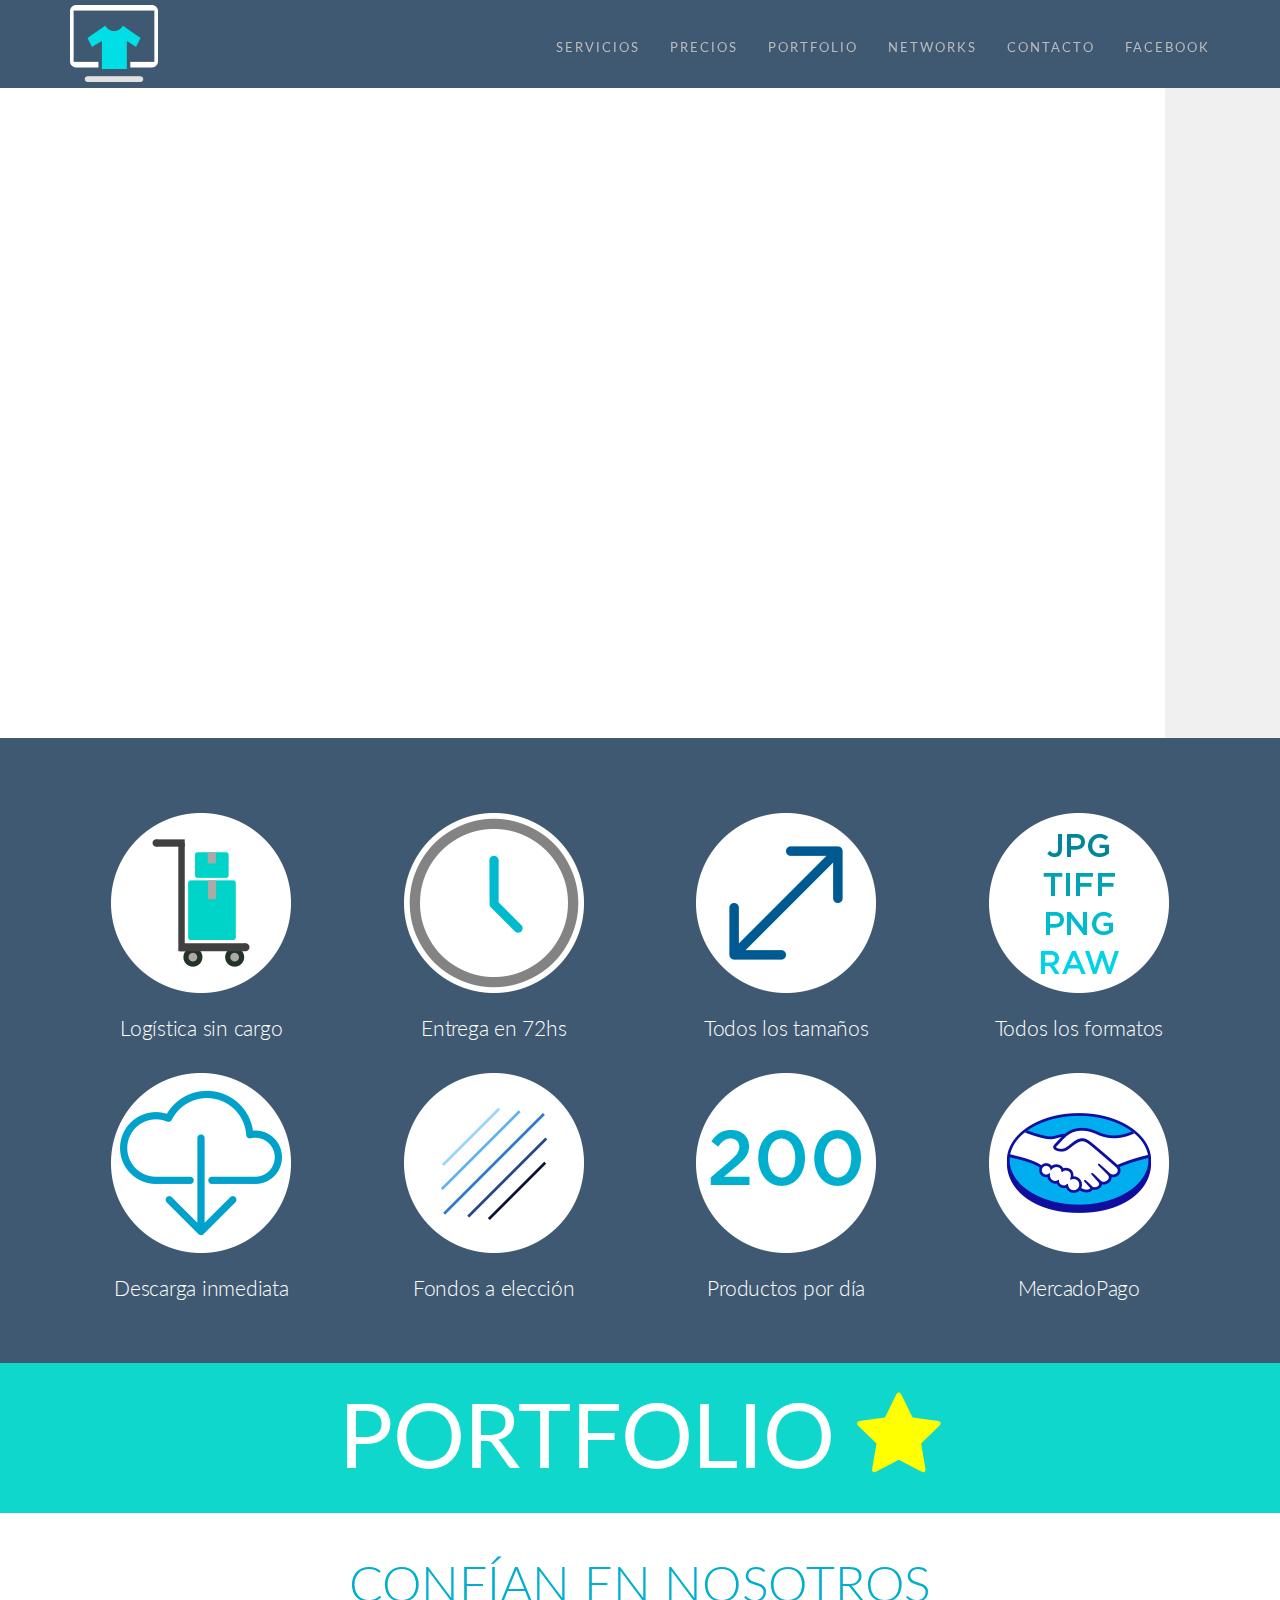
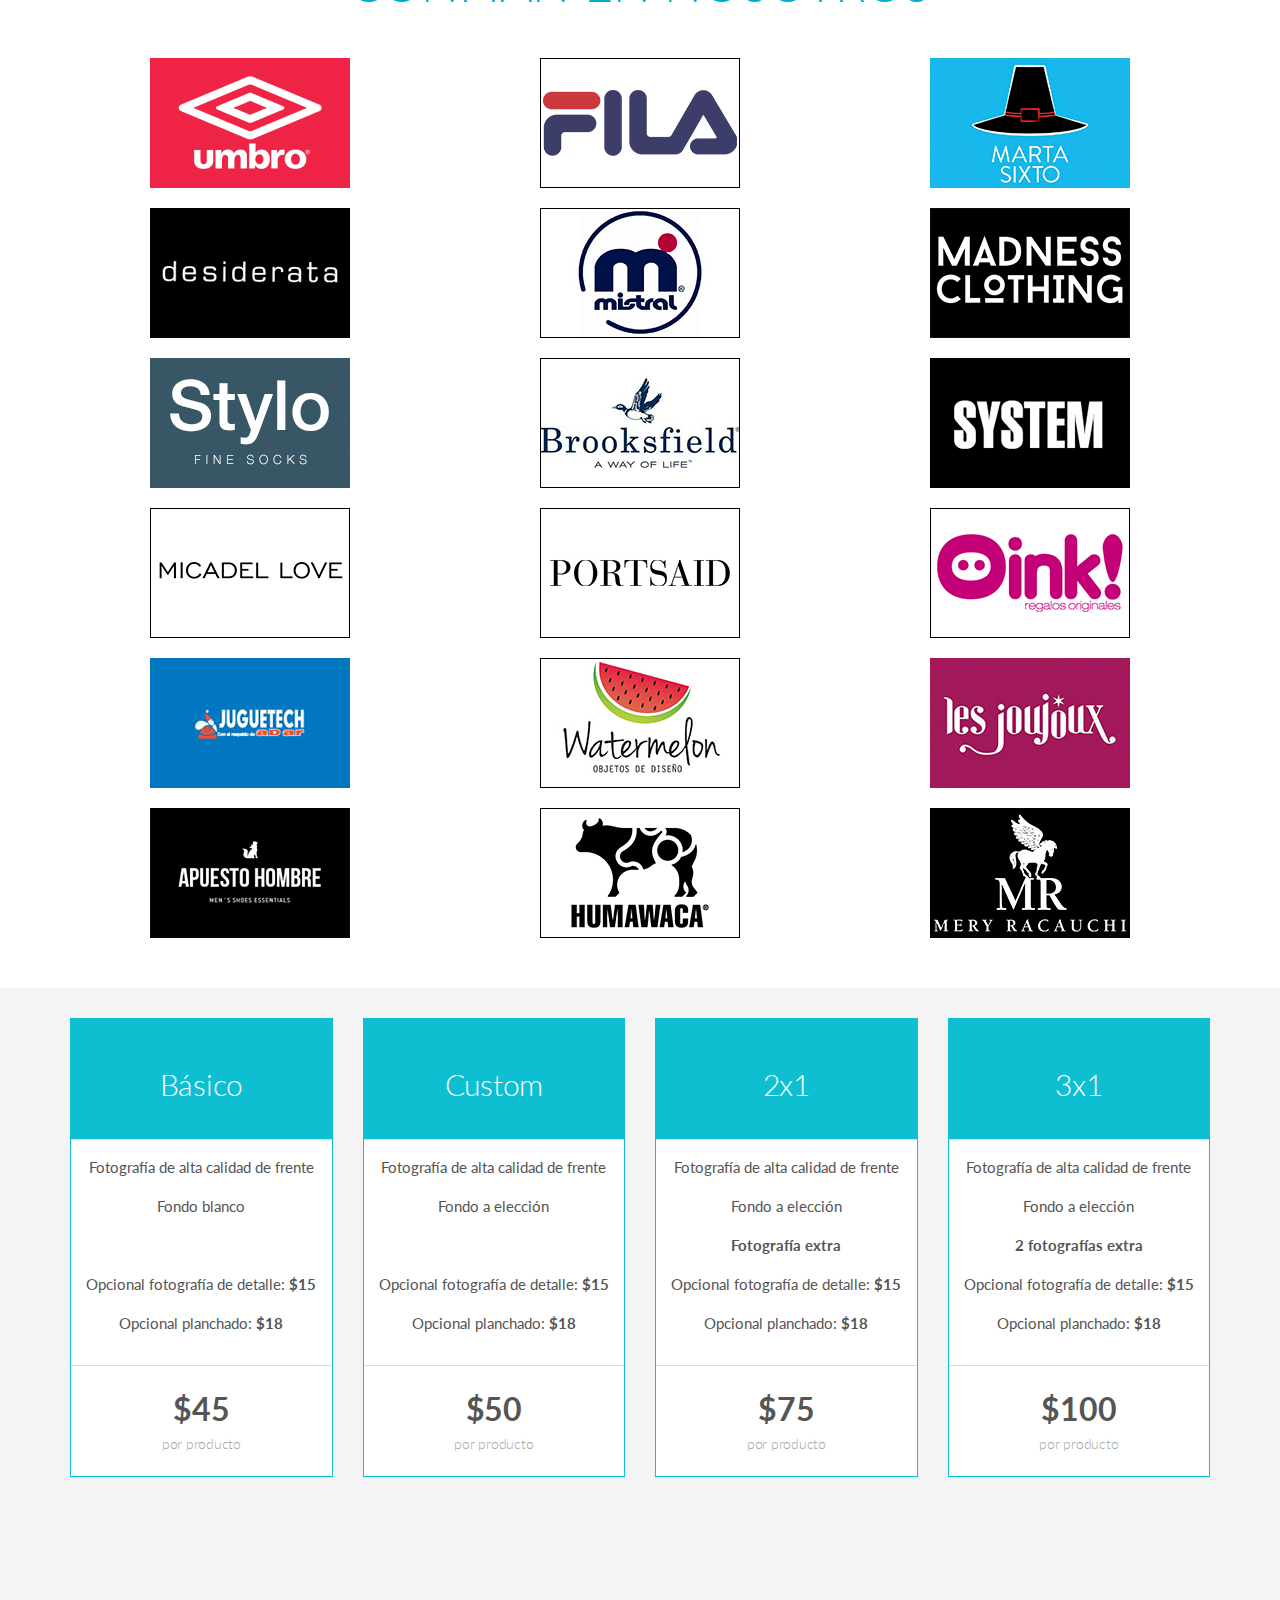
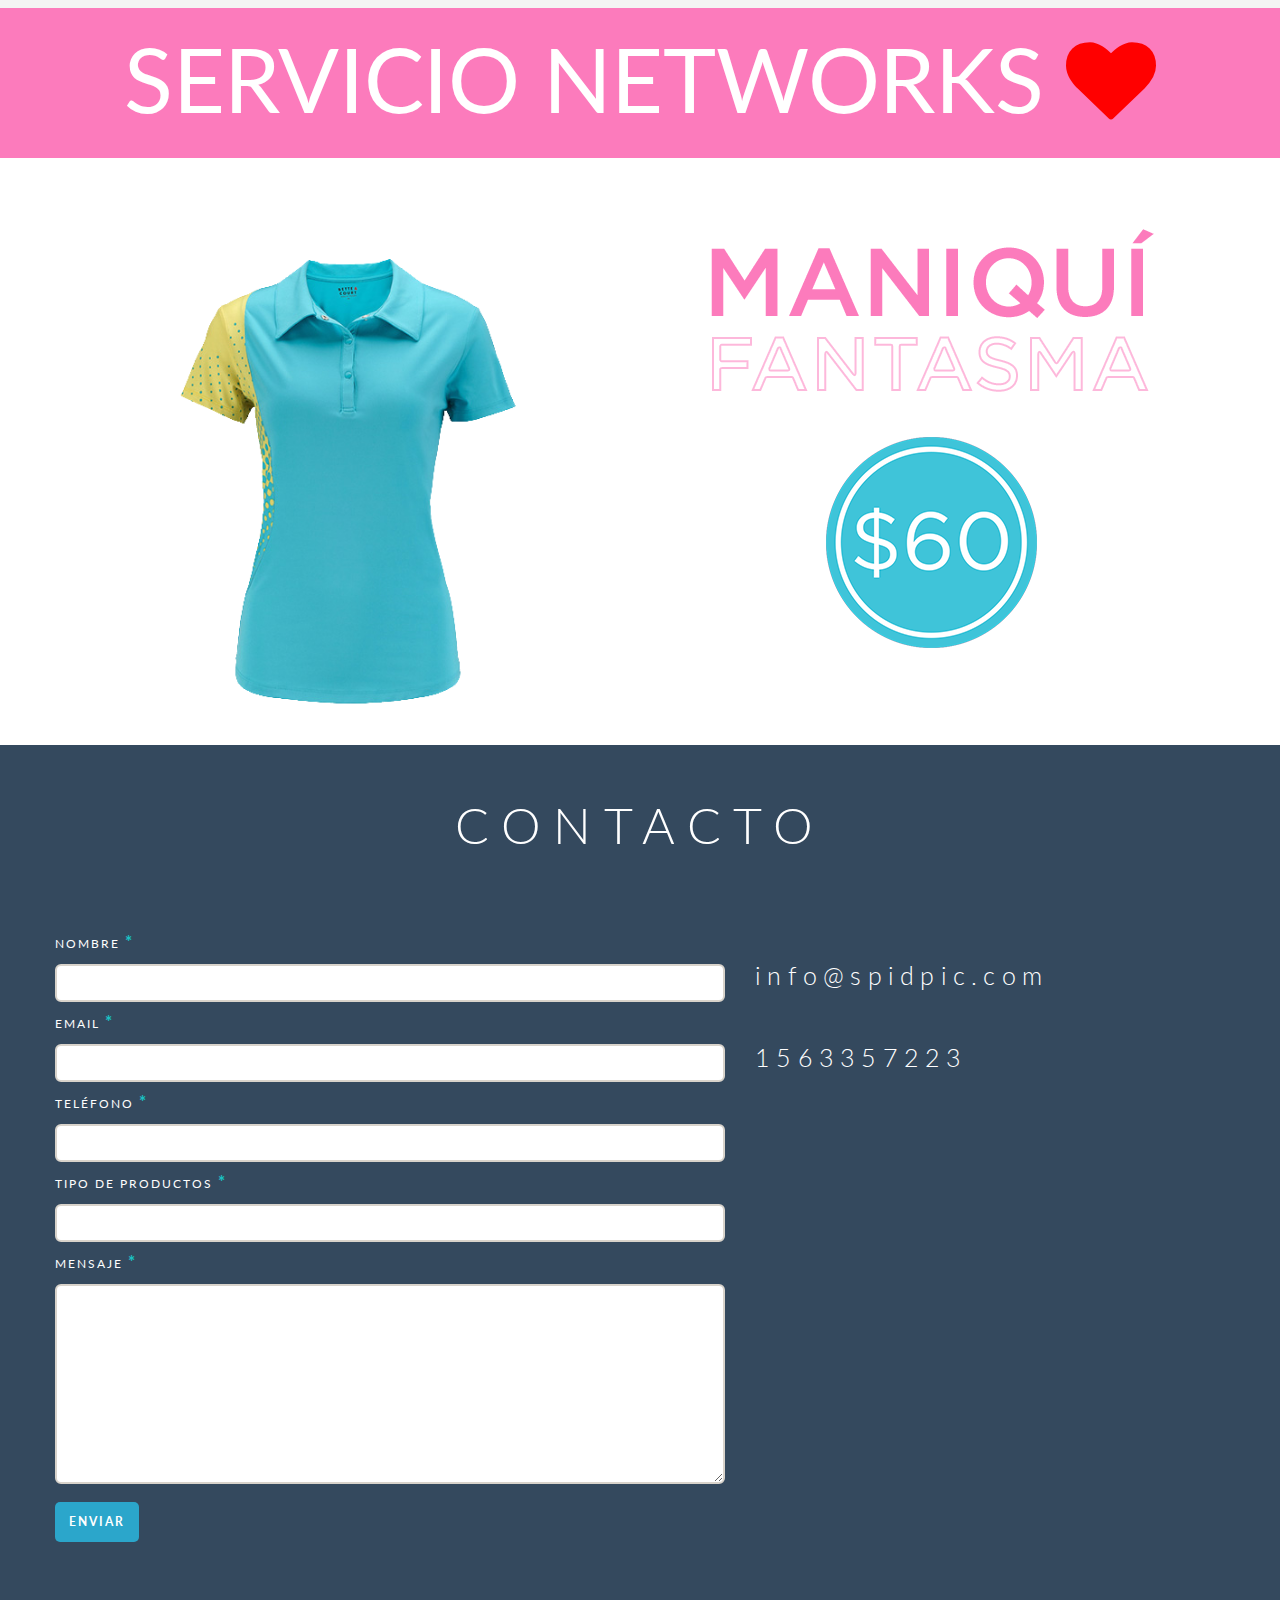
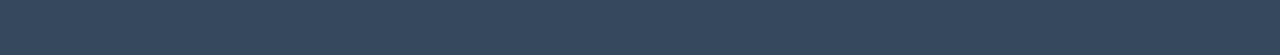
==== index.html @ 54334c4f "Initial commit" ====
<!DOCTYPE html>
<html lang="en">
<head>
<meta charset="utf-8">
<title>Spidpic - Fotografía</title>
<meta name="viewport" content="width=device-width, initial-scale=1.0">
<meta name="description" content="Fotografía de productos">
<meta name="keywords" content="Spidpic, Fotos, fotografo producto, fotografo catalogo, tienda nube, maniqui fantasma, maniqui transparente, fotografo tienda online, fotografia de productos, catalogo, , fotos para mercadolibre, fotos para ecommerce">
<meta name="author" content="QUAI.com.ar">
<meta property="og:title" content="Spidpic" />
<meta property="og:site_name" content="Spidpic" />
<meta property="og:url" content="http://www.spidpic.com" />
<meta property="og:description" content="Fotografía de productos" />
<meta property="og:image" content="http://spidpic.com/img/ogimage.png"/>
<link rel="shortcut icon" href="img/favicon.ico">
<link rel="apple-touch-icon" href="img/apple-touch-icon.png" />

<!-- Google Fonts -->
<link href='http://fonts.googleapis.com/css?family=Lato:400,700,300' rel='stylesheet' type='text/css'>
<!--[if IE]>
	<link href="http://fonts.googleapis.com/css?family=Lato" rel="stylesheet" type="text/css">
	<link href="http://fonts.googleapis.com/css?family=Lato:400" rel="stylesheet" type="text/css">
	<link href="http://fonts.googleapis.com/css?family=Lato:700" rel="stylesheet" type="text/css">
	<link href="http://fonts.googleapis.com/css?family=Lato:300" rel="stylesheet" type="text/css">
<![endif]-->

<link href="css/bootstrap.css" rel="stylesheet">
<link href="css/font-awesome.min.css" rel="stylesheet">
<link href="css/theme.css" rel="stylesheet">
<link href="css/colour.css" rel="stylesheet" type="text/css"/>
<link href="css/zocial.css" rel="stylesheet" type="text/css"/>

<!-- MercadoPago -->
<link rel="stylesheet" type="text/css" href="css/payment-methods.css">
<link rel="stylesheet" id="country" type="text/css" href="css/countries/ar/payment-methods.css">
<link rel="stylesheet" id="country-default" type="text/css" href="css/countries/ar/default/payment-methods.css">
<link rel="stylesheet" id="country-large" type="text/css" href="css/countries/ar/large/payment-methods.css">

<!-- SLIDER REVOLUTION 4.x CSS SETTINGS -->
<link rel="stylesheet" type="text/css" href="rs-plugin/css/settings.css" media="screen" />
    
    <!-- Facebook Pixel Code -->
<script>
!function(f,b,e,v,n,t,s){if(f.fbq)return;n=f.fbq=function(){n.callMethod?
n.callMethod.apply(n,arguments):n.queue.push(arguments)};if(!f._fbq)f._fbq=n;
n.push=n;n.loaded=!0;n.version='2.0';n.queue=[];t=b.createElement(e);t.async=!0;
t.src=v;s=b.getElementsByTagName(e)[0];s.parentNode.insertBefore(t,s)}(window,
document,'script','https://connect.facebook.net/en_US/fbevents.js');

fbq('init', '1708019822805724');
fbq('track', "PageView");</script>
<noscript><img height="1" width="1" style="display:none"
src="https://www.facebook.com/tr?id=1708019822805724&ev=PageView&noscript=1"
/></noscript>
<!-- End Facebook Pixel Code -->

<!--[if lt IE 9]>
<script src="http://html5shim.googlecode.com/svn/trunk/html5.js"></script>
<![endif]-->
</head>

<body>
    
 <!-- HEADER -->
	<div class="header">
        <nav id="main_menu" class="navbar" role="navigation">
            <div class="container">
                <div class="navbar-header">
                    <button type="button" class="navbar-toggle" data-toggle="collapse" data-target="#menu">
                        <i class="fa fa-bars"></i>
                    </button>
                

            <div class="logo">
				<a href="index.html"><img src="img/88x88.png" alt="Logo" class="animated bounceInDown" width="88" /></a>  
			</div>
                </div>

                <div class="collapse navbar-collapse" id="menu">
                    <ul class="nav navbar-nav pull-right">
                        <li class="dropdown"><a href="#" class="go-banner">Servicios</a></li>
                        <li class="dropdown"><a href="#" class="go-pricing-table">Precios</a></li>
                        <li class="dropdown"><a href="portfolio/index.html" target="_self">Portfolio</a></li>
                         <li class="dropdown"><a href="networks/index.html" target="_self">Networks</a></li>
                        <li class="dropdown"><a href="#" class="go-contact">Contacto</a></li>
                        <li class="dropdown"><a href="http://www.facebook.com/spidpic" target="_blank">Facebook</a></li>
                        
                    </ul>
                </div>
           </div>
        </nav>
    </div>
	
    <!-- REVOLUTION SLIDER -->
    <div class="tp-banner-container">
		<div class="tp-banner">
            <ul>
                <!-- Slide 1 -->
                <li data-transition="slideright">
                    <img src="img/slider/slider1.png" alt="" />

                       <!-- Caption -->
                    <div class="tp-caption lfb" data-x="right" data-y="75" data-speed="1500" data-start="1900" data-easing="easeOutExpo">
                        <img src="img/slider/cinturon.png" alt="" />
                    </div>
                    
                    <!-- Caption -->
                    <div class="tp-caption lfr" data-x="left" data-y="140" data-speed="2400" data-start="800" data-easing="easeOutExpo">
                        <img src="img/slider/spidpic.png" alt=""/>
                    </div>

                </li>

                <!-- Slide 2 -->
                <li data-transition="slideleft">
                    <img src="img/slider/slider2.png" alt="" />

                    <!-- Caption -->
                    <div class="tp-caption lfl" data-x="center" data-y="40" data-speed="1000" data-start="800" data-easing="easeOutExpo">
                        <img src="img/slider/calidad.gif" alt="" />
                    </div>

                    <!-- Caption -->
                    <div class="tp-caption lfl" data-x="center" data-y="450" data-speed="1000" data-start="800" data-easing="easeOutExpo">
                        <img src="img/slider/texto2.png" alt="" />
                    </div>
                </li>

                <!-- Slide 3 -->
                <li data-transition="slideleft">
                    <img src="img/slider/slider3.png" alt="" />

                    <!-- Caption -->
                    <div class="tp-caption lfl" data-x="right" data-y="140" data-speed="1000" data-start="800" data-easing="easeOutExpo">
                        <img src="img/slider/iMac.png" alt="" />
                    </div>

                    <!-- Caption -->
                    <div class="tp-caption lfl" data-x="left" data-y="125" data-speed="1000" data-start="800" data-easing="easeOutExpo">
                        <img src="img/slider/texto.png" alt="" />
                    </div>
                </li>
            
			</ul>
			<div class="tp-bannertimer tp-bottom"></div>
        </div>
    </div> 
    
    <!-- SERVICES -->
    <div id="banner">
        <div class="container">
            <div class="container-fluid">
                <div class="row pad45">
                    <div class="row">
                        <div class="col-xs-6 col-md-3 zpacio">
                        <img src="img/servicios/logistica.png" alt="" class="img-responsive center-block"/>
                        <h2 style="text-align:center">Logística sin cargo</h2>
                        </div>
                        <div class="col-xs-6 col-md-3 zpacio">
                        <img src="img/servicios/tiempo.png" alt="" class="img-responsive center-block"/>
                        <h2 style="text-align:center">Entrega en 72hs</h2>
                        </div>
                         <div class="col-xs-6 col-md-3 zpacio">
                        <img src="img/servicios/tamano.png" alt="" class="img-responsive center-block"/>
                        <h2 style="text-align:center">Todos los tamaños</h2>
                        </div>
                            <div class="col-xs-6 col-md-3 zpacio">
                        <img src="img/servicios/formato.png" alt="" class="img-responsive center-block"/>
                        <h2 style="text-align:center">Todos los formatos</h2>
                        </div>
                              <div class="col-xs-6 col-md-3 zpacio">
                        <img src="img/servicios/descarga.png" alt="" class="img-responsive center-block"/>
                        <h2 style="text-align:center">Descarga inmediata</h2>
                        </div>
                        <div class="col-xs-6 col-md-3 zpacio">
                        <img src="img/servicios/fondo.png" alt="" class="img-responsive center-block"/>
                        <h2 style="text-align:center">Fondos a elección</h2>
                        </div>
                         <div class="col-xs-6 col-md-3 zpacio">
                        <img src="img/servicios/200.png" alt="" class="img-responsive center-block"/>
                        <h2 style="text-align:center">Productos por día</h2>
                        </div>
                            <div class="col-xs-6 col-md-3 zpacio">
                        <img src="img/servicios/mercadopago.png" alt="" class="img-responsive center-block"/>
                        <h2 style="text-align:center">MercadoPago</h2>
                        </div>
                    </div>
                </div>
            </div>
        </div>
    </div>
    
    
    <!-- PORTFOLIO -->
    <div id="portfolio">
        <div class="container">
            <div class="container-fluid">
                <div class="row pad10">
                    <div class="row">
                      <a href="portfolio/index.html" target="_self">
                            <div class="col-xs-12 col-md-12 zpacio">
                         <h5 style="text-align:center">PORTFOLIO <i style="color:yellow;" class="fa fa-star"></i></h5>
                        </div>
                      </a>
                    </div>
                </div>
            </div>
        </div>
    </div>
    
        <!-- CLIENTES -->
    <div id="clientes">
                <h1 style="font-size:50px;text-align:center">CONFÍAN EN NOSOTROS</h1>
        <div class="container">
            <div class="container-fluid">
                <div class="row pad45">
                    <div class="row">
                        <div class="col-xs-6 col-md-4 zpacio">
                        <img src="img/clientes/umbro.jpg" alt="" class="img-responsive center-block"/>
                        </div>
                        <div class="col-xs-6 col-md-4 zpacio">
                        <img src="img/clientes/fila.png" alt="" class="img-responsive center-block"/>
                        </div>
                         <div class="col-xs-6 col-md-4 zpacio">
                        <img src="img/clientes/martasixto.jpg" alt="" class="img-responsive center-block"/>
                        </div>
                            <div class="col-xs-6 col-md-4 zpacio">
                        <img src="img/clientes/desiderata.jpg" alt="" class="img-responsive center-block"/>
                        </div>
                              <div class="col-xs-6 col-md-4 zpacio">
                        <img src="img/clientes/mistral.jpg" alt="" class="img-responsive center-block"/>
                        </div>
                        <div class="col-xs-6 col-md-4 zpacio">
                        <img src="img/clientes/madnessclothing.png" alt="" class="img-responsive center-block"/>
                        </div>
                         <div class="col-xs-6 col-md-4 zpacio">
                        <img src="img/clientes/stylo.jpg" alt="" class="img-responsive center-block"/>
                        </div>
                            <div class="col-xs-6 col-md-4 zpacio">
                        <img src="img/clientes/brooksfield.jpg" alt="" class="img-responsive center-block"/>
                        </div>
                             <div class="col-xs-6 col-md-4 zpacio">
                        <img src="img/clientes/system.jpg" alt="" class="img-responsive center-block"/>
                        </div>
                        <div class="col-xs-6 col-md-4 zpacio">
                        <img src="img/clientes/micadel.png" alt="" class="img-responsive center-block"/>
                        </div>
                        <div class="col-xs-6 col-md-4 zpacio">
                        <img src="img/clientes/portsaid.jpg" alt="" class="img-responsive center-block"/>
                        </div>   
                        <div class="col-xs-6 col-md-4 zpacio">
                        <img src="img/clientes/oink.png" alt="" class="img-responsive center-block"/>
                        </div>      
                        <div class="col-xs-6 col-md-4 zpacio">
                        <img src="img/clientes/juguetech.png" alt="" class="img-responsive center-block"/>
                        </div>
                        <div class="col-xs-6 col-md-4 zpacio">
                        <img src="img/clientes/watermelon.jpg" alt="" class="img-responsive center-block"/>
                        </div>   
                        <div class="col-xs-6 col-md-4 zpacio">
                        <img src="img/clientes/lesjoujoux.jpg" alt="" class="img-responsive center-block"/>
                        </div>    
                        <div class="col-xs-6 col-md-4 zpacio">
                        <img src="img/clientes/apuesto.jpg" alt="" class="img-responsive center-block"/>
                        </div>
                        <div class="col-xs-6 col-md-4 zpacio">
                        <img src="img/clientes/humawaca.png" alt="" class="img-responsive center-block"/>
                        </div>   
                        <div class="col-xs-6 col-md-4 zpacio">
                        <img src="img/clientes/meryracauchi.jpg" alt="" class="img-responsive center-block"/>
                        </div>                          
                    </div>
                </div>
            </div>
        </div>
    </div>
    
    <!-- PRICING TABLE -->
    	<div id="pricing-table">
<div class="container">
  <div class="text-center">
  </div>
  <div class="row">
    <div class="col-sm-3">
      <div class="panel panel-default text-center">
        <div class="panel-heading">
          <h1>B&aacute;sico</h1>
        </div>
        <div class="panel-body">
          <p><strong></strong> Fotograf&iacute;a de alta calidad de frente</p>
          <p><strong></strong> Fondo blanco</p>
            <p>&nbsp;</p>
          <p><strong></strong> Opcional fotografía de detalle: <strong>$15</strong></p>
          <p><strong></strong> Opcional planchado: <strong>$18</strong></p>
        </div>
        <div class="panel-footer plan">
          <h3><strong>$45</strong></h3>
          <h4>por producto</h4>
        </div>
      </div> 
    </div> 
    <div class="col-sm-3">
      <div class="panel panel-default text-center">
        <div class="panel-heading">
          <h1>Custom</h1>
        </div>
        <div class="panel-body">
          <p><strong></strong> Fotograf&iacute;a de alta calidad de frente</p>
          <p><strong></strong> Fondo a elección</p>
            <p>&nbsp;</p>
          <p><strong></strong> Opcional fotografía de detalle: <strong>$15</strong></p>
         <p><strong></strong> Opcional planchado: <strong>$18</strong></p>
        </div>
        <div class="panel-footer plan">
          <h3><strong>$50</strong></h3>
          <h4>por producto</h4>
        </div>
      </div> 
    </div> 
   <div class="col-sm-3">
      <div class="panel panel-default text-center">
        <div class="panel-heading">
          <h1>2x1</h1>
        </div>
        <div class="panel-body">
          <p><strong></strong> Fotograf&iacute;a de alta calidad de frente</p>
          <p><strong></strong> Fondo a elección</p>
          <p><strong>Fotograf&iacute;a extra</strong></p>
          <p><strong></strong> Opcional fotografía de detalle: <strong>$15</strong></p>
         <p><strong></strong> Opcional planchado: <strong>$18</strong></p>
        </div>
        <div class="panel-footer plan">
          <h3><strong>$75</strong></h3>
          <h4>por producto</h4>
        </div>
      </div> 
    </div> 
         <div class="col-sm-3">
      <div class="panel panel-default text-center">
        <div class="panel-heading">
          <h1>3x1</h1>
        </div>
        <div class="panel-body">
          <p><strong></strong> Fotograf&iacute;a de alta calidad de frente</p>
          <p><strong></strong> Fondo a elección</p>
          <p><strong>2 fotograf&iacute;as extra</strong></p>
          <p><strong></strong> Opcional fotografía de detalle: <strong>$15</strong></p>
         <p><strong></strong> Opcional planchado: <strong>$18</strong></p>
        </div>
        <div class="panel-footer plan">
          <h3><strong>$100</strong></h3>
          <h4>por producto</h4>
        </div>
      </div> 
    </div> 
  </div>
</div>
            
        
        <div style="text-align:center; margin-top: 30px; font-size: 25px;">
            <a href="#myModal" role="button" data-toggle="modal">
                <ul style="-webkit-padding-start: 0px;">
                    <li class="paymentmethod-account_money paymentmethod-large">Dinero en cuenta MercadoPago</li>
                    <li class="paymentmethod-visa paymentmethod-large">Visa</li>
                    <li class="paymentmethod-master paymentmethod-large">Mastercard</li>
                    <li class="paymentmethod-amex paymentmethod-large">American Express</li>
                    <li class="paymentmethod-diners paymentmethod-large">Diners</li>
                    <li class="paymentmethod-naranja paymentmethod-large">Naranja</li>
                    <li class="paymentmethod-tarshop paymentmethod-large">Tarjeta Shopping</li>
                    <li class="paymentmethod-nativa paymentmethod-large">Nativa</li>
                    <li class="paymentmethod-cencosud paymentmethod-large">Cencosud</li>
                    <li class="paymentmethod-cabal paymentmethod-large">Cabal</li>
                    <li class="paymentmethod-argencard paymentmethod-large">Argencard</li>
                    <li class="paymentmethod-pagofacil paymentmethod-large">Pago Fácil</li>
                    <li class="paymentmethod-rapipago paymentmethod-large">Rapipago</li>
                    <li class="paymentmethod-bapropagos paymentmethod-large">BaproPagos</li>
                    <li class="paymentmethod-redlink paymentmethod-large">Red Link</li>
                <!-- <li class="paymentmethod-banelco paymentmethod-large">Banelco</li> -->
                  </ul>
            </a>
        </div>
    </div>
    
    
        <!-- NETWORKS -->
    <div id="networks">
        <div class="container">
            <div class="container-fluid">
                <div class="row pad10">
                    <div class="row">
                      <a href="networks/index.html" target="_self">
                            <div class="col-xs-12 col-md-12 zpacio">
                         <h5 style="text-align:center">SERVICIO NETWORKS <i style="color:red;" class="fa fa-heart"></i></h5>
                        </div>
                      </a>
                    </div>
                </div>
            </div>
        </div>
    </div>


        <!-- FANTASMA -->
    <div id="banner3">
        <div class="container">
<div class="container-fluid">
    <div class="row pad45">
  <div class="row">
    <div class="col-xs-12 col-md-6">
    <img src="img/fantasma/maniqui.png" alt="" class="img-responsive center-block"/>
    </div>
    <div class="col-xs-12 col-md-6">
    <img src="img/fantasma/precio.png" alt="" class="img-responsive center-block"/>
    </div>
</div>
</div>
</div>
</div>
        </div>
    

    <!-- CONTACT FORM -->
	<div id="contact">
        <h1 style="font-size:50px;">CONTACTO</h1>
    
    	<div class="container wrapper pad10">
			<div class="inner_content">
				<div class="row pad10">
                   
                    <div class="col-sm-12 col-md-7">
                        <div class="contact_form">  
                            <div id="note"></div>
                            <div id="fields">
                                <form id="ajax-contact-form">
                                    <p class="form_info">nombre <span class="required">*</span></p>
                                        <input class="col-xs-12 col-sm-12 col-md-12" type="text" name="name" value="" />
                                    <p class="form_info">email <span class="required">*</span></p>
                                        <input class="col-xs-12 col-sm-12 col-md-12" type="text" name="email" value=""  />
                                    <p class="form_info">tel&eacute;fono <span class="required">*</span></p>
                                        <input class="col-xs-12 col-sm-12 col-md-12" type="text" name="phone" value="" />
                                    <p class="form_info">Tipo de productos <span class="required">*</span></p>
                                        <input class="col-xs-12 col-sm-12 col-md-12" type="text" name="name" value="" />
                                    <p class="form_info">mensaje <span class="required">*</span></p>
                                        <textarea name="message" id="message" class="col-xs-12 col-sm-12 col-md-12" ></textarea>
                                        <div class="clear"></div>

                                    <input type="submit" class="btn btn-primary btn-form marg-right5" value="enviar" />
                                    <div class="clear pad45"></div>
                                </form>
                            </div>
                        </div>
                    </div>
                    
                    <div class="col-sm-12 col-md-5">
                        
                        <h1 class="social">
                           <div class="social-text hidden-phone"><a href="mailto:info@spidpic.com" target="_blank">info@spidpic.com</a></div><br class="zocial icon phone">
                            <div class="social-text hidden-phone">
                            <a href="callto:1563357223" target="_blank">1563357223</a>
                        </h1>
                    </div>
                </div>
			</div>
        </div>
	</div>
				
    	<!-- MODAL -->
<div id="myModal" class="modal fade" tabindex="-1" role="dialog" aria-labelledby="myModalLabel" aria-hidden="true">
    <div class="modal-dialog">
        <div class="modal-content">

            <div class="modal-header">
                <button type="button" class="close" data-dismiss="modal" aria-hidden="true">&times;</button>
                <h4 class="modal-title" id="myModalLabel">Hasta 12 cuotas sin inter&eacute;s a trav&eacute;s de MercadoPago</h4>
            </div>

            <div class="modal-body">
                <iframe src="https://www.mercadopago.com/mla/credit_card_promos.htm" width="810px" height="570px" ></iframe>
            </div>
            
        </div>
    </div>
</div>
    
    <!-- up to top -->
	<a href="#"><i class="go-top hidden-phone hidden-tablet fa fa-angle-double-up"></i></a>
	<!--//end-->
				
<!-- SCRIPTS -->
<script src="js/jquery.js"></script>			
<script src="js/bootstrap.min.js"></script>	

<!-- SLIDER REVOLUTION 4.x SCRIPTS  -->
<script type="text/javascript" src="rs-plugin/js/jquery.themepunch.tools.min.js"></script>   
<script type="text/javascript" src="rs-plugin/js/jquery.themepunch.revolution.min.js"></script>
<!-- slider settings -->
<script type="text/javascript">
	//<![CDATA[
			jQuery(document).ready(function() {
					jQuery('.tp-banner').show().revolution(
				{
					delay:6000,
					startwidth:1170,
					startheight:650,
					navigationType:"bullet",
					navigationStyle:"square",
					hideBulletsOnMobile:"on",
					hideArrowsOnMobile: "on",
					shadow:0,
					fullWidth:"on",
				});
			});	
		//]]>
	</script>
    
<script src="js/jquery.touchSwipe.min.js"></script>
<script src="js/jquery.mousewheel.min.js"></script>
<script type="text/javascript" src="js/scripts.js"></script>
<script src="js/retina.js"></script>
<!-- Contact -->
<script type="text/javascript">
	//<![CDATA[
		$(document).ready(function(){	
			$("#ajax-contact-form").submit(function() {
				var str = $(this).serialize();		
				$.ajax({
					type: "POST",
					url: "contact_form/contact_process.php",
					data: str,
					success: function(msg) {
						// Message Sent - Show the 'Thank You' message and hide the form
						if(msg == 'OK') {
							result = '<div class="notification_ok">Gracias por elegirnos, ya estamos trabajando en tu propuesta</div>';
							$("#fields").hide();
						} else {
							result = msg;
						}
						$('#note').html(result);
					}
				});
				return false;
			});															
		});
	//]]>		
</script>

<script>
  (function(i,s,o,g,r,a,m){i['GoogleAnalyticsObject']=r;i[r]=i[r]||function(){
  (i[r].q=i[r].q||[]).push(arguments)},i[r].l=1*new Date();a=s.createElement(o),
  m=s.getElementsByTagName(o)[0];a.async=1;a.src=g;m.parentNode.insertBefore(a,m)
  })(window,document,'script','//www.google-analytics.com/analytics.js','ga');

  ga('create', 'UA-25387098-2', 'auto');
  ga('send', 'pageview');

</script>
</body>
</html>
---- css/theme.css ----
/*
01. GENERAL STYLING
02. MENU
03. INDEX
	- CONTACT
	- FOOTER
    - PRICING TABLE
04. CSS3 ANIMATIONS
05. MEDIA QUERIES
*/

/*-----------------------------------------------------------------------------------*/
/*	01: GENERAL STYLING
/*-----------------------------------------------------------------------------------*/

html { position: relative; min-height: 100%; }

body {
	margin: 0;
	padding: 0;
	font:15px/24px 'Lato', sans-serif;
	color: #555;
	background: #f0f0f0;  
	-webkit-backface-visibility: hidden; 
	overflow-x: hidden; 
}

/**** PAGE CONTAINERS ****/
.header { 
	padding: 0 0;
	margin: 0 auto; 
	min-height: 86px;
	width: 100%;
	z-index: 1000; 
}
.inner_content { padding: 20px 0 0; }
.inner_content2 { padding: 0 0 0 0; }
.wrapper {  margin: 0px auto; padding: 0 0 60px;}
.wrapper2 {  margin: 0px auto; padding: 0 0 0 0;}
#banner { width: 100%; padding-bottom: 30px; padding-top: 30px;}
#clientes { width: 100%; padding-bottom: 30px; padding-top: 30px;}

/**** GENERAL ****/
img { height: auto; max-width: 100%;  vertical-align: top; ms-interpolation-mode: bicubic; opacity: 1.0; width: auto\9;}
a, input, select, textarea {outline: none; text-decoration: none; }
a, li { -webkit-tap-highlight-color: rgba(0, 0, 0, 0); }
a, a:visited { text-decoration: none!important; }
:focus { outline: 0!important;}
a:hover, a:active, a:focus { outline: 0!important; }
p { margin-bottom: 15px; }
span { font-weight: 700; }
small { letter-spacing: 0.2em; font-size: 11px; }
.clear { height: 0; clear: both; font-size: 0; }
.pull-right { margin-left: 12px; }
.fa { text-rendering: auto; }

/* Padding */
.pad45 { padding-top: 45px; }
.pad30 { padding-top: 30px; }
.pad10 { padding-top: 10px; }

/* Margins */
.marg-right5 { margin-right: 5px; }

iframe { border: 0; }

/**** LINKS ****/
a {
	text-decoration: none;
	-moz-transition: all 0.3s ease;
	-webkit-transition: all 0.3s ease;
	-o-transition: all 0.3s ease;
	transition: all 0.3s ease;
	outline: none;
}
a:hover { text-decoration: none; }

/**** BUTTONS ****/
.btn{ 
	border: 0;
	-webkit-transition: background-color .4s ease-in;
	-moz-transition: background-color .4s ease-in;
	-o-transition: background-color .4s ease-in;
	transition: background-color .4s ease-in;
}

/**** TYPOGRAPHY ****/
h1,h2,h3,h4,h5,h6 { font-weight: 300; letter-spacing: -0.25px; font-family: 'Lato', sans-serif;}
h5 { font-weight: 400; letter-spacing: -0.25px; font-family: 'Lato', sans-serif;}
h1 { font-size: 30px; line-height: 40px!important;  }
h2 { font-size: 21px;  line-height: 30px!important; }
h3 { font-size: 18px; line-height: 25px!important;  }
h4 { font-size: 16px; line-height: 25px!important; margin-bottom: 10px; }
h5 { font-size: 90px; line-height: 100px!important; margin-bottom: 10px; }
h6 { font-size: 14px; line-height: 22px!important; margin-bottom: 10px; }
h7 { font-size: 40px; line-height: 50px!important;  }

/*-----------------------------------------------------------------------------------*/
/*	02: MENU
/*-----------------------------------------------------------------------------------*/

#main_menu { z-index:999; }
.navbar { padding: 0; margin: 0; background: transparent; border: 0px none; }
#main_menu .nav { float: right; margin: 22px 0 0 0; }
.navbar .nav.pull-right { float: right; margin-right: -30px!important; }

#main_menu  .nav > li > a {
	font-weight: 400;
	letter-spacing: 2px;
	font-size: 13px;
	text-align: center!important;
	text-transform: uppercase;
}

/**** TOGGLE ****/
.navbar-toggle {
	position: absolute;
	top: 20px;
    right: 0px;
	font-size: 20px;
	border: 0px;
	width: 40px;
	height: 40px;
	-webkit-border-radius: 4px;
    -moz-border-radius: 4px;
    border-radius: 4px;
	line-height: 0px;
}

/*-----------------------------------------------------------------------------------*/
/*	03: INDEX
/*-----------------------------------------------------------------------------------*/

/***************************************************
	SLIDER REVOLUTION - index
***************************************************/

.tp-banner-container { width:100%; position:relative; padding:0; }
.tp-banner-container li { visibility: hidden; }

/**** BULLETS ****/
.tp-bullets	{ height: 21px;}
.tp-bullets .bullet {	
	cursor: pointer;
	position: relative !important;
	background: rgba(0, 0, 0, 0.15) !important;
	/*-webkit-border-radius: 10px;
	border-radius: 10px;*/
	-webkit-box-shadow: none;
	-moz-box-shadow: none;
	box-shadow: none;
	width: 5px !important;
	height: 5px !important;
	border: 8px solid rgba(0, 0, 0, 0) !important;
	display: inline-block;
	 margin-right: 5px !important;
	 margin-bottom: 0px !important;
	-webkit-transition: background-color 0.2s, border-color 0.2s;
	-moz-transition: background-color 0.2s, border-color 0.2s;
	-o-transition: background-color 0.2s, border-color 0.2s;
	 -ms-transition: background-color 0.2s, border-color 0.2s;
	transition: background-color 0.2s, border-color 0.2s;
	float:none !important;
	box-sizing:content-box;
	-moz-box-sizing:content-box;
	-webkit-box-sizing:content-box;	
}
.tp-bullets .bullet.last { margin-right: 0px; }
.tp-bullets .bullet:hover, .tp-bullets .bullet.selected {
	-webkit-box-shadow: none;
	-moz-box-shadow: none;
	box-shadow: none;
	background: #aaa !important;
	width: 5px !important;
	height: 5px !important;
	border: 8px solid rgba(255, 255, 255, 1) !important;
}


/***************************************************
	INDEX INTRO BOXES
 ***************************************************/
/* Index Boxes */
.tile {
	/*background-color: #e3e1e1;*/
	-webkit-border-radius: 6px;
    -moz-border-radius: 6px;
    border-radius: 6px;
	padding: 14px;
	position: relative;
	text-align: center;
	/*margin-bottom: 25px;*/
    color: #fff;
}
.tile h6 { margin-top: 25px; line-height: 25px!important; }
.tile span{ font-weight: 500; font-size: 20px; }

/* Index Box Icons */

.intro-icon-disc.cont-large { width: 180px; height: 180px; margin: 0 auto; }

.intro-icon-disc {
	-webkit-transition: border .5s;
	-moz-transition: border .5s;
	-o-transition: border .5s;
	-ms-transition: border .5s;
	transition: border .5s;
	-webkit-border-radius: 50%;
    -moz-border-radius: 50%;
    border-radius: 50%;
	-webkit-box-shadow:none;
	-moz-box-shadow: 0 0 0 30px transparent;
	box-shadow: 0 0 0 30px transparent;
	background: rgba(255,255,255,0);
	-webkit-transition: box-shadow .6s ease-in-out;
	-moz-transition: box-shadow .6s ease-in-out;
	-o-transition: box-shadow .6s ease-in-out;
	-ms-transition: box-shadow .6s ease-in-out;
	transition: box-shadow .6s ease-in-out;
}
.intro-icon-disc:hover {
	box-shadow: 0 0 0 0 rgba(255,255,255,0.6);
	-webkit-transition: box-shadow .4s ease-in-out;
	-moz-transition: box-shadow .4s ease-in-out;
	-o-transition: box-shadow .4s ease-in-out;
	-ms-transition: box-shadow .4s ease-in-out;
	transition: box-shadow .4s ease-in-out;
}

.zpacio {
    padding: 0px; 
    padding-bottom: 20px;
}

/***************************************************
	CONTACT
***************************************************/

.contact_form { padding-top: 20px; }
#ajax-contact-form input, .contact_form textarea { border:0px none; box-shadow: none; }
.contact_form textarea { min-height: 200px;}

.form_info {
	color: #fff;
	text-transform: uppercase;
	font-weight: 400;
	font-size: 12px;
	letter-spacing: 2px;
	margin-bottom: 8px;
	clear: both;
    text-align: left;
}
#ajax-contact-form input, #ajax-contact-form textarea {
	border: 2px solid #d8d3cb;
	color: #888;
	-webkit-border-radius: 6px;
	-moz-border-radius: 6px;
	border-radius: 6px;
	-webkit-box-shadow: none;
	-moz-box-shadow: none;
	box-shadow: none;
	padding: 8px;
	margin-bottom: 8px;
}

#ajax-contact-form input { line-height:0px; }
.required { font-size: 17px; }

#ajax-contact-form input.btn-form {
	border: 0 none;
	color: #fff;
	text-transform: uppercase;
	letter-spacing: 1px;
	padding: 20px 14px;
	margin-top: 10px;
	font-size: 12px;
	letter-spacing: 2px;
	font-weight: 700;
	text-decoration: none;
	outline: none;
	cursor: pointer;
	-webkit-border-radius: 5px;
	-moz-border-radius: 5px;
	border-radius: 5px;
	text-align: center;
}
.notification_error {
	color: #fff;
	background-color: #333;
	height: auto;
	margin: 0 0 9px 0;
	padding: 10px;
	text-align: left;
}
.notification_ok {
	color: #fff;
	background-color: #333;
	font-weight: 400;
	height: auto;
	margin: 0 0 9px 0;
	padding: 10px;
	text-align: center;
	font-size: 13px;
	text-transform: uppercase;
}

#contact h1 { 
	letter-spacing: 0.25em;
	font-size: 25px;
	color: #fff;
	margin-bottom: 0.5em!important;
}

#contact a {
    color: #fff;
    text-decoration: none;
    -moz-transition: all 0.3s ease;
    -webkit-transition: all 0.3s ease;
    -o-transition: all 0.3s ease;
    transition: all 0.3s ease;
    outline: none;
}

#contact a:hover {color: #555;}

#contact { padding: 40px 0 0 0; text-align: center; }

h1.social{
    margin-top: 45px;
}

.social-icon {
    float: left;
    margin-right: 10px;
}

.social-text {
    text-align: left;
    margin-bottom: 2px;
}

/***************************************************
	FOOTER
 ***************************************************/
/*Social Icons */
.follow_us { text-align:center; margin:0 auto;  }
.follow_us a { 
	font-size: 50px;
	color: #fff;
	margin: 0 0 0 0;
	text-align: center;
	-webkit-transition: all 0.2s ease-out;
	-moz-transition: all 0.2s ease-out;
	-o-transition: all 0.2s ease-out;
	transition: all 0.2s ease-out;
	background: transparent;
	opacity: 0.2;
}
.follow_us a:hover {opacity: 1.0; color: #fff;}

form#ajax-contact-form {text-align: left;}

#footer {
	text-align: center;
	padding: 39px 0 36px; 
	margin: 0 0; 
	font-size: 13px;
	font-weight: 400;
	width: 100%;
	height:120px;
}

.footer-dev{
    margin: 5px 0 0 0;
    
}

/* Back To Top */
.go-top {
	position: fixed;
	bottom: 0.9em; 
	right: 0.5em;
	text-decoration: none;
	color: white;
	background-color: rgba(0, 0, 0, 0.3);
	font-size: 30px;
	padding: 0.05em 0.3em 0.1em;
	display: none;
	-webkit-border-radius: 3px;
	-moz-border-radius: 3px;
   	border-radius: 3px;
	z-index: 999;
}
.go-top:hover { background-color: rgba(0, 0, 0, 0.6);}

/***************************************************
	PRICING TABLE
 ***************************************************/

.tile2 {
	background-color:  #e3e1e1;
	-webkit-border-radius: 6px;
    -moz-border-radius: 6px;
    border-radius: 6px;
	padding: 14px;
	position: relative;
	text-align: center;
	margin-bottom: 25px;
}
.tile2.tile-hot:before {
  	background-size: 82px 82px;
    content: "";
    height: 82px;
    position: absolute;
    right: 6px;
    top: 6px;
    width: 82px;
}
#pricing-table {padding-top: 30px; padding-bottom: 30px;}
.pricing-table { text-align: center; margin-bottom: 20px; padding: 10px; background:transparent; }
.pricing-table h4 { 
	color: #fff;
	margin-bottom: -4px;
	margin-top: 25px; 
	font-size: 25px; 
	text-transform: uppercase!important; 
	letter-spacing: 1px;
	font-weight: 700!important; 
}
.pricing-table ul { margin: 0; padding: 0; list-style: none; }
.price {
	font: 40px 'Lato', sans serif;
	font-weight: 700;
	margin: 13px 0 5px;
	text-align: center;
	color: #555;
}
.pricing-header-row-1 {
	text-align: center;
	height: 75px;
	padding: 5px 0 12px;
	-webkit-border-radius: 6px 6px 0px 0px;
    -moz-border-radius: 6px 6px 0px 0px;
	border-radius: 6px 6px 0px 0px;
}
.pricing-header-row-2 {
	text-align: center;
	height: 90px;
	margin-top: 0px;
	padding: 10px 0 ;
	border-top: none;
	background: #E9E6E1!important; 
}
.pricing-content-row-odd { font-size: 14px; padding: 8px 0; background: #f0eee9!important;  }
.pricing-content-row-even { font-size: 14px; padding: 8px 0; background: #E9E6E1!important; }
.pricing-footer {
	text-align: center;
	height: 65px;
	padding: 20px 0 0;
	-webkit-border-radius: 0px 0px 6px 6px;
    -moz-border-radius: 0px 0px 6px 6px;
	border-radius: 0px 0px 6px 6px;
}
.pricing-table h5 { font-weight: 400; }
.pricing-table small { text-transform:uppercase; font-size:9px; color: #555; }
.pricing-table .btn-pricing{ 
	color: #fff;
	padding: 0 10px; 
	margin-top: -9px;
  	background: rgba(255, 255, 255, 0.2); 
	-webkit-border-radius: 0px;
	-moz-border-radius: 0px;
	border-radius: 0px;
}
.btn-pricing:hover { background: rgba(255, 255, 255, 0.3);  color: #fff; }

/*-----------------------------------------------------------------------------------*/
/*	04: CSS3 ANIMATIONS
/*-----------------------------------------------------------------------------------*/

.animated{-webkit-animation-fill-mode:both;-moz-animation-fill-mode:both;-ms-animation-fill-mode:both;-o-animation-fill-mode:both;animation-fill-mode:both;-webkit-animation-duration:1s;-moz-animation-duration:1s;-ms-animation-duration:1s;-o-animation-duration:1s;animation-duration:1s;}.animated.hinge{-webkit-animation-duration:2s;-moz-animation-duration:2s;-ms-animation-duration:2s;-o-animation-duration:2s;animation-duration:2s;}@-webkit-keyframes fadeIn { 0% {opacity: 0;}	100% {opacity: 1;}
}

@-moz-keyframes fadeIn { 0% {opacity: 0;} 100% {opacity: 1;} }
@-o-keyframes fadeIn { 0% {opacity: 0;}	 100% {opacity: 1;} }
@keyframes fadeIn { 0% {opacity: 0;} 100% {opacity: 1;} }

.fadeIn {
	-webkit-animation-name: fadeIn;
	-moz-animation-name: fadeIn;
	-o-animation-name: fadeIn;
	animation-name: fadeIn;
}
@-webkit-keyframes fadeInUp {
	0% { opacity: 0; -webkit-transform: translateY(20px); }
	100% { opacity: 1; -webkit-transform: translateY(0); }
}

@-moz-keyframes fadeInUp {
	0% { opacity: 0; -moz-transform: translateY(20px); }
	100% { opacity: 1; -moz-transform: translateY(0); }
}
@-o-keyframes fadeInUp {
	0% { opacity: 0;	-o-transform: translateY(20px); }
	100% { opacity: 1; -o-transform: translateY(0); }
}

@keyframes fadeInUp {
	0% { opacity: 0; transform: translateY(20px); }
	100% { opacity: 1; transform: translateY(0); }
}
.fadeInUp {
	-webkit-animation-name: fadeInUp;
	-moz-animation-name: fadeInUp;
	-o-animation-name: fadeInUp;
	animation-name: fadeInUp;
}
@-webkit-keyframes fadeInDown {
	0% { opacity: 0; -webkit-transform: translateY(-20px); }
	100% { opacity: 1; -webkit-transform: translateY(0); }
}
@-moz-keyframes fadeInDown {
	0% { opacity: 0; -moz-transform: translateY(-20px); }
	100% { opacity: 1; -moz-transform: translateY(0); }
}
@-o-keyframes fadeInDown {
	0% { opacity: 0; -o-transform: translateY(-20px);}
	100% { opacity: 1; -o-transform: translateY(0); }
}
@keyframes fadeInDown {
	0% { opacity: 0; transform: translateY(-20px); }
	100% { opacity: 1; transform: translateY(0); }
}

.fadeInDown {
	-webkit-animation-name: fadeInDown;
	-moz-animation-name: fadeInDown;
	-o-animation-name: fadeInDown;
	animation-name: fadeInDown;
}
@-webkit-keyframes bounceInDown {
	0% { opacity: 0; -webkit-transform: translateY(-2000px); }
	60% { opacity: 1; -webkit-transform: translateY(30px); }
	80% { -webkit-transform: translateY(-10px); }
	100% { -webkit-transform: translateY(0); }
}
@-moz-keyframes bounceInDown {
	0% { opacity: 0; -moz-transform: translateY(-2000px); }
	60% { opacity: 1; -moz-transform: translateY(30px); }
	80% { -moz-transform: translateY(-10px); }
	100% { -moz-transform: translateY(0); }
}
@-o-keyframes bounceInDown {
	0% { opacity: 0; -o-transform: translateY(-2000px); }
	60% { opacity: 1; -o-transform: translateY(30px); }
	80% { -o-transform: translateY(-10px); }
	100% { -o-transform: translateY(0); }
}
@keyframes bounceInDown {
	0% { opacity: 0; transform: translateY(-2000px); }
	60% { opacity: 1; transform: translateY(30px); }
	80% { transform: translateY(-10px); }
	100% { transform: translateY(0); }
}

.bounceInDown {
	-webkit-animation-name: bounceInDown;
	-moz-animation-name: bounceInDown;
	-o-animation-name: bounceInDown;
	animation-name: bounceInDown;
}
@-webkit-keyframes bounceInLeft {
	0% { opacity: 0; -webkit-transform: translateX(-2000px); }
	60% { opacity: 1; -webkit-transform: translateX(30px); }
	80% { -webkit-transform: translateX(-10px); }
	100% { -webkit-transform: translateX(0); }
}
@-moz-keyframes bounceInLeft {
	0% { opacity: 0; -moz-transform: translateX(-2000px); }
	60% { opacity: 1; -moz-transform: translateX(30px); }
	80% { -moz-transform: translateX(-10px); }
	100% { -moz-transform: translateX(0); }
}
@-o-keyframes bounceInLeft {
	0% { opacity: 0; -o-transform: translateX(-2000px); }
	60% { opacity: 1; -o-transform: translateX(30px); }
	80% { -o-transform: translateX(-10px);}
	100% { -o-transform: translateX(0); }
}

@keyframes bounceInLeft {
	0% { opacity: 0; transform: translateX(-2000px); }
	60% { opacity: 1; transform: translateX(30px); }
	80% { transform: translateX(-10px); }
	100% {transform: translateX(0); }
}

.bounceInLeft {
	-webkit-animation-name: bounceInLeft;
	-moz-animation-name: bounceInLeft;
	-o-animation-name: bounceInLeft;
	animation-name: bounceInLeft;
}
@-webkit-keyframes bounceInRight {
	0% { opacity: 0; -webkit-transform: translateX(2000px); }
	60% { opacity: 1; -webkit-transform: translateX(-30px); }
	80% { -webkit-transform: translateX(10px); }
	100% { -webkit-transform: translateX(0); }
}

@-moz-keyframes bounceInRight {
	0% { opacity: 0; -moz-transform: translateX(2000px); }
	60% { opacity: 1; -moz-transform: translateX(-30px); }
	80% { -moz-transform: translateX(10px); }
	100% { -moz-transform: translateX(0); }
}
@-o-keyframes bounceInRight {
	0% {opacity: 0; -o-transform: translateX(2000px); }
	60% { opacity: 1; -o-transform: translateX(-30px); }
	80% { -o-transform: translateX(10px); }
	100% { -o-transform: translateX(0); }
}
@keyframes bounceInRight {
	0% { opacity: 0; transform: translateX(2000px);}
	60% {opacity: 1; transform: translateX(-30px);}
	80% {transform: translateX(10px);}
	100% {transform: translateX(0);}
}

.bounceInRight {
	-webkit-animation-name: bounceInRight;
	-moz-animation-name: bounceInRight;
	-o-animation-name: bounceInRight;
	animation-name: bounceInRight;
}
@-webkit-keyframes shake {
	0%, 100% {-webkit-transform: translateX(0);}	10%, 30%, 50%, 70%, 90% {-webkit-transform: translateX(-10px);}
	20%, 40%, 60%, 80% {-webkit-transform: translateX(10px);}
}
@-moz-keyframes shake {
	0%, 100% {-moz-transform: translateX(0);}
	10%, 30%, 50%, 70%, 90% {-moz-transform: translateX(-10px);}
	20%, 40%, 60%, 80% {-moz-transform: translateX(10px);}
}
@-o-keyframes shake {
	0%, 100% {-o-transform: translateX(0);}
	10%, 30%, 50%, 70%, 90% {-o-transform: translateX(-10px);}
	20%, 40%, 60%, 80% {-o-transform: translateX(10px);}
}
@keyframes shake {
	0%, 100% {transform: translateX(0);}
	10%, 30%, 50%, 70%, 90% {transform: translateX(-10px);}
	20%, 40%, 60%, 80% {transform: translateX(10px);}
}

.shake {
	-webkit-animation-name: shake;
	-moz-animation-name: shake;
	-o-animation-name: shake;
	animation-name: shake;
}

/*-----------------------------------------------------------------------------------*/
/*	05: MEDIA QUERIES
/*-----------------------------------------------------------------------------------*/
@media (max-width: 979px) {
.header { float:none !important; text-align:center; margin:0px auto; padding-bottom:10px!important;}
.container {  padding: 0 15px !important; }
#banner { padding-bottom: 25px!important; }
#clientes { padding-bottom: 25px!important; }
.navbar .nav.pull-right { float: right; margin-right: 0px!important; }
}
/* mobile menu */
@media(max-width:767px){
.navbar .nav.pull-right { float: none; width: 100%; margin: 0; }
#main_menu .nav > li {   border-top: 1px solid #2C2C2C; width:100%!important; }
#main_menu .nav > li a { text-align:left!important;  }
#main_menu  .nav > li:first-child { border-top: 0px solid #2C2C2C; width:100%!important; margin-top:-20px; }
#contact h1 { font-size: 20px; }
.social-icon {   margin-top: 5px; }
}
@media ( min-width:768px) and (max-width:979px){

#main_menu .nav > li > a { font-size: 12px; margin:0px 0 -10px 0!important; padding:24px 15px 22px!important; }
#main_menu .nav { margin:28px -20px 0px 0!important; }
}
@media only screen and (max-width: 480px) { 
#banner { padding-bottom:25px!important; }
#clientes { padding-bottom:25px!important; }
h5 { font-size: 60px; }
}
/* slider revolution */
@media screen and (min-width: 481px) and (max-width:766px){
.follow_us a { font-size: 45px!important;}
}
/* slider revolution */
@media screen and (max-width: 31.5em) {
.follow_us a { font-size: 35px!important; }
}

/* masonry gallery */
@media screen and (max-width: 24em) {
#footer{ padding: 28px 0 0!important; }
}
---- css/colour.css ----
.header { background: #405972; }
#banner { background: #405972; color: #fff    }
#clientes { background: #fff; color: #00aece    }
#portfolio { background: #10D7CC; color: #fff  }
#banner3 { background: #fff;  }
#express { background: #f41b53;  }
#networks { background: #fc7bbc;  }
::-moz-selection{ color:#fff; background: #2BA6CB; }
::selection { color: #fff; background: #fff; }

/**** BUTTONS ****/
.btn-primary { background-color: #2BA6CB; border: 0;}
.btn-primary:hover { background-color: #48dee5;}
.btn:visited, .btn:focus { color: #fff; }

/**** LINKS ****/
a { color: #fff; }
a:hover { color: #F0F0F0; }

/***************************************************
	MENU
 ***************************************************/

#main_menu  .nav > li > a { color: #bbb; }
#main_menu .nav > li > a:hover { background: transparent; color: #fff!important; }
.dropdown-menu > li > a:hover, 
.dropdown-menu > li > a:focus, 
.dropdown-submenu:hover > a, 
.dropdown-submenu:focus > a,
.nav > li > a:focus { text-decoration: none;  color: #fff; background: transparent!important; }
.navbar-toggle { color: #2980B9; background-color: #252525; }
.navbar-toggle:hover { color: #fff; background-color: #2980B9; }

/***************************************************
	CONTACT
 ***************************************************/

.required { color: #19C1C3; }
#ajax-contact-form  input.btn-form:visited, #ajax-contact-form input.btn-form:focus { background:#2BA6CB; }

/***************************************************
	FOOTER
 ***************************************************/

#contact { background-color: #34495E;}
#footer { background: #323A45; color: #999; }

/***************************************************
	PRICING TABLE
 ***************************************************/

#pricing-table { background-color: #f4f4f4;}

.panel {
    border: 1px solid #0ebfd1; 
    border-radius:0;
    transition: box-shadow 0.5s;
}

.panel:hover {
    box-shadow: 5px 0px 40px rgba(0,0,0, .2);
}

.panel-footer .btn:hover {
    border: 1px solid #0ebfd1;
    background-color: #fff !important;
    color: #f4511e;
}

.panel-heading {
    color: #fff !important;
    background-color: #0ebfd1 !important;
    padding: 25px;
    border-bottom: 1px solid transparent;
    border-top-left-radius: 0px;
    border-top-right-radius: 0px;
    border-bottom-left-radius: 0px;
    border-bottom-right-radius: 0px;
}

.panel-footer {
    background-color: #fff !important;
}

.panel-footer h3 {
    font-size: 32px;
}

.panel-footer h4 {
    color: #aaa;
    font-size: 14px;
}

.panel-footer .btn {
    margin: 15px 0;
    background-color: #f4511e;
    color: #fff;
}
---- css/zocial.css ----
@charset "UTF-8";
/*!
	Zocial Butons - http://zocial.smcllns.com - by Sam Collins (@smcllns)
	License: http://opensource.org/licenses/mit-license.php
*/
.zocial,
a.zocial {
	cursor: pointer;
	display: inline-block;
	text-align: center;
	text-decoration: none;
	white-space: nowrap;
	-moz-user-select: none;
	-webkit-user-select: none;
	user-select: none;
	position: relative;
	-moz-transition: all 0.3s ease;
	-webkit-transition: all 0.3s ease;
	-o-transition: all 0.3s ease;
	transition: all 0.3s ease;
}
.zocial:before {
	content: "";
	float: left;
	font: 100%/1.70 zocial;
	font-style: normal;
	font-weight: normal;
	margin: 0 auto 0 ;
	text-align: center;
	text-decoration: none;
	-moz-font-smoothing: antialiased;
	-webkit-font-smoothing: antialiased;
	font-smoothing: antialiased;
}

.zocial:active { outline: none; /* outline is visible on :focus */ }
.zocial.icon {
	overflow: hidden;
	max-width: 2.4em;
	padding-left: 0;
	padding-right: 0;
	max-height: 2.15em;
	white-space: nowrap;
}
.zocial.icon:before {
	padding: 0;
	width: 2.3em;
	height: 2.3em;
	box-shadow: none;
	border: none;
}
.zocial.acrobat:before {content: "\00E3"; }
.zocial.amazon:before {content: "a";}
.zocial.android:before {content: "&";}
.zocial.angellist:before {content: "\00D6";}
.zocial.aol:before {content: "\"";}
.zocial.appnet:before {content: "\00E1";}
.zocial.appstore:before {content: "A";}
.zocial.bitbucket:before {content: "\00E9";}
.zocial.bitcoin:before {content: "2"; }
.zocial.blogger:before {content: "B";}
.zocial.buffer:before {content: "\00E5";}
.zocial.call:before {content: "7";}
.zocial.cal:before {content: ".";}
.zocial.cart:before {content: "\00C9";}
.zocial.chrome:before {content: "[";}
.zocial.cloudapp:before {content: "c";}
.zocial.creativecommons:before {content: "C";}
.zocial.delicious:before {content: "#";}
.zocial.digg:before {content: ";";}
.zocial.disqus:before {content: "Q";}
.zocial.dribbble:before {content: "D";}
.zocial.dropbox:before {content: "d"; }
.zocial.drupal:before {content: "\00E4"; }
.zocial.dwolla:before {content: "\00E0";}
.zocial.email:before {content: "]"; color: }
.zocial.eventasaurus:before {content: "v"; c}
.zocial.eventbrite:before {content: "|";}
.zocial.eventful:before {content: "'"; }
.zocial.evernote:before {content: "E";}
.zocial.facebook:before {content: "f";}
.zocial.fivehundredpx:before {content: "0"; }
.zocial.flattr:before {content: "%";}
.zocial.flickr:before {content: "F";}
.zocial.forrst:before {content: ":"; }
.zocial.foursquare:before {content: "4";}
.zocial.github:before {content: "\00E8";}
.zocial.gmail:before {content: "m"; }
.zocial.google:before {content: "G";}
.zocial.googleplay:before {content: "h";}
.zocial.googleplus:before {content: "+";}
.zocial.gowalla:before {content: "@";}
.zocial.grooveshark:before {content: "8";}
.zocial.guest:before {content: "?";}
.zocial.html5:before {content: "5";}
.zocial.ie:before {content: "6";}
.zocial.instagram:before {content: "\00DC";}
.zocial.instapaper:before {content: "I";}
.zocial.intensedebate:before {content: "{";}
.zocial.itunes:before {content: "i"; }
.zocial.klout:before {content: "K"; }
.zocial.lanyrd:before {content: "-";}
.zocial.lastfm:before {content: "l";}
.zocial.lego:before {content: "\00EA"; }
.zocial.linkedin:before {content: "L";}
.zocial.lkdto:before {content: "\00EE";}
.zocial.logmein:before {content: "\00EB";}
.zocial.macstore:before {content: "^";}
.zocial.meetup:before {content: "M";}
.zocial.myspace:before {content: "_";}
.zocial.ninetyninedesigns:before {content: "9"; }
.zocial.openid:before {content: "o"; }
.zocial.opentable:before {content: "\00C7";}
.zocial.paypal:before {content: "$";}
.zocial.pinboard:before {content: "n";}
.zocial.pinterest:before {content: "1";}
.zocial.plancast:before {content: "P";}
.zocial.plurk:before {content: "j";}
.zocial.pocket:before {content: "\00E7";}
.zocial.podcast:before {content: "`";}
.zocial.posterous:before {content: "~";}
.zocial.print:before {content: "\00D1";}
.zocial.quora:before {content: "q";}
.zocial.reddit:before {content: ">"; }
.zocial.rss:before {content: "R";}
.zocial.scribd:before {content: "}"; }
.zocial.skype:before {content: "S";}
.zocial.smashing:before {content: "*";}
.zocial.songkick:before {content: "k";}
.zocial.soundcloud:before {content: "s";}
.zocial.spotify:before {content: "=";}
.zocial.stackoverflow:before {content: "\00EC"; }
.zocial.statusnet:before {content: "\00E2"; }
.zocial.steam:before {content: "b";}
.zocial.stripe:before {content: "\00A3";}
.zocial.stumbleupon:before {content: "/";}
.zocial.tumblr:before {content: "t";}
.zocial.twitter:before {content: "T";}
.zocial.viadeo:before {content: "H"; }
.zocial.vimeo:before {content: "V";}
.zocial.vk:before {content: "N";}
.zocial.weibo:before {content: "J"; }
.zocial.wikipedia:before {content: ",";}
.zocial.windows:before {content: "W";}
.zocial.wordpress:before {content: "w";}
.zocial.xing:before {content: "X"}
.zocial.yahoo:before {content: "Y";}
.zocial.ycombinator:before {content: "\00ED";}
.zocial.yelp:before {content: "y";}
.zocial.youtube:before {content: "U";}

button:-moz-focus-inner { border: 0; padding: 0; }

@font-face {
    font-family: 'zocial';
    src: url('../font/zocial-regular-webfont.eot');
}

@font-face {
    font-family: 'zocial';
    src: url([data-uri]) format('woff'),
         url('../font/zocial-regular-webfont.ttf') format('truetype'),
         url('../font/zocial-regular-webfont.svg#zocialregular') format('svg');
    font-weight: normal;
    font-style: normal;
}
---- css/payment-methods.css ----
/**
 * Payment Methods Logos
 * @authors: ndevalle, ipianciola, gandre, aramos
 * @description: common component for each country's payment methods logos.
 * @version: 1.2.0
 */

/* Common Structure 
---------------------------------------------------------------*/

[class*='paymentmethod'] {
    background-repeat: no-repeat;
    display: inline-block;
    margin: 2px;
    overflow: hidden;
    text-indent: 100%;
    vertical-align: middle;
    white-space: nowrap;
}

/* Common Payment Methods to all Contries 
---------------------------------------------------------------*/

.paymentmethod-account_money {
    background-position: 0 0;
}

.paymentmethod-visa,
.paymentmethod-debvisa {
    background-position: 0 -50px;
}

.paymentmethod-master,
.paymentmethod-debmaster {
    background-position: 0 -100px;
}

.paymentmethod-amex {
    background-position: 0 -150px;
}
---- css/countries/ar/payment-methods.css ----
/* Sprite position for Argentina Logos
---------------------------------------------------------------*/

.paymentmethod-diners {
    background-position: 0 -200px;
}

.paymentmethod-naranja { 
	background-position: 0 -250px; 
}

.paymentmethod-nativa { 
	background-position: 0 -300px; 
}

.paymentmethod-tarshop { 
	background-position: 0 -350px; 
}

.paymentmethod-cencosud { 
	background-position: 0 -400px; 
}

.paymentmethod-cabal { 
	background-position: 0 -450px; 
}

.paymentmethod-argencard { 
	background-position: 0 -500px; 
}

.paymentmethod-pagofacil { 
	background-position: 0 -550px; 
}

.paymentmethod-rapipago { 
	background-position: 0 -600px; 
}

.paymentmethod-redlink { 
	background-position: 0 -650px; 
}

.paymentmethod-banelco { 
	background-position: 0 -700px; 
}

.paymentmethod-bapropagos { 
	background-position: 0 -750px; 
}
---- css/countries/ar/default/payment-methods.css ----
/* Argentina Sprite for Default Size 
---------------------------------------------------------------*/


[class*='paymentmethod'] {
    background-image: url('http://secure.mlstatic.com/org-img/ui/payment-methods/1.2.0/ar/payment-methods-default.png');
    /*you must use the following url for secure pages*/
    /* background-image: url('https://secure.mlstatic.com/org-img/ui/payment-methods/1.2.0/ar/payment-methods-default.png'); */
    height: 16px; /* most common height */
}

/*
 * Retina logo for small screens 
 */

@media
only screen and (-webkit-min-device-pixel-ratio: 2),
only screen and (   min--moz-device-pixel-ratio: 2),
only screen and (     -o-min-device-pixel-ratio: 2/1),
only screen and (        min-device-pixel-ratio: 2),
only screen and (                min-resolution: 192dpi),
only screen and (                min-resolution: 2dppx) {
 
[class*='paymentmethod'] {
        background-image: url('http://secure.mlstatic.com/org-img/ui/payment-methods/1.2.0/ar/payment-methods-default@2x.png') no-repeat;
        /*you must use the following url for secure pages*/
        /*background-image: url('https://secure.mlstatic.com/org-img/ui/payment-methods/1.2.0/ar/payment-methods-default@2x.png') no-repeat;*/
        background-size: 72px 800px; /* original x1 image size */
    }

}


/* Argentina Default Size
---------------------------------------------------------------*/

.paymentmethod-account_money {
    height: 20px;
    width: 72px;
}

.paymentmethod-visa {
    width: 38px;
}

.paymentmethod-master { 
    height: 19px;
    width: 29px;
}

.paymentmethod-amex { 
    height: 17px;
    width: 17px;
}

.paymentmethod-diners { 
    height: 16px;
    width: 60px;
}

.paymentmethod-naranja { 
    height: 18px;
    width: 16px;
}

.paymentmethod-nativa {
    height: 15px;
    width: 36px;
}

.paymentmethod-tarshop {
    width: 27px;
}

.paymentmethod-cencosud {
    height: 17px;
    width: 26px;
}

.paymentmethod-cabal {
    height: 17px;
    width: 17px;
}

.paymentmethod-argencard {
    height: 18px;
    width: 17px;
}

.paymentmethod-pagofacil,
.paymentmethod-redlink {
    height: 20px;
    width: 19px;
}

.paymentmethod-rapipago {
    height: 11px;
    width: 56px;
}

.paymentmethod-banelco {
    width: 46px;
}

.paymentmethod-bapropagos {
    width: 51px;
}
---- css/countries/ar/large/payment-methods.css ----
/* Argentina Sprite for Large Size 
---------------------------------------------------------------*/


.paymentmethod-large {
    background-image: url('http://secure.mlstatic.com/org-img/ui/payment-methods/1.2.0/ar/payment-methods-large.png');
    /*you must use the following url for secure pages*/
    /* background-image: url('https://secure.mlstatic.com/org-img/ui/payment-methods/1.2.0/ar/payment-methods-large.png'); */
    height: 26px; /* most common height */
    margin: 5px;
}

/*
 * Retina logo for small screens 
 */

@media
only screen and (-webkit-min-device-pixel-ratio: 2),
only screen and (   min--moz-device-pixel-ratio: 2),
only screen and (     -o-min-device-pixel-ratio: 2/1),
only screen and (              min-device-pixel-ratio: 2),
only screen and (                min-resolution: 192dpi),
only screen and (                min-resolution: 2dppx) {
   
.paymentmethod-large {
        background-image: url('http://secure.mlstatic.com/org-img/ui/payment-methods/1.2.0/ar/payment-methods-large@2x.png') no-repeat;
        /*you must use the following url for secure pages*/
        /*background-image: url('https://secure.mlstatic.com/org-img/ui/payment-methods/1.2.0/ar/payment-methods-large@2x.png') no-repeat;*/
        background-size: 116px 776px; /* original x1 image size */
    }

}

/* Argentina Large Size
---------------------------------------------------------------*/

.paymentmethod-account_money.paymentmethod-large {
    height: 31px;
    width: 116px;
}

.paymentmethod-visa.paymentmethod-large {
    height: 21px;
    width: 60px;
}

.paymentmethod-master.paymentmethod-large {
    height: 28px;
    width: 46px;
}

.paymentmethod-amex.paymentmethod-large {
    height: 27px;
    width: 26px;
}

.paymentmethod-diners.paymentmethod-large {
    height: 25px;
    width: 96px;
}

.paymentmethod-naranja.paymentmethod-large {
    height: 29px;
    width: 25px;
}

.paymentmethod-nativa.paymentmethod-large {
    width: 58px;
}

.paymentmethod-tarshop.paymentmethod-large {
    width: 42px;
}

.paymentmethod-cencosud.paymentmethod-large {
    width: 41px;
}

.paymentmethod-cabal.paymentmethod-large {
    width: 26px;
}

.paymentmethod-argencard.paymentmethod-large {
    height: 28px;
    width: 28px;
}

.paymentmethod-pagofacil.paymentmethod-large,
.paymentmethod-redlink.paymentmethod-large {
    height: 31px;
    width: 31px;
}

.paymentmethod-rapipago.paymentmethod-large {
    height: 16px;
    width: 86px;
}

.paymentmethod-banelco.paymentmethod-large {
    height: 25px;
    width: 74px;
}

.paymentmethod-bapropagos.paymentmethod-large {
    width: 82px;
}
---- rs-plugin/css/settings.css ----
/*-----------------------------------------------------------------------------

	-	Revolution Slider 4.1 Captions -

		Screen Stylesheet

version:   	1.4.5
date:      	27/11/13
author:		themepunch
email:     	info@themepunch.com
website:   	http://www.themepunch.com
-----------------------------------------------------------------------------*/



/*************************
	-	CAPTIONS	-
**************************/

.tp-static-layers	{	position:absolute; z-index:505; top:0px;left:0px;}

.tp-hide-revslider,.tp-caption.tp-hidden-caption	{	visibility:hidden !important; display:none !important;}


.tp-caption { z-index:1; white-space:nowrap}

.tp-caption-demo .tp-caption	{	position:relative !important; display:inline-block; margin-bottom:10px; margin-right:20px !important;}


.tp-caption.whitedivider3px {

	color: #000000;
	text-shadow: none;
	background-color: rgb(255, 255, 255);
	background-color: rgba(255, 255, 255, 1);
	text-decoration: none;
	min-width: 408px;
	min-height: 3px;
	background-position: initial initial;
	background-repeat: initial initial;
	border-width: 0px;
	border-color: #000000;
	border-style: none;
}


.tp-caption.finewide_large_white {
color:#ffffff;
text-shadow:none;
font-size:60px;
line-height:60px;
font-weight:300;
font-family:"Open Sans", sans-serif;
background-color:transparent;
text-decoration:none;
text-transform:uppercase;
letter-spacing:8px;
border-width:0px;
border-color:rgb(0, 0, 0);
border-style:none;
}

.tp-caption.whitedivider3px {
color:#000000;
text-shadow:none;
background-color:rgb(255, 255, 255);
background-color:rgba(255, 255, 255, 1);
text-decoration:none;
font-size:0px;
line-height:0;
min-width:468px;
min-height:3px;
border-width:0px;
border-color:rgb(0, 0, 0);
border-style:none;
}

.tp-caption.finewide_medium_white {
color:#ffffff;
text-shadow:none;
font-size:37px;
line-height:37px;
font-weight:300;
font-family:"Open Sans", sans-serif;
background-color:transparent;
text-decoration:none;
text-transform:uppercase;
letter-spacing:5px;
border-width:0px;
border-color:rgb(0, 0, 0);
border-style:none;
}

.tp-caption.boldwide_small_white {
font-size:25px;
line-height:25px;
font-weight:800;
font-family:"Open Sans", sans-serif;
color:rgb(255, 255, 255);
text-decoration:none;
background-color:transparent;
text-shadow:none;
text-transform:uppercase;
letter-spacing:5px;
border-width:0px;
border-color:rgb(0, 0, 0);
border-style:none;
}

.tp-caption.whitedivider3px_vertical {
color:#000000;
text-shadow:none;
background-color:rgb(255, 255, 255);
background-color:rgba(255, 255, 255, 1);
text-decoration:none;
font-size:0px;
line-height:0;
min-width:3px;
min-height:130px;
border-width:0px;
border-color:rgb(0, 0, 0);
border-style:none;
}

.tp-caption.finewide_small_white {
color:#ffffff;
text-shadow:none;
font-size:25px;
line-height:25px;
font-weight:300;
font-family:"Open Sans", sans-serif;
background-color:transparent;
text-decoration:none;
text-transform:uppercase;
letter-spacing:5px;
border-width:0px;
border-color:rgb(0, 0, 0);
border-style:none;
}

.tp-caption.finewide_verysmall_white_mw {
font-size:13px;
line-height:25px;
font-weight:400;
font-family:"Open Sans", sans-serif;
color:#ffffff;
text-decoration:none;
background-color:transparent;
text-shadow:none;
text-transform:uppercase;
letter-spacing:5px;
max-width:470px;
white-space:normal !important;
border-width:0px;
border-color:rgb(0, 0, 0);
border-style:none;
}

.tp-caption.lightgrey_divider {
text-decoration:none;
background-color:rgb(235, 235, 235);
background-color:rgba(235, 235, 235, 1);
width:370px;
height:3px;
background-position:initial initial;
background-repeat:initial initial;
border-width:0px;
border-color:rgb(34, 34, 34);
border-style:none;
}

.tp-caption.finewide_large_white {
color: #FFF;
text-shadow: none;
font-size: 60px;
line-height: 60px;
font-weight: 300;
font-family: "Open Sans", sans-serif;
background-color: rgba(0, 0, 0, 0);
text-decoration: none;
text-transform: uppercase;
letter-spacing: 8px;
border-width: 0px;
border-color: #000;
border-style: none;
}

.tp-caption.finewide_medium_white {
color: #FFF;
text-shadow: none;
font-size: 34px;
line-height: 34px;
font-weight: 300;
font-family: "Open Sans", sans-serif;
background-color: rgba(0, 0, 0, 0);
text-decoration: none;
text-transform: uppercase;
letter-spacing: 5px;
border-width: 0px;
border-color: #000;
border-style: none;
}

.tp-caption.huge_red {
position:absolute;
color:rgb(223,75,107);
font-weight:400;
font-size:150px;
line-height:130px;
font-family: 'Oswald', sans-serif;
margin:0px;
border-width:0px;
border-style:none;
white-space:nowrap;
background-color:rgb(45,49,54);
padding:0px;
}

.tp-caption.middle_yellow {
position:absolute;
color:rgb(251,213,114);
font-weight:600;
font-size:50px;
line-height:50px;
font-family: 'Open Sans', sans-serif;
margin:0px;
border-width:0px;
border-style:none;
white-space:nowrap;
}

.tp-caption.huge_thin_yellow {
	position:absolute;
color:rgb(251,213,114);
font-weight:300;
font-size:90px;
line-height:90px;
font-family: 'Open Sans', sans-serif;
margin:0px;
letter-spacing: 20px;
border-width:0px;
border-style:none;
white-space:nowrap;
}

.tp-caption.big_dark {
position:absolute;
color:#333;
font-weight:700;
font-size:70px;
line-height:70px;
font-family:"Open Sans";
margin:0px;
border-width:0px;
border-style:none;
white-space:nowrap;
}

.tp-caption.medium_dark {
position:absolute;
color:#333;
font-weight:300;
font-size:40px;
line-height:40px;
font-family:"Open Sans";
margin:0px;
letter-spacing: 5px;
border-width:0px;
border-style:none;
white-space:nowrap;
}


.tp-caption.medium_grey {
position:absolute;
color:#fff;
text-shadow:0px 2px 5px rgba(0, 0, 0, 0.5);
font-weight:700;
font-size:20px;
line-height:20px;
font-family:Arial;
padding:2px 4px;
margin:0px;
border-width:0px;
border-style:none;
background-color:#888;
white-space:nowrap;
}

.tp-caption.small_text {
position:absolute;
color:#fff;
text-shadow:0px 2px 5px rgba(0, 0, 0, 0.5);
font-weight:700;
font-size:14px;
line-height:20px;
font-family:Arial;
margin:0px;
border-width:0px;
border-style:none;
white-space:nowrap;
}

.tp-caption.medium_text {
position:absolute;
color:#fff;
text-shadow:0px 2px 5px rgba(0, 0, 0, 0.5);
font-weight:700;
font-size:20px;
line-height:20px;
font-family:Arial;
margin:0px;
border-width:0px;
border-style:none;
white-space:nowrap;
}


.tp-caption.large_bold_white_25 {
font-size:55px;
line-height:65px;
font-weight:700;
font-family:"Open Sans";
color:#fff;
text-decoration:none;
background-color:transparent;
text-align:center;
text-shadow:#000 0px 5px 10px;
border-width:0px;
border-color:rgb(255, 255, 255);
border-style:none;
}

.tp-caption.medium_text_shadow {
font-size:25px;
line-height:25px;
font-weight:600;
font-family:"Open Sans";
color:#fff;
text-decoration:none;
background-color:transparent;
text-align:center;
text-shadow:#000 0px 5px 10px;
border-width:0px;
border-color:rgb(255, 255, 255);
border-style:none;
}

.tp-caption.large_text {
position:absolute;
color:#fff;
text-shadow:0px 2px 5px rgba(0, 0, 0, 0.5);
font-weight:700;
font-size:40px;
line-height:40px;
font-family:Arial;
margin:0px;
border-width:0px;
border-style:none;
white-space:nowrap;
}

.tp-caption.medium_bold_grey {
font-size:30px;
line-height:30px;
font-weight:800;
font-family:"Open Sans";
color:rgb(102, 102, 102);
text-decoration:none;
background-color:transparent;
text-shadow:none;
margin:0px;
padding:1px 4px 0px;
border-width:0px;
border-color:rgb(255, 214, 88);
border-style:none;
}

.tp-caption.very_large_text {
position:absolute;
color:#fff;
text-shadow:0px 2px 5px rgba(0, 0, 0, 0.5);
font-weight:700;
font-size:60px;
line-height:60px;
font-family:Arial;
margin:0px;
border-width:0px;
border-style:none;
white-space:nowrap;
letter-spacing:-2px;
}

.tp-caption.very_big_white {
position:absolute;
color:#fff;
text-shadow:none;
font-weight:800;
font-size:60px;
line-height:60px;
font-family:Arial;
margin:0px;
border-width:0px;
border-style:none;
white-space:nowrap;
padding:0px 4px;
padding-top:1px;
background-color:#000;
}

.tp-caption.very_big_black {
position:absolute;
color:#000;
text-shadow:none;
font-weight:700;
font-size:60px;
line-height:60px;
font-family:Arial;
margin:0px;
border-width:0px;
border-style:none;
white-space:nowrap;
padding:0px 4px;
padding-top:1px;
background-color:#fff;
}

.tp-caption.modern_medium_fat {
position:absolute;
color:#000;
text-shadow:none;
font-weight:800;
font-size:24px;
line-height:20px;
font-family:"Open Sans", sans-serif;
margin:0px;
border-width:0px;
border-style:none;
white-space:nowrap;
}

.tp-caption.modern_medium_fat_white {
position:absolute;
color:#fff;
text-shadow:none;
font-weight:800;
font-size:24px;
line-height:20px;
font-family:"Open Sans", sans-serif;
margin:0px;
border-width:0px;
border-style:none;
white-space:nowrap;
}

.tp-caption.modern_medium_light {
position:absolute;
color:#000;
text-shadow:none;
font-weight:300;
font-size:24px;
line-height:20px;
font-family:"Open Sans", sans-serif;
margin:0px;
border-width:0px;
border-style:none;
white-space:nowrap;
}

.tp-caption.modern_big_bluebg {
position:absolute;
color:#fff;
text-shadow:none;
font-weight:800;
font-size:30px;
line-height:36px;
font-family:"Open Sans", sans-serif;
padding:3px 10px;
margin:0px;
border-width:0px;
border-style:none;
background-color:#4e5b6c;
letter-spacing:0;
}

.tp-caption.modern_big_redbg {
position:absolute;
color:#fff;
text-shadow:none;
font-weight:300;
font-size:30px;
line-height:36px;
font-family:"Open Sans", sans-serif;
padding:3px 10px;
padding-top:1px;
margin:0px;
border-width:0px;
border-style:none;
background-color:#de543e;
letter-spacing:0;
}

.tp-caption.modern_small_text_dark {
position:absolute;
color:#555;
text-shadow:none;
font-size:14px;
line-height:22px;
font-family:Arial;
margin:0px;
border-width:0px;
border-style:none;
white-space:nowrap;
}

.tp-caption.boxshadow {
-moz-box-shadow:0px 0px 20px rgba(0, 0, 0, 0.5);
-webkit-box-shadow:0px 0px 20px rgba(0, 0, 0, 0.5);
box-shadow:0px 0px 20px rgba(0, 0, 0, 0.5);
}

.tp-caption.black {
color:#000;
text-shadow:none;
}

.tp-caption.noshadow {
text-shadow:none;
}

.tp-caption a {
color:#ff7302;
text-shadow:none;
-webkit-transition:all 0.2s ease-out;
-moz-transition:all 0.2s ease-out;
-o-transition:all 0.2s ease-out;
-ms-transition:all 0.2s ease-out;
}

.tp-caption a:hover {
color:#ffa902;
}

.tp-caption.thinheadline_dark {
position:absolute;
color:rgba(0,0,0,0.85);
text-shadow:none;
font-weight:300;
font-size:30px;
line-height:30px;
font-family:"Open Sans";
background-color:transparent;
}

.tp-caption.thintext_dark {
position:absolute;
color:rgba(0,0,0,0.85);
text-shadow:none;
font-weight:300;
font-size:16px;
line-height:26px;
font-family:"Open Sans";
background-color:transparent;
}

.tp-caption.medium_bg_red a {
	color: #fff;
    text-decoration: none;
}

.tp-caption.medium_bg_red a:hover {
	color: #fff;
    text-decoration: underline;
}

.tp-caption.smoothcircle {
font-size:30px;
line-height:75px;
font-weight:800;
font-family:"Open Sans";
color:rgb(255, 255, 255);
text-decoration:none;
background-color:rgb(0, 0, 0);
background-color:rgba(0, 0, 0, 0.498039);
padding:50px 25px;
text-align:center;
border-radius:500px 500px 500px 500px;
border-width:0px;
border-color:rgb(0, 0, 0);
border-style:none;
}

.tp-caption.largeblackbg {
font-size:50px;
line-height:70px;
font-weight:300;
font-family:"Open Sans";
color:rgb(255, 255, 255);
text-decoration:none;
background-color:rgb(0, 0, 0);
padding:0px 20px 5px;
text-shadow:none;
border-width:0px;
border-color:rgb(255, 255, 255);
border-style:none;
}

.tp-caption.largepinkbg {
position:absolute;
color:#fff;
text-shadow:none;
font-weight:300;
font-size:50px;
line-height:70px;
font-family:"Open Sans";
background-color:#db4360;
padding:0px 20px;
-webkit-border-radius:0px;
-moz-border-radius:0px;
border-radius:0px;
}

.tp-caption.largewhitebg {
position:absolute;
color:#000;
text-shadow:none;
font-weight:300;
font-size:50px;
line-height:70px;
font-family:"Open Sans";
background-color:#fff;
padding:0px 20px;
-webkit-border-radius:0px;
-moz-border-radius:0px;
border-radius:0px;
}

.tp-caption.largegreenbg {
position:absolute;
color:#fff;
text-shadow:none;
font-weight:300;
font-size:50px;
line-height:70px;
font-family:"Open Sans";
background-color:#67ae73;
padding:0px 20px;
-webkit-border-radius:0px;
-moz-border-radius:0px;
border-radius:0px;
}

.tp-caption.excerpt {
font-size:36px;
line-height:36px;
font-weight:700;
font-family:Arial;
color:#ffffff;
text-decoration:none;
background-color:rgba(0, 0, 0, 1);
text-shadow:none;
margin:0px;
letter-spacing:-1.5px;
padding:1px 4px 0px 4px;
width:150px;
white-space:normal !important;
height:auto;
border-width:0px;
border-color:rgb(255, 255, 255);
border-style:none;
}

.tp-caption.large_bold_grey {
font-size:60px;
line-height:60px;
font-weight:800;
font-family:"Open Sans";
color:rgb(102, 102, 102);
text-decoration:none;
background-color:transparent;
text-shadow:none;
margin:0px;
padding:1px 4px 0px;
border-width:0px;
border-color:rgb(255, 214, 88);
border-style:none;
}

.tp-caption.medium_thin_grey {
font-size:34px;
line-height:30px;
font-weight:300;
font-family:"Open Sans";
color:rgb(102, 102, 102);
text-decoration:none;
background-color:transparent;
padding:1px 4px 0px;
text-shadow:none;
margin:0px;
border-width:0px;
border-color:rgb(255, 214, 88);
border-style:none;
}

.tp-caption.small_thin_grey {
font-size:18px;
line-height:26px;
font-weight:300;
font-family:"Open Sans";
color:rgb(117, 117, 117);
text-decoration:none;
background-color:transparent;
padding:1px 4px 0px;
text-shadow:none;
margin:0px;
border-width:0px;
border-color:rgb(255, 214, 88);
border-style:none;
}

.tp-caption.lightgrey_divider {
text-decoration:none;
background-color:rgba(235, 235, 235, 1);
width:370px;
height:3px;
background-position:initial initial;
background-repeat:initial initial;
border-width:0px;
border-color:rgb(34, 34, 34);
border-style:none;
}

.tp-caption.large_bold_darkblue {
font-size:58px;
line-height:60px;
font-weight:800;
font-family:"Open Sans";
color:rgb(52, 73, 94);
text-decoration:none;
background-color:transparent;
border-width:0px;
border-color:rgb(255, 214, 88);
border-style:none;
}

.tp-caption.medium_bg_darkblue {
font-size:20px;
line-height:20px;
font-weight:800;
font-family:"Open Sans";
color:rgb(255, 255, 255);
text-decoration:none;
background-color:rgb(52, 73, 94);
padding:10px;
border-width:0px;
border-color:rgb(255, 214, 88);
border-style:none;
}

.tp-caption.medium_bold_red {
font-size:24px;
line-height:30px;
font-weight:800;
font-family:"Open Sans";
color:rgb(227, 58, 12);
text-decoration:none;
background-color:transparent;
padding:0px;
border-width:0px;
border-color:rgb(255, 214, 88);
border-style:none;
}

.tp-caption.medium_light_red {
font-size:21px;
line-height:26px;
font-weight:300;
font-family:"Open Sans";
color:rgb(227, 58, 12);
text-decoration:none;
background-color:transparent;
padding:0px;
border-width:0px;
border-color:rgb(255, 214, 88);
border-style:none;
}

.tp-caption.medium_bg_red {
font-size:20px;
line-height:20px;
font-weight:800;
font-family:"Open Sans";
color:rgb(255, 255, 255);
text-decoration:none;
background-color:rgb(227, 58, 12);
padding:10px;
border-width:0px;
border-color:rgb(255, 214, 88);
border-style:none;
}

.tp-caption.medium_bold_orange {
font-size:24px;
line-height:30px;
font-weight:800;
font-family:"Open Sans";
color:rgb(243, 156, 18);
text-decoration:none;
background-color:transparent;
border-width:0px;
border-color:rgb(255, 214, 88);
border-style:none;
}

.tp-caption.medium_bg_orange {
font-size:20px;
line-height:20px;
font-weight:800;
font-family:"Open Sans";
color:rgb(255, 255, 255);
text-decoration:none;
background-color:rgb(243, 156, 18);
padding:10px;
border-width:0px;
border-color:rgb(255, 214, 88);
border-style:none;
}

.tp-caption.grassfloor {
text-decoration:none;
background-color:rgba(160, 179, 151, 1);
width:4000px;
height:150px;
border-width:0px;
border-color:rgb(34, 34, 34);
border-style:none;
}

.tp-caption.large_bold_white {
font-size:58px;
line-height:60px;
font-weight:800;
font-family:"Open Sans";
color:rgb(255, 255, 255);
text-decoration:none;
background-color:transparent;
border-width:0px;
border-color:rgb(255, 214, 88);
border-style:none;
}

.tp-caption.medium_light_white {
font-size:30px;
line-height:36px;
font-weight:300;
font-family:"Open Sans";
color:rgb(255, 255, 255);
text-decoration:none;
background-color:transparent;
padding:0px;
border-width:0px;
border-color:rgb(255, 214, 88);
border-style:none;
}

.tp-caption.mediumlarge_light_white {
font-size:34px;
line-height:40px;
font-weight:300;
font-family:"Open Sans";
color:rgb(255, 255, 255);
text-decoration:none;
background-color:transparent;
padding:0px;
border-width:0px;
border-color:rgb(255, 214, 88);
border-style:none;
}

.tp-caption.mediumlarge_light_white_center {
font-size:34px;
line-height:40px;
font-weight:300;
font-family:"Open Sans";
color:#ffffff;
text-decoration:none;
background-color:transparent;
padding:0px 0px 0px 0px;
text-align:center;
border-width:0px;
border-color:rgb(255, 214, 88);
border-style:none;
}

.tp-caption.medium_bg_asbestos {
font-size:20px;
line-height:20px;
font-weight:800;
font-family:"Open Sans";
color:rgb(255, 255, 255);
text-decoration:none;
background-color:rgb(127, 140, 141);
padding:10px;
border-width:0px;
border-color:rgb(255, 214, 88);
border-style:none;
}

.tp-caption.medium_light_black {
font-size:30px;
line-height:36px;
font-weight:300;
font-family:"Open Sans";
color:rgb(0, 0, 0);
text-decoration:none;
background-color:transparent;
padding:0px;
border-width:0px;
border-color:rgb(255, 214, 88);
border-style:none;
}

.tp-caption.large_bold_black {
font-size:58px;
line-height:60px;
font-weight:800;
font-family:"Open Sans";
color:rgb(0, 0, 0);
text-decoration:none;
background-color:transparent;
border-width:0px;
border-color:rgb(255, 214, 88);
border-style:none;
}

.tp-caption.mediumlarge_light_darkblue {
font-size:34px;
line-height:40px;
font-weight:300;
font-family:"Open Sans";
color:rgb(52, 73, 94);
text-decoration:none;
background-color:transparent;
padding:0px;
border-width:0px;
border-color:rgb(255, 214, 88);
border-style:none;
}

.tp-caption.small_light_white {
font-size:17px;
line-height:28px;
font-weight:300;
font-family:"Open Sans";
color:rgb(255, 255, 255);
text-decoration:none;
background-color:transparent;
padding:0px;
border-width:0px;
border-color:rgb(255, 214, 88);
border-style:none;
}

.tp-caption.roundedimage {
border-width:0px;
border-color:rgb(34, 34, 34);
border-style:none;
}

.tp-caption.large_bg_black {
font-size:40px;
line-height:40px;
font-weight:800;
font-family:"Open Sans";
color:rgb(255, 255, 255);
text-decoration:none;
background-color:rgb(0, 0, 0);
padding:10px 20px 15px;
border-width:0px;
border-color:rgb(255, 214, 88);
border-style:none;
}

.tp-caption.mediumwhitebg {
font-size:30px;
line-height:30px;
font-weight:300;
font-family:"Open Sans";
color:rgb(0, 0, 0);
text-decoration:none;
background-color:rgb(255, 255, 255);
padding:5px 15px 10px;
text-shadow:none;
border-width:0px;
border-color:rgb(0, 0, 0);
border-style:none;
}

.tp-caption.medium_bg_orange_new1 {
font-size:20px;
line-height:20px;
font-weight:800;
font-family:"Open Sans";
color:rgb(255, 255, 255);
text-decoration:none;
background-color:rgb(243, 156, 18);
padding:10px;
border-width:0px;
border-color:rgb(255, 214, 88);
border-style:none;
}



.tp-caption.boxshadow{
		-moz-box-shadow: 0px 0px 20px rgba(0, 0, 0, 0.5);
		-webkit-box-shadow: 0px 0px 20px rgba(0, 0, 0, 0.5);
		box-shadow: 0px 0px 20px rgba(0, 0, 0, 0.5);
	}

.tp-caption.black{
		color: #000;
		text-shadow: none;
		font-weight: 300;
		font-size: 19px;
		line-height: 19px;
		font-family: 'Open Sans', sans;
	}

.tp-caption.noshadow {
		text-shadow: none;
	}


.tp_inner_padding	{	box-sizing:border-box;
						-webkit-box-sizing:border-box;
						-moz-box-sizing:border-box;
						max-height:none !important;	}


/*.tp-caption			{	transform:none !important}*/


/*********************************
	-	SPECIAL TP CAPTIONS -
**********************************/
.tp-caption .frontcorner		{
										width: 0;
										height: 0;
										border-left: 40px solid transparent;
										border-right: 0px solid transparent;
										border-top: 40px solid #00A8FF;
										position: absolute;left:-40px;top:0px;
									}

.tp-caption .backcorner		{
										width: 0;
										height: 0;
										border-left: 0px solid transparent;
										border-right: 40px solid transparent;
										border-bottom: 40px solid #00A8FF;
										position: absolute;right:0px;top:0px;
									}

.tp-caption .frontcornertop		{
										width: 0;
										height: 0;
										border-left: 40px solid transparent;
										border-right: 0px solid transparent;
										border-bottom: 40px solid #00A8FF;
										position: absolute;left:-40px;top:0px;
									}

.tp-caption .backcornertop		{
										width: 0;
										height: 0;
										border-left: 0px solid transparent;
										border-right: 40px solid transparent;
										border-top: 40px solid #00A8FF;
										position: absolute;right:0px;top:0px;
									}

/******************************
	-	BUTTONS	-
*******************************/

.tp-simpleresponsive .button				{	padding:6px 13px 5px; border-radius: 3px; -moz-border-radius: 3px; -webkit-border-radius: 3px; height:30px;
												cursor:pointer;
												color:#fff !important; text-shadow:0px 1px 1px rgba(0, 0, 0, 0.6) !important; font-size:15px; line-height:45px !important;
												background:url(../images/gradient/g30.png) repeat-x top; font-family: arial, sans-serif; font-weight: bold; letter-spacing: -1px;
											}

.tp-simpleresponsive  .button.big			{	color:#fff; text-shadow:0px 1px 1px rgba(0, 0, 0, 0.6); font-weight:bold; padding:9px 20px; font-size:19px;  line-height:57px !important; background:url(../images/gradient/g40.png) repeat-x top;}


.tp-simpleresponsive  .purchase:hover,
.tp-simpleresponsive  .button:hover,
.tp-simpleresponsive  .button.big:hover		{	background-position:bottom, 15px 11px;}



	@media only screen and (min-width: 768px) and (max-width: 959px) {

	 }



	@media only screen and (min-width: 480px) and (max-width: 767px) {
		.tp-simpleresponsive  .button	{	padding:4px 8px 3px; line-height:25px !important; font-size:11px !important;font-weight:normal;	}
		.tp-simpleresponsive  a.button { -webkit-transition: none; -moz-transition: none; -o-transition: none; -ms-transition: none;	 }


	}

    @media only screen and (min-width: 0px) and (max-width: 479px) {
		.tp-simpleresponsive  .button	{	padding:2px 5px 2px; line-height:20px !important; font-size:10px !important;}
		.tp-simpleresponsive  a.button { -webkit-transition: none; -moz-transition: none; -o-transition: none; -ms-transition: none;	 }
	}





/*	BUTTON COLORS	*/



.tp-simpleresponsive  .button.green, .tp-simpleresponsive  .button:hover.green,
.tp-simpleresponsive  .purchase.green, .tp-simpleresponsive  .purchase:hover.green			{ background-color:#21a117; -webkit-box-shadow:  0px 3px 0px 0px #104d0b;        -moz-box-shadow:   0px 3px 0px 0px #104d0b;        box-shadow:   0px 3px 0px 0px #104d0b;  }


.tp-simpleresponsive  .button.blue, .tp-simpleresponsive  .button:hover.blue,
.tp-simpleresponsive  .purchase.blue, .tp-simpleresponsive  .purchase:hover.blue			{ background-color:#1d78cb; -webkit-box-shadow:  0px 3px 0px 0px #0f3e68;        -moz-box-shadow:   0px 3px 0px 0px #0f3e68;        box-shadow:   0px 3px 0px 0px #0f3e68;}


.tp-simpleresponsive  .button.red, .tp-simpleresponsive  .button:hover.red,
.tp-simpleresponsive  .purchase.red, .tp-simpleresponsive  .purchase:hover.red				{ background-color:#cb1d1d; -webkit-box-shadow:  0px 3px 0px 0px #7c1212;        -moz-box-shadow:   0px 3px 0px 0px #7c1212;        box-shadow:   0px 3px 0px 0px #7c1212;}

.tp-simpleresponsive  .button.orange, .tp-simpleresponsive  .button:hover.orange,
.tp-simpleresponsive  .purchase.orange, .tp-simpleresponsive  .purchase:hover.orange		{ background-color:#ff7700; -webkit-box-shadow:  0px 3px 0px 0px #a34c00;        -moz-box-shadow:   0px 3px 0px 0px #a34c00;        box-shadow:   0px 3px 0px 0px #a34c00;}

.tp-simpleresponsive  .button.darkgrey, .tp-simpleresponsive  .button.grey,
.tp-simpleresponsive  .button:hover.darkgrey, .tp-simpleresponsive  .button:hover.grey,
.tp-simpleresponsive  .purchase.darkgrey, .tp-simpleresponsive  .purchase:hover.darkgrey	{ background-color:#555; -webkit-box-shadow:  0px 3px 0px 0px #222;        -moz-box-shadow:   0px 3px 0px 0px #222;        box-shadow:   0px 3px 0px 0px #222;}

.tp-simpleresponsive  .button.lightgrey, .tp-simpleresponsive  .button:hover.lightgrey,
.tp-simpleresponsive  .purchase.lightgrey, .tp-simpleresponsive  .purchase:hover.lightgrey	{ background-color:#888; -webkit-box-shadow:  0px 3px 0px 0px #555;        -moz-box-shadow:   0px 3px 0px 0px #555;        box-shadow:   0px 3px 0px 0px #555;}



/****************************************************************

	-	SET THE ANIMATION EVEN MORE SMOOTHER ON ANDROID   -

******************************************************************/

/*.tp-simpleresponsive				{	-webkit-perspective: 1500px;
										-moz-perspective: 1500px;
										-o-perspective: 1500px;
										-ms-perspective: 1500px;
										perspective: 1500px;
									}*/




/**********************************************
	-	FULLSCREEN AND FULLWIDHT CONTAINERS	-
**********************************************/

.fullscreen-container {
		width:100%;
		position:relative;
		padding:0;
}



.fullwidthbanner-container{
	width:100%;
	position:relative;
	padding:0;
	overflow:hidden;
}

.fullwidthbanner-container .fullwidthbanner{
	width:100%;
	position:relative;
}



/************************************************
	  - SOME CAPTION MODIFICATION AT START  -
*************************************************/
.tp-simpleresponsive .caption,
.tp-simpleresponsive .tp-caption {
	/*-ms-filter: "progid:DXImageTransform.Microsoft.Alpha(Opacity=0)";		-moz-opacity: 0;	-khtml-opacity: 0;	opacity: 0; */
	position:absolute;visibility: hidden;
	-webkit-font-smoothing: antialiased !important;
}


.tp-simpleresponsive img	{	max-width:none;}



/******************************
	-	IE8 HACKS	-
*******************************/
.noFilterClass {
	filter:none !important;
}


/******************************
	-	SHADOWS		-
******************************/
.tp-bannershadow  {
		position:absolute;

		margin-left:auto;
		margin-right:auto;
		-moz-user-select: none;
        -khtml-user-select: none;
        -webkit-user-select: none;
        -o-user-select: none;
	}

.tp-bannershadow.tp-shadow1 {	background:url(../assets/shadow1.png) no-repeat; background-size:100% 100%; width:890px; height:60px; bottom:-60px;}
.tp-bannershadow.tp-shadow2 {	background:url(../assets/shadow2.png) no-repeat; background-size:100% 100%; width:890px; height:60px;bottom:-60px;}
.tp-bannershadow.tp-shadow3 {	background:url(../assets/shadow3.png) no-repeat; background-size:100% 100%; width:890px; height:60px;bottom:-60px;}


/********************************
	-	FULLSCREEN VIDEO	-
*********************************/
.caption.fullscreenvideo {	left:0px; top:0px; position:absolute;width:100%;height:100%;}
.caption.fullscreenvideo iframe,
.caption.fullscreenvideo video	{ width:100% !important; height:100% !important; display: none}

.tp-caption.fullscreenvideo	{	left:0px; top:0px; position:absolute;width:100%;height:100%;}


.tp-caption.fullscreenvideo iframe,
.tp-caption.fullscreenvideo iframe video	{ width:100% !important; height:100% !important; display: none;}


.fullcoveredvideo video,
.fullscreenvideo video					{	background: #000;}

.fullcoveredvideo .tp-poster		{	background-position: center center;background-size: cover;width:100%;height:100%;top:0px;left:0px;}

.html5vid.videoisplaying .tp-poster	{	display: none}

.tp-video-play-button		{	background:#000;
								background:rgba(0,0,0,0.3);
								padding:5px;
								border-radius:5px;-moz-border-radius:5px;-webkit-border-radius:5px;
								position: absolute;
								top: 50%;
								left: 50%;
								font-size: 40px;
								color: #FFF;
								z-index: 3;
								margin-top: -27px;
								margin-left: -28px;
								text-align: center;
								cursor: pointer;
							}

.html5vid .tp-revstop		{	width:6px;height:20px; border-left:5px solid #fff; border-right:5px solid #fff; position: relative;margin:10px 20px;}						
.html5vid .tp-revstop	{	display:none;}
.html5vid.videoisplaying .revicon-right-dir	{	display:none}
.html5vid.videoisplaying .tp-revstop	{	display:block}

.html5vid.videoisplaying .tp-video-play-button	{	display:none}
.html5vid:hover .tp-video-play-button { display:block}		

.fullcoveredvideo .tp-video-play-button	{	display:none !important}			


/********************************
	-	FULLSCREEN VIDEO ENDS	-
*********************************/


/********************************
	-	DOTTED OVERLAYS	-
*********************************/
.tp-dottedoverlay						{	background-repeat:repeat;width:100%;height:100%;position:absolute;top:0px;left:0px;z-index:1;}
.tp-dottedoverlay.twoxtwo				{	background:url(../assets/gridtile.png)}
.tp-dottedoverlay.twoxtwowhite			{	background:url(../assets/gridtile_white.png)}
.tp-dottedoverlay.threexthree			{	background:url(../assets/gridtile_3x3.png)}
.tp-dottedoverlay.threexthreewhite		{	background:url(../assets/gridtile_3x3_white.png)}
/********************************
	-	DOTTED OVERLAYS ENDS	-
*********************************/


/************************
	-	NAVIGATION	-
*************************/

/** BULLETS **/

.tpclear		{	clear:both;}


.tp-bullets									{	z-index:1000; position:absolute;
												-ms-filter: "progid:DXImageTransform.Microsoft.Alpha(Opacity=100)";
												-moz-opacity: 1;
												-khtml-opacity: 1;
												opacity: 1;
												-webkit-transition: opacity 0.2s ease-out; -moz-transition: opacity 0.2s ease-out; -o-transition: opacity 0.2s ease-out; -ms-transition: opacity 0.2s ease-out;-webkit-transform: translateZ(5px);
											}
.tp-bullets.hidebullets					{
												-ms-filter: "progid:DXImageTransform.Microsoft.Alpha(Opacity=0)";
												-moz-opacity: 0;
												-khtml-opacity: 0;
												opacity: 0;
											}


.tp-bullets.simplebullets.navbar						{ 	border:1px solid #666; border-bottom:1px solid #444; background:url(../assets/boxed_bgtile.png); height:40px; padding:0px 10px; -webkit-border-radius: 5px; -moz-border-radius: 5px; border-radius: 5px ;}

.tp-bullets.simplebullets.navbar-old					{ 	 background:url(../assets/navigdots_bgtile.png); height:35px; padding:0px 10px; -webkit-border-radius: 5px; -moz-border-radius: 5px; border-radius: 5px ;}


.tp-bullets.simplebullets.round .bullet					{	cursor:pointer; position:relative;	background:url(../assets/bullet.png) no-Repeat top left;	width:20px;	height:20px;  margin-right:0px; float:left; margin-top:0px; margin-left:3px;}
.tp-bullets.simplebullets.round .bullet.last			{	margin-right:3px;}

.tp-bullets.simplebullets.round-old .bullet				{	cursor:pointer; position:relative;	background:url(../assets/bullets.png) no-Repeat bottom left;	width:23px;	height:23px;  margin-right:0px; float:left; margin-top:0px;}
.tp-bullets.simplebullets.round-old .bullet.last		{	margin-right:0px;}


/**	SQUARE BULLETS **/
.tp-bullets.simplebullets.square .bullet				{	cursor:pointer; position:relative;	background:url(../assets/bullets2.png) no-Repeat bottom left;	width:19px;	height:19px;  margin-right:0px; float:left; margin-top:0px;}
.tp-bullets.simplebullets.square .bullet.last			{	margin-right:0px;}


/**	SQUARE BULLETS **/
.tp-bullets.simplebullets.square-old .bullet			{	cursor:pointer; position:relative;	background:url(../assets/bullets2.png) no-Repeat bottom left;	width:19px;	height:19px;  margin-right:0px; float:left; margin-top:0px;}
.tp-bullets.simplebullets.square-old .bullet.last		{	margin-right:0px;}


/** navbar NAVIGATION VERSION **/
.tp-bullets.simplebullets.navbar .bullet			{	cursor:pointer; position:relative;	background:url(../assets/bullet_boxed.png) no-Repeat top left;	width:18px;	height:19px;   margin-right:5px; float:left; margin-top:0px;}

.tp-bullets.simplebullets.navbar .bullet.first		{	margin-left:0px !important;}
.tp-bullets.simplebullets.navbar .bullet.last		{	margin-right:0px !important;}



/** navbar NAVIGATION VERSION **/
.tp-bullets.simplebullets.navbar-old .bullet			{	cursor:pointer; position:relative;	background:url(../assets/navigdots.png) no-Repeat bottom left;	width:15px;	height:15px;  margin-left:5px !important; margin-right:5px !important;float:left; margin-top:10px;}
.tp-bullets.simplebullets.navbar-old .bullet.first		{	margin-left:0px !important;}
.tp-bullets.simplebullets.navbar-old .bullet.last		{	margin-right:0px !important;}


.tp-bullets.simplebullets .bullet:hover,
.tp-bullets.simplebullets .bullet.selected				{	background-position:top left; }

.tp-bullets.simplebullets.round .bullet:hover,
.tp-bullets.simplebullets.round .bullet.selected,
.tp-bullets.simplebullets.navbar .bullet:hover,
.tp-bullets.simplebullets.navbar .bullet.selected		{	background-position:bottom left; }



/*************************************
	-	TP ARROWS 	-
**************************************/
.tparrows												{	-ms-filter: "progid:DXImageTransform.Microsoft.Alpha(Opacity=100)";
															-moz-opacity: 1;
															-khtml-opacity: 1;
															opacity: 1;
															-webkit-transition: opacity 0.2s ease-out; -moz-transition: opacity 0.2s ease-out; -o-transition: opacity 0.2s ease-out; -ms-transition: opacity 0.2s ease-out;			
															-webkit-transform: translateZ(5000px);
															-webkit-transform-style: flat;
															-webkit-backface-visibility: hidden;
															z-index:600;
															position: relative;

														}
.tparrows.hidearrows									{
															-ms-filter: "progid:DXImageTransform.Microsoft.Alpha(Opacity=0)";
															-moz-opacity: 0;
															-khtml-opacity: 0;
															opacity: 0;
														}
.tp-leftarrow											{	z-index:100;cursor:pointer; position:relative;	background:url(../assets/large_left.png) no-Repeat top left;	width:40px;	height:40px;   }
.tp-rightarrow											{	z-index:100;cursor:pointer; position:relative;	background:url(../assets/large_right.png) no-Repeat top left;	width:40px;	height:40px;   }


.tp-leftarrow.round										{	z-index:100;cursor:pointer; position:relative;	background:url(../assets/small_left.png) no-Repeat top left;	width:19px;	height:14px;  margin-right:0px; float:left; margin-top:0px;	}
.tp-rightarrow.round									{	z-index:100;cursor:pointer; position:relative;	background:url(../assets/small_right.png) no-Repeat top left;	width:19px;	height:14px;  margin-right:0px; float:left;	margin-top:0px;}


.tp-leftarrow.round-old									{	z-index:100;cursor:pointer; position:relative;	background:url(../assets/arrow_left.png) no-Repeat top left;	width:26px;	height:26px;  margin-right:0px; float:left; margin-top:0px;	}
.tp-rightarrow.round-old								{	z-index:100;cursor:pointer; position:relative;	background:url(../assets/arrow_right.png) no-Repeat top left;	width:26px;	height:26px;  margin-right:0px; float:left;	margin-top:0px;}


.tp-leftarrow.navbar									{	z-index:100;cursor:pointer; position:relative;	background:url(../assets/small_left_boxed.png) no-Repeat top left;	width:20px;	height:15px;   float:left;	margin-right:6px; margin-top:12px;}
.tp-rightarrow.navbar									{	z-index:100;cursor:pointer; position:relative;	background:url(../assets/small_right_boxed.png) no-Repeat top left;	width:20px;	height:15px;   float:left;	margin-left:6px; margin-top:12px;}


.tp-leftarrow.navbar-old								{	z-index:100;cursor:pointer; position:relative;	background:url(../assets/arrowleft.png) no-Repeat top left;		width:9px;	height:16px;   float:left;	margin-right:6px; margin-top:10px;}
.tp-rightarrow.navbar-old								{	z-index:100;cursor:pointer; position:relative;	background:url(../assets/arrowright.png) no-Repeat top left;	width:9px;	height:16px;   float:left;	margin-left:6px; margin-top:10px;}

.tp-leftarrow.navbar-old.thumbswitharrow				{	margin-right:10px; }
.tp-rightarrow.navbar-old.thumbswitharrow				{	margin-left:0px; }

.tp-leftarrow.square									{	z-index:100;cursor:pointer; position:relative;	background:url(../assets/arrow_left2.png) no-Repeat top left;	width:12px;	height:17px;   float:left;	margin-right:0px; margin-top:0px;}
.tp-rightarrow.square									{	z-index:100;cursor:pointer; position:relative;	background:url(../assets/arrow_right2.png) no-Repeat top left;	width:12px;	height:17px;   float:left;	margin-left:0px; margin-top:0px;}


.tp-leftarrow.square-old								{	z-index:100;cursor:pointer; position:relative;	background:url(../assets/arrow_left2.png) no-Repeat top left;	width:12px;	height:17px;   float:left;	margin-right:0px; margin-top:0px;}
.tp-rightarrow.square-old								{	z-index:100;cursor:pointer; position:relative;	background:url(../assets/arrow_right2.png) no-Repeat top left;	width:12px;	height:17px;   float:left;	margin-left:0px; margin-top:0px;}


.tp-leftarrow.default									{	z-index:100;cursor:pointer; position:relative;	background:url(../assets/large_left.png) no-Repeat 0 0;	width:40px;	height:40px;

														}
.tp-rightarrow.default									{	z-index:100;cursor:pointer; position:relative;	background:url(../assets/large_right.png) no-Repeat 0 0;	width:40px;	height:40px;

														}




.tp-leftarrow:hover,
.tp-rightarrow:hover 									{	background-position:bottom left; }






/****************************************************************************************************
	-	TP THUMBS 	-
*****************************************************************************************************

 - tp-thumbs & tp-mask Width is the width of the basic Thumb Container (500px basic settings)

 - .bullet width & height is the dimension of a simple Thumbnail (basic 100px x 50px)

 *****************************************************************************************************/


.tp-bullets.tp-thumbs						{	z-index:1000; position:absolute; padding:3px;background-color:#fff;
												width:500px;height:50px; 			/* THE DIMENSIONS OF THE THUMB CONTAINER */
												margin-top:-50px;
											}


.fullwidthbanner-container .tp-thumbs		{  padding:3px;}

.tp-bullets.tp-thumbs .tp-mask				{	width:500px; height:50px;  			/* THE DIMENSIONS OF THE THUMB CONTAINER */
												overflow:hidden; position:relative;}


.tp-bullets.tp-thumbs .tp-mask .tp-thumbcontainer	{	width:5000px; position:absolute;}

.tp-bullets.tp-thumbs .bullet				{   width:100px; height:50px; 			/* THE DIMENSION OF A SINGLE THUMB */
												cursor:pointer; overflow:hidden;background:none;margin:0;float:left;
												-ms-filter: "progid:DXImageTransform.Microsoft.Alpha(Opacity=50)";
												/*filter: alpha(opacity=50);	*/
												-moz-opacity: 0.5;
												-khtml-opacity: 0.5;
												opacity: 0.5;

												-webkit-transition: all 0.2s ease-out; -moz-transition: all 0.2s ease-out; -o-transition: all 0.2s ease-out; -ms-transition: all 0.2s ease-out;
											}


.tp-bullets.tp-thumbs .bullet:hover,
.tp-bullets.tp-thumbs .bullet.selected		{ 	-ms-filter: "progid:DXImageTransform.Microsoft.Alpha(Opacity=100)";

												-moz-opacity: 1;
												-khtml-opacity: 1;
												opacity: 1;
											}
.tp-thumbs img								{	width:100%; }


/************************************
		-	TP BANNER TIMER		-
*************************************/
.tp-bannertimer								{	width:100%; height:10px; background:url(../assets/timer.png);position:absolute; z-index:200;top:0px;}
.tp-bannertimer.tp-bottom					{	bottom:0px;height:5px; top:auto;}




/***************************************
	-	RESPONSIVE SETTINGS 	-
****************************************/




    @media only screen and (min-width: 0px) and (max-width: 479px) {
				.responsive .tp-bullets	{	display:none}
				.responsive .tparrows	{	display:none;}
	}





/*********************************************

	-	BASIC SETTINGS FOR THE BANNER	-

***********************************************/

 .tp-simpleresponsive img {
		-moz-user-select: none;
        -khtml-user-select: none;
        -webkit-user-select: none;
        -o-user-select: none;
}



.tp-simpleresponsive a{	text-decoration:none;}

.tp-simpleresponsive ul {
	list-style:none;
	padding:0;
	margin:0;
}

.tp-simpleresponsive >ul >li{
	list-stye:none;
	position:absolute;
	visibility:hidden;
}
/*  CAPTION SLIDELINK   **/
.caption.slidelink a div,
.tp-caption.slidelink a div {	width:3000px; height:1500px;  background:url(../assets/coloredbg.png) repeat;}

.tp-caption.slidelink a span	{	background:url(../assets/coloredbg.png) repeat;}



/*****************************************
	-	NAVIGATION FANCY EXAMPLES	-
*****************************************/

.tparrows .tp-arr-imgholder								{ display: none}
.tparrows .tp-arr-titleholder							{ display: none}																			



/*****************************************
	-	NAVIGATION FANCY EXAMPLES	-
*****************************************/

/* NAVIGATION PREVIEW 1 */
.tparrows.preview1 							{	width:100px;height:100px;-webkit-transform-style: preserve-3d; -webkit-perspective: 1000; -moz-perspective: 1000; -webkit-backface-visibility: hidden; -moz-backface-visibility: hidden;background: transparent;}
.tparrows.preview1:after					{	position:absolute; left:0px;top:0px; font-family: "revicons"; color:#fff; font-size:30px; width:100px;height:100px;text-align: center; background:#fff;background:rgba(0,0,0,0.15);z-index:2;line-height:100px; -webkit-transition: background 0.3s, color 0.3s; -moz-transition: background 0.3s, color 0.3s; transition: background 0.3s, color 0.3s;}
.tp-rightarrow.preview1:after				{	content: '\e825';  }
.tp-leftarrow.preview1:after				{	content: '\e824';  }

.tparrows.preview1:hover:after 				{	background:rgba(255,255,255,1); color:#aaa; }	

.tparrows.preview1 .tp-arr-imgholder 		{	background-size:cover; background-position:center center; display:block;width:100%;height:100%;position:absolute;top:0px; 
												-webkit-transition: -webkit-transform 0.3s;
												transition: transform 0.3s;
												-webkit-backface-visibility: hidden;
												backface-visibility: hidden;
											}
/*.tparrows.preview1 .tp-arr-iwrapper			{	  -webkit-transition: all 0.3s;transition: all 0.3s;
												-ms-filter:"progid:DXImageTransform.Microsoft.Alpha(Opacity=0)";filter: alpha(opacity=0);-moz-opacity: 0.0;-khtml-opacity: 0.0;opacity: 0.0;}											
.tparrows.preview1:hover .tp-arr-iwrapper	{	  -ms-filter:"progid:DXImageTransform.Microsoft.Alpha(Opacity=100)";filter: alpha(opacity=100);-moz-opacity: 1;-khtml-opacity: 1;opacity: 1;}*/


.tp-rightarrow.preview1 .tp-arr-imgholder	{	right:100%; 
												-webkit-transform: rotateY(-90deg);
												transform: rotateY(-90deg);
												-webkit-transform-origin: 100% 50%;
												transform-origin: 100% 50%;
												
												
											}
.tp-leftarrow.preview1 .tp-arr-imgholder	{	left:100%; 
												-webkit-transform: rotateY(90deg);
												transform: rotateY(-90deg);
												-webkit-transform-origin: 0% 50%;
												transform-origin: 0% 50%;
												
												
											}


.tparrows.preview1:hover .tp-arr-imgholder	{	-webkit-transform: rotateY(0deg);
												transform: rotateY(0deg);
											}
											
	
	@media only screen and (min-width: 768px) and (max-width: 979px) {
		.tparrows.preview1,
		.tparrows.preview1:after	{	width:80px; height:80px;line-height:80px; font-size:24px;}
		
	}

    @media only screen and (min-width: 480px) and (max-width: 767px) {
		.tparrows.preview1,
		.tparrows.preview1:after	{	width:60px; height:60px;line-height:60px;font-size:20px;}

	}



    @media only screen and (min-width: 0px) and (max-width: 479px) {
		.tparrows.preview1,
		.tparrows.preview1:after	{	width:40px; height:40px;line-height:40px; font-size:12px;}
    }										

/* PREVIEW 1 BULLETS */

.tp-bullets.preview1 						{ 	height: 21px; }
.tp-bullets.preview1 .bullet 				{	cursor: pointer;
											    position: relative !important;
											    background: rgba(0, 0, 0, 0.15) !important;
											    /*-webkit-border-radius: 10px;
											    border-radius: 10px;*/
											    -webkit-box-shadow: none;
											    -moz-box-shadow: none;
											    box-shadow: none;
											    width: 5px !important;
											    height: 5px !important;
											    border: 8px solid rgba(0, 0, 0, 0) !important;
											    display: inline-block;
											    margin-right: 5px !important;
											    margin-bottom: 0px !important;
											    -webkit-transition: background-color 0.2s, border-color 0.2s;
											    -moz-transition: background-color 0.2s, border-color 0.2s;
											    -o-transition: background-color 0.2s, border-color 0.2s;
											    -ms-transition: background-color 0.2s, border-color 0.2s;
											    transition: background-color 0.2s, border-color 0.2s;
											    float:none !important;
											    box-sizing:content-box;
												-moz-box-sizing:content-box;
												-webkit-box-sizing:content-box;	
}
.tp-bullets.preview1 .bullet.last 			{	margin-right: 0px; }
.tp-bullets.preview1 .bullet:hover,
.tp-bullets.preview1 .bullet.selected 		{	-webkit-box-shadow: none;
											    -moz-box-shadow: none;
											    box-shadow: none;
												background: #aaa !important;
												width: 5px !important;
											    height: 5px !important;
											    border: 8px solid rgba(255, 255, 255, 1) !important;
}

												
												
												
/* NAVIGATION PREVIEW 2 */
.tparrows.preview2 							{	min-width:60px; min-height:60px; background:#fff; ; 
												
												border-radius:30px;-moz-border-radius:30px;-webkit-border-radius:30px;
												overflow:hidden;
												-webkit-transition: -webkit-transform 1.3s;
												-webkit-transition: width 0.3s, background-color 0.3s, opacity 0.3s;
												transition: width 0.3s, background-color 0.3s, opacity 0.3s;
												backface-visibility: hidden;
}
.tparrows.preview2:after					{	position:absolute; top:50%; font-family: "revicons"; color:#aaa; font-size:25px; margin-top: -12px; -webkit-transition: color 0.3s; -moz-transition: color 0.3s; transition: color 0.3s; }
.tp-rightarrow.preview2:after				{	content: '\e81e';  right:18px; }
.tp-leftarrow.preview2:after				{	content: '\e81f';  left:18px; }


.tparrows.preview2 .tp-arr-titleholder 		{	background-size:cover; background-position:center center; display:block;width:auto;position:absolute;top:0px; 
												-webkit-transition: -webkit-transform 0.3s;
												transition: transform 0.3s;
												-webkit-backface-visibility: hidden;
												backface-visibility: hidden;
												white-space: nowrap;
												color: #000;
												text-transform: uppercase;
												white-space: nowrap;
												letter-spacing: 1px;
												font-weight: 400;
												font-size: 14px;
												line-height: 60px;
												padding:0px 10px;
												box-sizing:border-box;
												-moz-box-sizing:border-box;
												-webkit-box-sizing:border-box;												
											}
											
.tp-rightarrow.preview2 .tp-arr-titleholder	{	 right:50px;
												-webkit-transform: translateX(-100%);
												transform: translateX(-100%);
											}
.tp-leftarrow.preview2 .tp-arr-titleholder	{	left:50px;
												-webkit-transform: translateX(100%);
												transform: translateX(100%);
											}

.tparrows.preview2.hovered					{	width:300px}						
.tparrows.preview2:hover					{	background:#fff;}
.tparrows.preview2:hover:after				{	color:#000}
.tparrows.preview2:hover .tp-arr-titleholder{	-webkit-transform: translateX(0px);
													transform: translateX(0px); }
													
/* PREVIEW 2 BULLETS */

.tp-bullets.preview2 						{ 	height: 17px; }
.tp-bullets.preview2 .bullet 				{	cursor: pointer;
											    position: relative !important;
											    background: rgba(0, 0, 0, 0.5) !important;
											    -webkit-border-radius: 10px;
											    border-radius: 10px;
											    -webkit-box-shadow: none;
											    -moz-box-shadow: none;
											    box-shadow: none;
											    width: 6px !important;
											    height: 6px !important;
											    border: 5px solid rgba(0, 0, 0, 0) !important;
											    display: inline-block;
											    margin-right: 2px !important;
											    margin-bottom: 0px !important;
											    -webkit-transition: background-color 0.2s, border-color 0.2s;
											    -moz-transition: background-color 0.2s, border-color 0.2s;
											    -o-transition: background-color 0.2s, border-color 0.2s;
											    -ms-transition: background-color 0.2s, border-color 0.2s;
											    transition: background-color 0.2s, border-color 0.2s;
											    float:none !important;
											    box-sizing:content-box;
												-moz-box-sizing:content-box;
												-webkit-box-sizing:content-box;	
}
.tp-bullets.preview2 .bullet.last 			{	margin-right: 0px; }
.tp-bullets.preview2 .bullet:hover,
.tp-bullets.preview2 .bullet.selected 		{	-webkit-box-shadow: none;
											    -moz-box-shadow: none;
											    box-shadow: none;
												background: rgba(255, 255, 255, 1) !important;
												width: 6px !important;
											    height: 6px !important;
											    border: 5px solid rgba(0, 0, 0, 1) !important;
} 



	@media only screen and (min-width: 768px) and (max-width: 979px) {
		.tparrows.preview2 {	min-width:40px; min-height:40px; width:40px;height:40px;
								border-radius:20px;-moz-border-radius:20px;-webkit-border-radius:20px;
							}
		.tparrows.preview2:after					{	position:absolute; top:50%; font-family: "revicons"; font-size:20px; margin-top: -12px;}
		.tp-rightarrow.preview2:after				{	content: '\e81e';  right:11px;}
		.tp-leftarrow.preview2:after				{	content: '\e81f';  left:11px;}
		.tparrows.preview2 .tp-arr-titleholder		{	font-size:12px; line-height:40px; letter-spacing: 0px;}
		.tp-rightarrow.preview2 .tp-arr-titleholder	{	right:35px;}
		.tp-leftarrow.preview2 .tp-arr-titleholder	{	left:35px;}
	}

    @media only screen and (min-width: 480px) and (max-width: 767px) {
   		 .tparrows.preview2 						{	min-width:30px; min-height:30px; width:30px;height:30px;
														border-radius:15px;-moz-border-radius:15px;-webkit-border-radius:15px;
													}
		.tparrows.preview2:after					{	position:absolute; top:50%; font-family: "revicons"; font-size:14px; margin-top: -12px;}
		.tp-rightarrow.preview2:after				{	content: '\e81e';  right:8px;}
		.tp-leftarrow.preview2:after				{	content: '\e81f';  left:8px;}
		.tparrows.preview2 .tp-arr-titleholder		{	font-size:10px; line-height:30px; letter-spacing: 0px;}
		.tp-rightarrow.preview2 .tp-arr-titleholder	{	right:25px;}
		.tp-leftarrow.preview2 .tp-arr-titleholder	{	left:25px;}
		

	}

    @media only screen and (min-width: 0px) and (max-width: 479px) {
		.tparrows.preview2 							{	min-width:30px; min-height:30px; width:30px;height:30px;
														border-radius:15px;-moz-border-radius:15px;-webkit-border-radius:15px;
													}
		.tparrows.preview2:after					{	position:absolute; top:50%; font-family: "revicons"; font-size:14px; margin-top: -12px;}
		.tp-rightarrow.preview2:after				{	content: '\e81e';  right:8px;}
		.tp-leftarrow.preview2:after				{	content: '\e81f';  left:8px;}
		.tparrows.preview2 .tp-arr-titleholder		{	display:none;visibility:none;}
		.tparrows.preview2:hover					{	width:30px !important; height:30px !important}
    }													



/* NAVIGATION PREVIEW 3 */
.tparrows.preview3 							{	width:70px; height:70px; background:#fff; background:rgba(255,255,255,1); -webkit-transform-style: flat; }
.tparrows.preview3:after					{	position:absolute;  line-height: 70px;text-align: center; font-family: "revicons"; color:#aaa; font-size:30px; top:0px;left:0px;;background:#fff; z-index:100; width:70px;height:70px; -webkit-transition: color 0.3s; -moz-transition: color 0.3s; transition: color 0.3s;}
.tparrows.preview3:hover:after					{	color:#000; }
.tp-rightarrow.preview3:after				{	content: '\e825';  }
.tp-leftarrow.preview3:after				{	content: '\e824';  }


.tparrows.preview3 .tp-arr-iwrapper			{	  
												  -webkit-transform: scale(0,1);
												  transform: scale(0,1);
												  -webkit-transform-origin: 100% 50%;
												  transform-origin: 100% 50%;
												  -webkit-transition: -webkit-transform 0.2s;
												  transition: transform 0.2s;												  
												  z-index:0;position: absolute; background: #000; background: rgba(0,0,0,0.75);
												  display: table;min-height:90px;top:-10px;}								

.tp-leftarrow.preview3 .tp-arr-iwrapper		{	 -webkit-transform: scale(0,1);
												  transform: scale(0,1);
												  -webkit-transform-origin: 0% 50%;
												  transform-origin: 0% 50%;	
											}										  			
											
.tparrows.preview3 .tp-arr-imgholder 		{	display:block;background-size:cover; background-position:center center; display:table-cell;min-width:90px;height:90px;
												position:relative;top:0px; }

.tp-rightarrow.preview3 .tp-arr-iwrapper	{	right:0px;padding-right:70px;}
.tp-leftarrow.preview3 .tp-arr-iwrapper		{	left:0px; direction: rtl;padding-left:70px;}
.tparrows.preview3 .tp-arr-titleholder		{	display:table-cell; padding:30px;font-size:16px; color:#fff;white-space: nowrap; position: relative; clear:right;vertical-align: middle;}											

.tparrows.preview3:hover .tp-arr-iwrapper	{	
												-webkit-transform: scale(1,1);
												  transform: scale(1,1);
												 
											}
								
/* PREVIEW 3 BULLETS */			
.tp-bullets.preview3 						{ 	height: 17px; }
.tp-bullets.preview3 .bullet 				{	cursor: pointer;
											    position: relative !important;
											    background: rgba(0, 0, 0, 0.5) !important;
											    -webkit-border-radius: 10px;
											    border-radius: 10px;
											    -webkit-box-shadow: none;
											    -moz-box-shadow: none;
											    box-shadow: none;
											    width: 6px !important;
											    height: 6px !important;
											    border: 5px solid rgba(0, 0, 0, 0) !important;
											    display: inline-block;
											    margin-right: 2px !important;
											    margin-bottom: 0px !important;
											    -webkit-transition: background-color 0.2s, border-color 0.2s;
											    -moz-transition: background-color 0.2s, border-color 0.2s;
											    -o-transition: background-color 0.2s, border-color 0.2s;
											    -ms-transition: background-color 0.2s, border-color 0.2s;
											    transition: background-color 0.2s, border-color 0.2s;
											    float:none !important;
											    box-sizing:content-box;
												-moz-box-sizing:content-box;
												-webkit-box-sizing:content-box;	
}
.tp-bullets.preview3 .bullet.last 			{	margin-right: 0px; }
.tp-bullets.preview3 .bullet:hover,
.tp-bullets.preview3 .bullet.selected 		{	-webkit-box-shadow: none;
											    -moz-box-shadow: none;
											    box-shadow: none;
												background: rgba(255, 255, 255, 1) !important;
												width: 6px !important;
											    height: 6px !important;
											    border: 5px solid rgba(0, 0, 0, 1) !important;
} 

	
	@media only screen and (min-width: 768px) and (max-width: 979px) {
		.tparrows.preview3:after,
		.tparrows.preview3 							{	width:50px; height:50px; line-height:50px;font-size:20px;}	
		.tparrows.preview3 .tp-arr-iwrapper			{	min-height:70px;}
		.tparrows.preview3 .tp-arr-imgholder 		{	min-width:70px;height:70px;}
		.tp-rightarrow.preview3 .tp-arr-iwrapper	{	padding-right:50px;}
		.tp-leftarrow.preview3 .tp-arr-iwrapper		{	padding-left:50px;}
		.tparrows.preview3 .tp-arr-titleholder		{	padding:10px;font-size:16px; }													

		

	}

    @media only screen  and (max-width: 767px) {
		
		.tparrows.preview3:after,
		.tparrows.preview3 							{	width:50px; height:50px; line-height:50px;font-size:20px;}	
		.tparrows.preview3 .tp-arr-iwrapper			{	min-height:70px;}
	}



   						
											
/* NAVIGATION PREVIEW 4 */
.tparrows.preview4 							{	width:30px; height:110px;  background:transparent;-webkit-transform-style: preserve-3d; -webkit-perspective: 1000; -moz-perspective: 1000;}
.tparrows.preview4:after					{	position:absolute;  line-height: 110px;text-align: center; font-family: "revicons"; color:#fff; font-size:20px; top:0px;left:0px;z-index:0; width:30px;height:110px; background: #000; background: rgba(0,0,0,0.25);
												-webkit-transition: all 0.2s ease-in-out;
											    -moz-transition: all 0.2s ease-in-out;
											    -o-transition: all 0.2s ease-in-out;
											    transition: all 0.2s ease-in-out;
												   -ms-filter:"progid:DXImageTransform.Microsoft.Alpha(Opacity=100)";filter: alpha(opacity=100);-moz-opacity: 1;-khtml-opacity: 1;opacity: 1;
												 
											}
												  
.tp-rightarrow.preview4:after				{	content: '\e825';  }
.tp-leftarrow.preview4:after				{	content: '\e824';  }


.tparrows.preview4 .tp-arr-allwrapper		{	visibility:hidden;width:180px;position: absolute;z-index: 1;min-height:120px;top:0px;left:-150px; overflow: hidden;-webkit-perspective: 1000px;-webkit-transform-style: flat;}	
											
.tp-leftarrow.preview4 .tp-arr-allwrapper	{	left:0px;}																	
.tparrows.preview4 .tp-arr-iwrapper			{	position: relative;}
											
.tparrows.preview4 .tp-arr-imgholder 		{	display:block;background-size:cover; background-position:center center;width:180px;height:110px;
												position:relative;top:0px;   
																								
												-webkit-backface-visibility: hidden;
												backface-visibility: hidden;	
											
													
							    										    
											}


.tparrows.preview4 .tp-arr-imgholder2 		{	display:block;background-size:cover; background-position:center center; width:180px;height:110px;
												position:absolute;top:0px; left:180px;  																								
												-webkit-backface-visibility: hidden;
												backface-visibility: hidden;	
												
											}
											
.tp-leftarrow.preview4 .tp-arr-imgholder2 	{	left:-180px;}										
									



.tparrows.preview4 .tp-arr-titleholder		{	display:block; font-size:12px; line-height:25px; padding:0px 10px;text-align:left;color:#fff; position: relative; 
												background: #000;
												color: #FFF;
												text-transform: uppercase;
												white-space: nowrap;
												letter-spacing: 1px;
												font-weight: 700;
												font-size: 11px;
												line-height: 2.75;
												-webkit-transition: all 0.3s;
												transition: all 0.3s;
												-webkit-transform: rotateX(-90deg);
												transform: rotateX(-90deg);
												-webkit-transform-origin: 50% 0;
												transform-origin: 50% 0;
												-webkit-backface-visibility: hidden;
												backface-visibility: hidden;
												  -ms-filter:"progid:DXImageTransform.Microsoft.Alpha(Opacity=0)";filter: alpha(opacity=0);-moz-opacity: 0.0;-khtml-opacity: 0.0;opacity: 0.0;
												
													
}											



.tparrows.preview4:after				{	transform-origin: 100% 100%; -webkit-transform-origin: 100% 100%;}
.tp-leftarrow.preview4:after			{	transform-origin: 0% 0%; -webkit-transform-origin: 0% 0%;}




@media only screen and (min-width: 768px)  {
		.tparrows.preview4:hover:after				{	-webkit-transform: rotateY(-90deg); transform:rotateY(-90deg);}
		.tp-leftarrow.preview4:hover:after			{	-webkit-transform: rotateY(90deg); transform:rotateY(90deg);}


		.tparrows.preview4:hover .tp-arr-titleholder	{	-webkit-transition-delay: 0.4s;
															transition-delay: 0.4s;
															-webkit-transform: rotateX(0deg);
															transform: rotateX(0deg);
															-ms-filter:"progid:DXImageTransform.Microsoft.Alpha(Opacity=100)";filter: alpha(opacity=100);-moz-opacity: 1;-khtml-opacity: 1;opacity: 1;
															
														}												    
}

/* PREVIEW 4 BULLETS */

.tp-bullets.preview4 						{ 	height: 17px; }
.tp-bullets.preview4 .bullet 				{	cursor: pointer;
											    position: relative !important;
											    background: rgba(0, 0, 0, 0.5) !important;
											    -webkit-border-radius: 10px;
											    border-radius: 10px;
											    -webkit-box-shadow: none;
											    -moz-box-shadow: none;
											    box-shadow: none;
											    width: 6px !important;
											    height: 6px !important;
											    border: 5px solid rgba(0, 0, 0, 0) !important;
											    display: inline-block;
											    margin-right: 2px !important;
											    margin-bottom: 0px !important;
											    -webkit-transition: background-color 0.2s, border-color 0.2s;
											    -moz-transition: background-color 0.2s, border-color 0.2s;
											    -o-transition: background-color 0.2s, border-color 0.2s;
											    -ms-transition: background-color 0.2s, border-color 0.2s;
											    transition: background-color 0.2s, border-color 0.2s;
											    float:none !important;
											    box-sizing:content-box;
												-moz-box-sizing:content-box;
												-webkit-box-sizing:content-box;	
}
.tp-bullets.preview4 .bullet.last 			{	margin-right: 0px; }
.tp-bullets.preview4 .bullet:hover,
.tp-bullets.preview4 .bullet.selected 		{	-webkit-box-shadow: none;
											    -moz-box-shadow: none;
											    box-shadow: none;
												background: rgba(255, 255, 255, 1) !important;
												width: 6px !important;
											    height: 6px !important;
											    border: 5px solid rgba(0, 0, 0, 1) !important;
} 


    @media only screen  and (max-width: 767px) {
   		 .tparrows.preview4 						{	width:20px; height:80px;}
   		 .tparrows.preview4:after					{	width:20px; height:80px; line-height:80px; font-size:14px;}
   		 
   		 .tparrows.preview1 .tp-arr-allwrapper,
   		 .tparrows.preview2 .tp-arr-allwrapper,
   		 .tparrows.preview3 .tp-arr-allwrapper,
   		 .tparrows.preview4 .tp-arr-allwrapper		{	display: none !important}
    }
    


/******************************
	-	LOADER FORMS	-
********************************/

.tp-loader 	{	  
				top:50%; left:50%; 
				z-index:10000; 
				position:absolute;
				

			}
			
.tp-loader.spinner0 {
  width: 40px;
  height: 40px;
  background:url(../assets/loader.gif) no-repeat center center;
  background-color: #fff;
  box-shadow: 0px 0px 20px 0px rgba(0,0,0,0.15);
  -webkit-box-shadow: 0px 0px 20px 0px rgba(0,0,0,0.15);  
  margin-top:-20px;
  margin-left:-20px;
  -webkit-animation: tp-rotateplane 1.2s infinite ease-in-out;
  animation: tp-rotateplane 1.2s infinite ease-in-out;
  border-radius: 3px;
	-moz-border-radius: 3px;
	-webkit-border-radius: 3px;
}


.tp-loader.spinner1 {
  width: 40px;
  height: 40px;
  background-color: #fff;
  box-shadow: 0px 0px 20px 0px rgba(0,0,0,0.15);
  -webkit-box-shadow: 0px 0px 20px 0px rgba(0,0,0,0.15);  
  margin-top:-20px;
  margin-left:-20px;
  -webkit-animation: tp-rotateplane 1.2s infinite ease-in-out;
  animation: tp-rotateplane 1.2s infinite ease-in-out;
  border-radius: 3px;
	-moz-border-radius: 3px;
	-webkit-border-radius: 3px;
}



.tp-loader.spinner5 	{	background:url(../assets/loader.gif) no-repeat 10px 10px; 
							background-color:#fff;  
							margin:-22px -22px; 							
							width:44px;height:44px;
							border-radius: 3px;
							-moz-border-radius: 3px;
							-webkit-border-radius: 3px;
						}


@-webkit-keyframes tp-rotateplane {
  0% { -webkit-transform: perspective(120px) }
  50% { -webkit-transform: perspective(120px) rotateY(180deg) }
  100% { -webkit-transform: perspective(120px) rotateY(180deg)  rotateX(180deg) }
}

@keyframes tp-rotateplane {
  0% { 
    transform: perspective(120px) rotateX(0deg) rotateY(0deg);
    -webkit-transform: perspective(120px) rotateX(0deg) rotateY(0deg) 
  } 50% { 
    transform: perspective(120px) rotateX(-180.1deg) rotateY(0deg);
    -webkit-transform: perspective(120px) rotateX(-180.1deg) rotateY(0deg) 
  } 100% { 
    transform: perspective(120px) rotateX(-180deg) rotateY(-179.9deg);
    -webkit-transform: perspective(120px) rotateX(-180deg) rotateY(-179.9deg);
  }
}


.tp-loader.spinner2 {
  width: 40px;
  height: 40px;
  margin-top:-20px;margin-left:-20px;
  background-color: #ff0000;
   box-shadow: 0px 0px 20px 0px rgba(0,0,0,0.15);
  -webkit-box-shadow: 0px 0px 20px 0px rgba(0,0,0,0.15);  
  border-radius: 100%;  
  -webkit-animation: tp-scaleout 1.0s infinite ease-in-out;
  animation: tp-scaleout 1.0s infinite ease-in-out;
}

@-webkit-keyframes tp-scaleout {
  0% { -webkit-transform: scale(0.0) }
  100% {
    -webkit-transform: scale(1.0);
    opacity: 0;
  }
}

@keyframes tp-scaleout {
  0% { 
    transform: scale(0.0);
    -webkit-transform: scale(0.0);
  } 100% {
    transform: scale(1.0);
    -webkit-transform: scale(1.0);
    opacity: 0;
  }
}




.tp-loader.spinner3 {
  margin: -9px 0px 0px -35px;
  width: 70px;
  text-align: center;

}

.tp-loader.spinner3 .bounce1,
.tp-loader.spinner3 .bounce2,
.tp-loader.spinner3 .bounce3 {
  width: 18px;
  height: 18px;
  background-color: #fff;
  box-shadow: 0px 0px 20px 0px rgba(0,0,0,0.15);
  -webkit-box-shadow: 0px 0px 20px 0px rgba(0,0,0,0.15);  
  border-radius: 100%;
  display: inline-block;
  -webkit-animation: tp-bouncedelay 1.4s infinite ease-in-out;
  animation: tp-bouncedelay 1.4s infinite ease-in-out;
  /* Prevent first frame from flickering when animation starts */
  -webkit-animation-fill-mode: both;
  animation-fill-mode: both;
}

.tp-loader.spinner3 .bounce1 {
  -webkit-animation-delay: -0.32s;
  animation-delay: -0.32s;
}

.tp-loader.spinner3 .bounce2 {
  -webkit-animation-delay: -0.16s;
  animation-delay: -0.16s;
}

@-webkit-keyframes tp-bouncedelay {
  0%, 80%, 100% { -webkit-transform: scale(0.0) }
  40% { -webkit-transform: scale(1.0) }
}

@keyframes tp-bouncedelay {
  0%, 80%, 100% { 
    transform: scale(0.0);
    -webkit-transform: scale(0.0);
  } 40% { 
    transform: scale(1.0);
    -webkit-transform: scale(1.0);
  }
}




.tp-loader.spinner4 {
  margin: -20px 0px 0px -20px;
  width: 40px;
  height: 40px;
  text-align: center; 
  -webkit-animation: tp-rotate 2.0s infinite linear;
  animation: tp-rotate 2.0s infinite linear;
}

.tp-loader.spinner4 .dot1, 
.tp-loader.spinner4 .dot2 {
  width: 60%;
  height: 60%;
  display: inline-block;
  position: absolute;
  top: 0;
  background-color: #fff;
  border-radius: 100%;  
  -webkit-animation: tp-bounce 2.0s infinite ease-in-out;
  animation: tp-bounce 2.0s infinite ease-in-out;
  box-shadow: 0px 0px 20px 0px rgba(0,0,0,0.15);
  -webkit-box-shadow: 0px 0px 20px 0px rgba(0,0,0,0.15);  
}

.tp-loader.spinner4 .dot2 {
  top: auto;
  bottom: 0px;
  -webkit-animation-delay: -1.0s;
  animation-delay: -1.0s;
}

@-webkit-keyframes tp-rotate { 100% { -webkit-transform: rotate(360deg) }}
@keyframes tp-rotate { 100% { transform: rotate(360deg); -webkit-transform: rotate(360deg) }}

@-webkit-keyframes tp-bounce {
  0%, 100% { -webkit-transform: scale(0.0) }
  50% { -webkit-transform: scale(1.0) }
}

@keyframes tp-bounce {
  0%, 100% { 
    transform: scale(0.0);
    -webkit-transform: scale(0.0);
  } 50% { 
    transform: scale(1.0);
    -webkit-transform: scale(1.0);
  }
}



.tp-transparentimg {	content:"url(../assets/transparent.png)"}
.tp-3d				{	-webkit-transform-style: preserve-3d;
						 -webkit-transform-origin: 50% 50%;
					}



.tp-caption img {
background: transparent;
-ms-filter: "progid:DXImageTransform.Microsoft.gradient(startColorstr=#00FFFFFF,endColorstr=#00FFFFFF)";
filter: progid:DXImageTransform.Microsoft.gradient(startColorstr=#00FFFFFF,endColorstr=#00FFFFFF);
zoom: 1;
}


@font-face {
  font-family: 'revicons';
  src: url('../font/revicons.eot?5510888');
  src: url('../font/revicons.eot?5510888#iefix') format('embedded-opentype'),
       url('../font/revicons.woff?5510888') format('woff'),
       url('../font/revicons.ttf?5510888') format('truetype'),
       url('../font/revicons.svg?5510888#revicons') format('svg');
  font-weight: normal;
  font-style: normal;
}
/* Chrome hack: SVG is rendered more smooth in Windozze. 100% magic, uncomment if you need it. */
/* Note, that will break hinting! In other OS-es font will be not as sharp as it could be */
/*
@media screen and (-webkit-min-device-pixel-ratio:0) {
  @font-face {
    font-family: 'revicons';
    src: url('../font/revicons.svg?5510888#revicons') format('svg');
  }
}
*/

 [class^="revicon-"]:before, [class*=" revicon-"]:before {
  font-family: "revicons";
  font-style: normal;
  font-weight: normal;
  speak: none;

  display: inline-block;
  text-decoration: inherit;
  width: 1em;
  margin-right: .2em;
  text-align: center;
  /* opacity: .8; */

  /* For safety - reset parent styles, that can break glyph codes*/
  font-variant: normal;
  text-transform: none;

  /* fix buttons height, for twitter bootstrap */
  line-height: 1em;

  /* Animation center compensation - margins should be symmetric */
  /* remove if not needed */
  margin-left: .2em;

  /* you can be more comfortable with increased icons size */
  /* font-size: 120%; */

  /* Uncomment for 3D effect */
  /* text-shadow: 1px 1px 1px rgba(127, 127, 127, 0.3); */
}

.revicon-search-1:before { content: '\e802'; } /* '' */
.revicon-pencil-1:before { content: '\e831'; } /* '' */
.revicon-picture-1:before { content: '\e803'; } /* '' */
.revicon-cancel:before { content: '\e80a'; } /* '' */
.revicon-info-circled:before { content: '\e80f'; } /* '' */
.revicon-trash:before { content: '\e801'; } /* '' */
.revicon-left-dir:before { content: '\e817'; } /* '' */
.revicon-right-dir:before { content: '\e818'; } /* '' */
.revicon-down-open:before { content: '\e83b'; } /* '' */
.revicon-left-open:before { content: '\e819'; } /* '' */
.revicon-right-open:before { content: '\e81a'; } /* '' */
.revicon-angle-left:before { content: '\e820'; } /* '' */
.revicon-angle-right:before { content: '\e81d'; } /* '' */
.revicon-left-big:before { content: '\e81f'; } /* '' */
.revicon-right-big:before { content: '\e81e'; } /* '' */
.revicon-magic:before { content: '\e807'; } /* '' */
.revicon-picture:before { content: '\e800'; } /* '' */
.revicon-export:before { content: '\e80b'; } /* '' */
.revicon-cog:before { content: '\e832'; } /* '' */
.revicon-login:before { content: '\e833'; } /* '' */
.revicon-logout:before { content: '\e834'; } /* '' */
.revicon-video:before { content: '\e805'; } /* '' */
.revicon-arrow-combo:before { content: '\e827'; } /* '' */
.revicon-left-open-1:before { content: '\e82a'; } /* '' */
.revicon-right-open-1:before { content: '\e82b'; } /* '' */
.revicon-left-open-mini:before { content: '\e822'; } /* '' */
.revicon-right-open-mini:before { content: '\e823'; } /* '' */
.revicon-left-open-big:before { content: '\e824'; } /* '' */
.revicon-right-open-big:before { content: '\e825'; } /* '' */
.revicon-left:before { content: '\e836'; } /* '' */
.revicon-right:before { content: '\e826'; } /* '' */
.revicon-ccw:before { content: '\e808'; } /* '' */
.revicon-arrows-ccw:before { content: '\e806'; } /* '' */
.revicon-palette:before { content: '\e829'; } /* '' */
.revicon-list-add:before { content: '\e80c'; } /* '' */
.revicon-doc:before { content: '\e809'; } /* '' */
.revicon-left-open-outline:before { content: '\e82e'; } /* '' */
.revicon-left-open-2:before { content: '\e82c'; } /* '' */
.revicon-right-open-outline:before { content: '\e82f'; } /* '' */
.revicon-right-open-2:before { content: '\e82d'; } /* '' */
.revicon-equalizer:before { content: '\e83a'; } /* '' */
.revicon-layers-alt:before { content: '\e804'; } /* '' */
.revicon-popup:before { content: '\e828'; } /* '' */
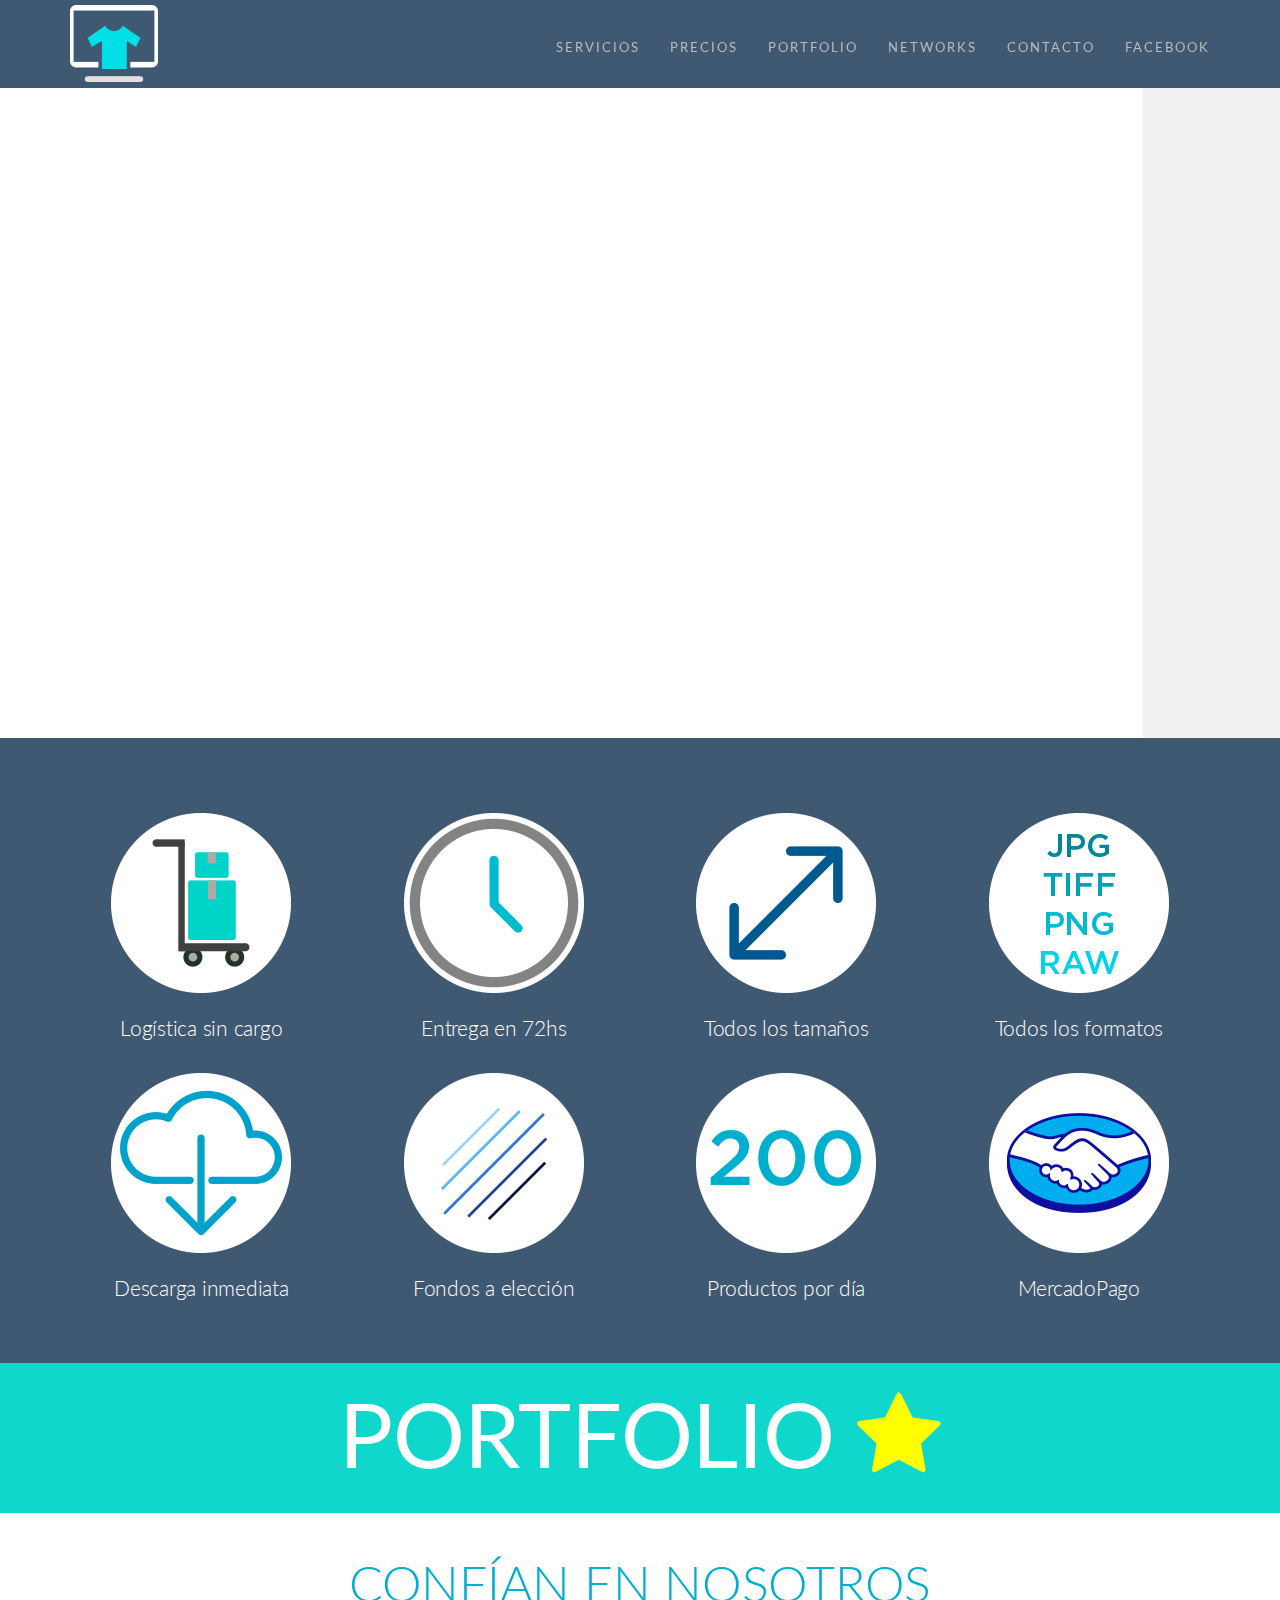
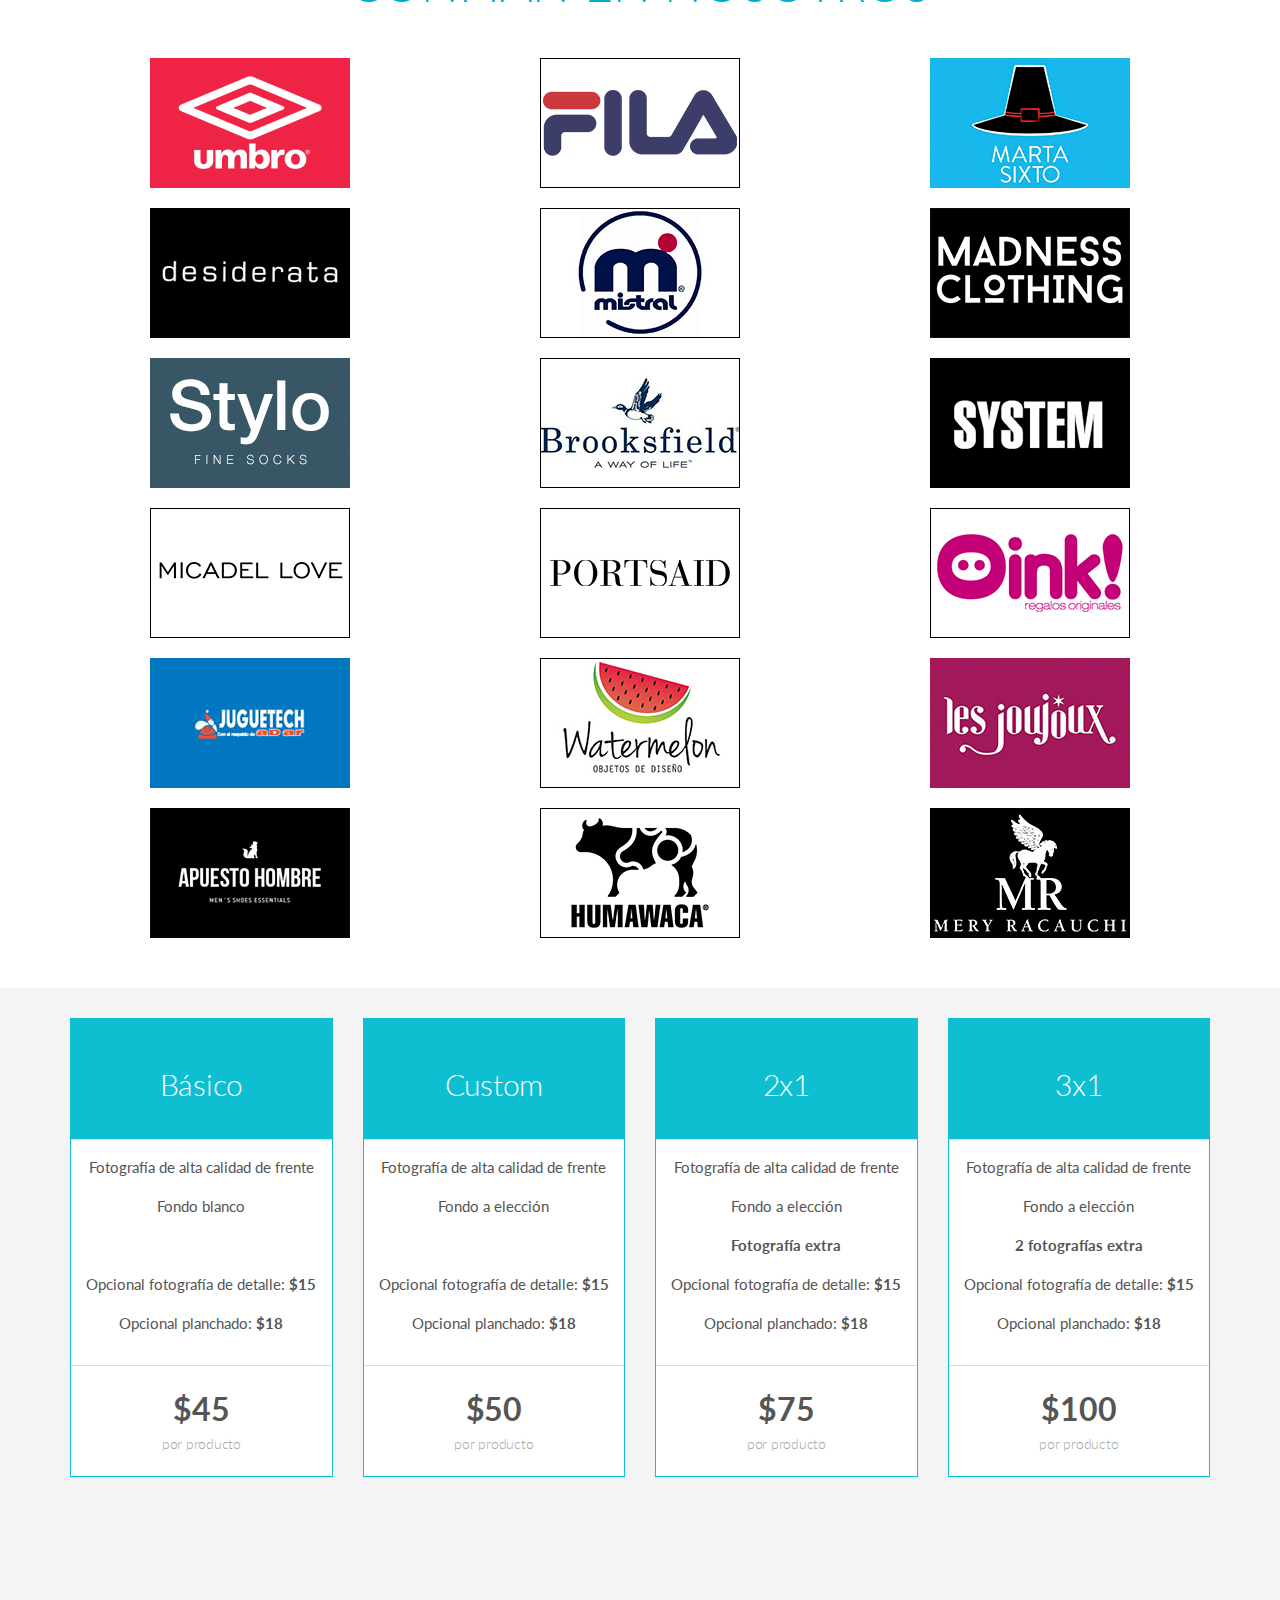
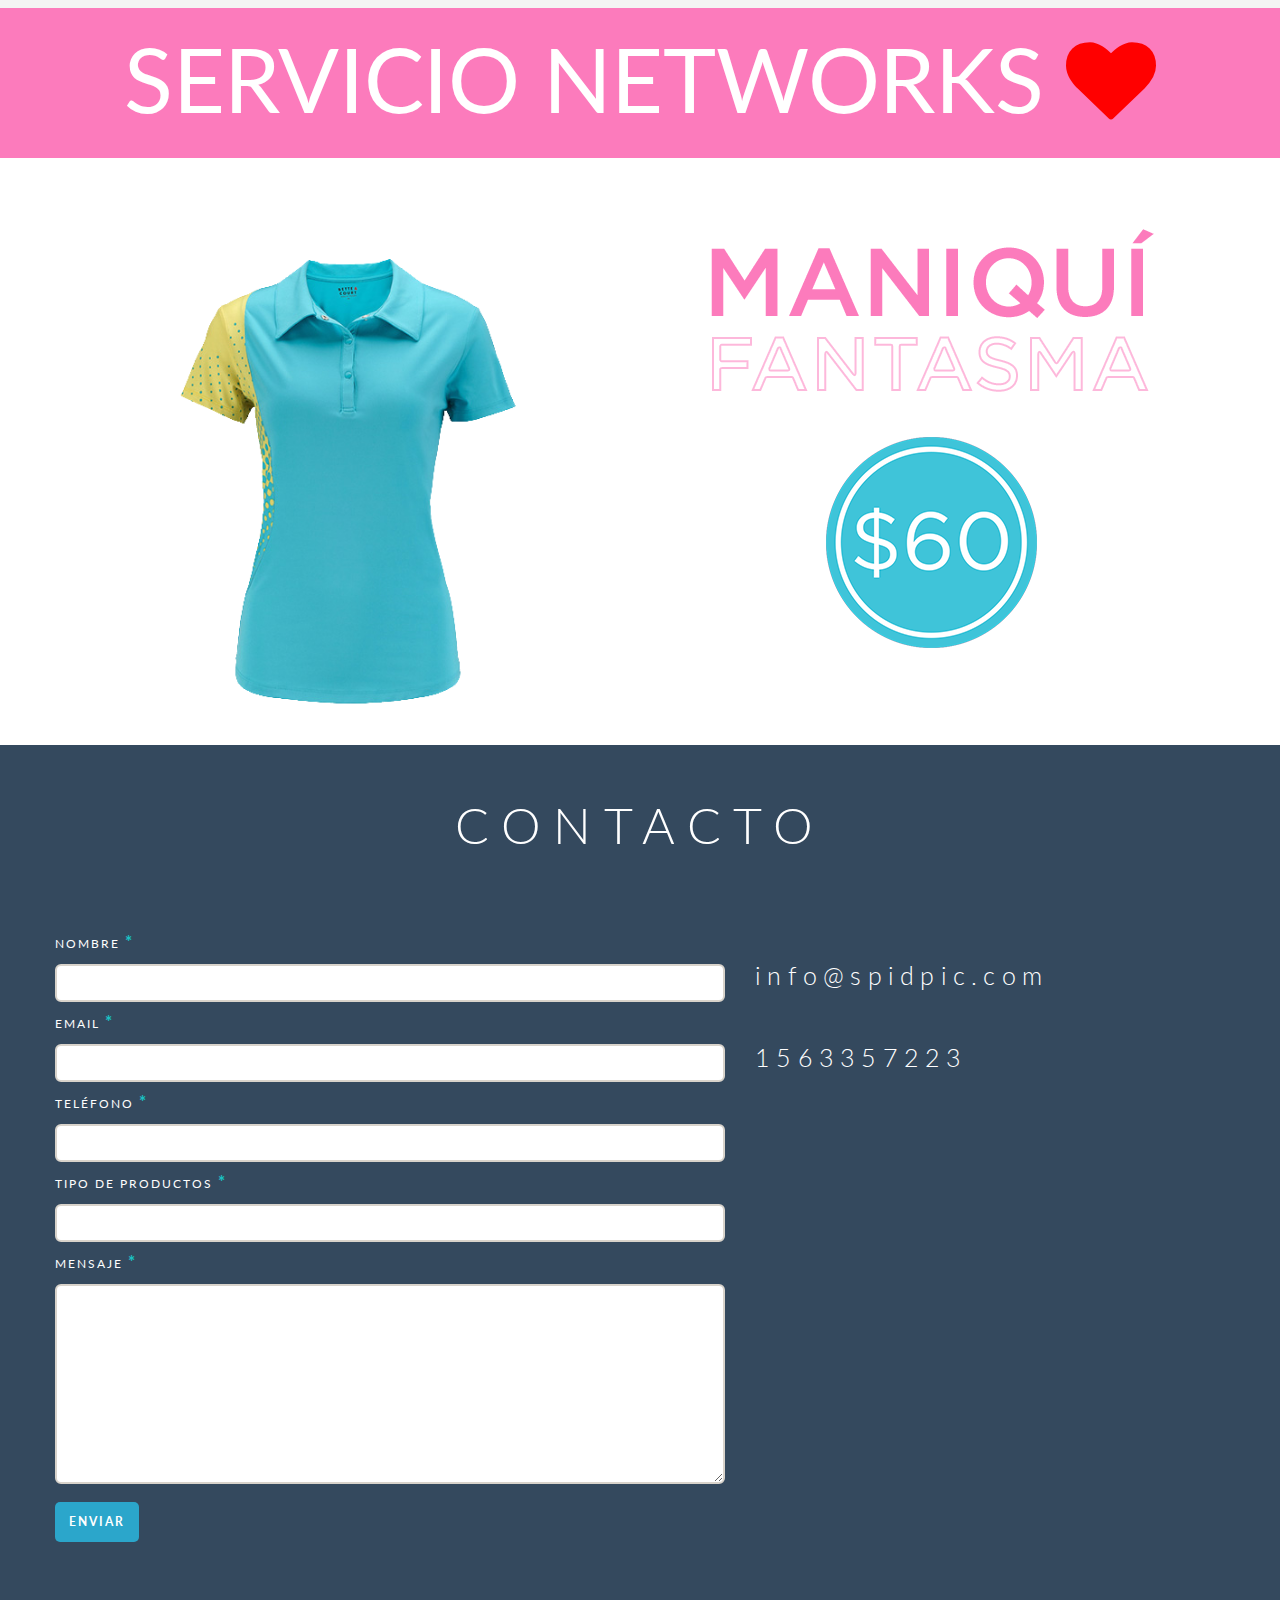
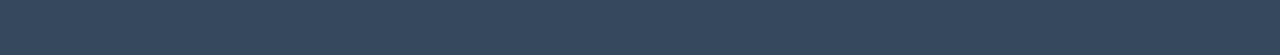
==== commit 4ddb57a5: "Mail update" ====
--- a/index.html
+++ b/index.html
@@ -18,10 +18,10 @@
 <!-- Google Fonts -->
 <link href='http://fonts.googleapis.com/css?family=Lato:400,700,300' rel='stylesheet' type='text/css'>
 <!--[if IE]>
-	<link href="http://fonts.googleapis.com/css?family=Lato" rel="stylesheet" type="text/css">
-	<link href="http://fonts.googleapis.com/css?family=Lato:400" rel="stylesheet" type="text/css">
-	<link href="http://fonts.googleapis.com/css?family=Lato:700" rel="stylesheet" type="text/css">
-	<link href="http://fonts.googleapis.com/css?family=Lato:300" rel="stylesheet" type="text/css">
+    <link href="http://fonts.googleapis.com/css?family=Lato" rel="stylesheet" type="text/css">
+    <link href="http://fonts.googleapis.com/css?family=Lato:400" rel="stylesheet" type="text/css">
+    <link href="http://fonts.googleapis.com/css?family=Lato:700" rel="stylesheet" type="text/css">
+    <link href="http://fonts.googleapis.com/css?family=Lato:300" rel="stylesheet" type="text/css">
 <![endif]-->
 
 <link href="css/bootstrap.css" rel="stylesheet">
@@ -62,7 +62,7 @@
 <body>
     
  <!-- HEADER -->
-	<div class="header">
+    <div class="header">
         <nav id="main_menu" class="navbar" role="navigation">
             <div class="container">
                 <div class="navbar-header">
@@ -72,8 +72,8 @@
                 
 
             <div class="logo">
-				<a href="index.html"><img src="img/88x88.png" alt="Logo" class="animated bounceInDown" width="88" /></a>  
-			</div>
+                <a href="index.html"><img src="img/88x88.png" alt="Logo" class="animated bounceInDown" width="88" /></a>  
+            </div>
                 </div>
 
                 <div class="collapse navbar-collapse" id="menu">
@@ -90,10 +90,10 @@
            </div>
         </nav>
     </div>
-	
+    
     <!-- REVOLUTION SLIDER -->
     <div class="tp-banner-container">
-		<div class="tp-banner">
+        <div class="tp-banner">
             <ul>
                 <!-- Slide 1 -->
                 <li data-transition="slideright">
@@ -141,8 +141,8 @@
                     </div>
                 </li>
             
-			</ul>
-			<div class="tp-bannertimer tp-bottom"></div>
+            </ul>
+            <div class="tp-bannertimer tp-bottom"></div>
         </div>
     </div> 
     
@@ -276,7 +276,7 @@
     </div>
     
     <!-- PRICING TABLE -->
-    	<div id="pricing-table">
+        <div id="pricing-table">
 <div class="container">
   <div class="text-center">
   </div>
@@ -420,33 +420,37 @@
     
 
     <!-- CONTACT FORM -->
-	<div id="contact">
+    <div id="contact">
         <h1 style="font-size:50px;">CONTACTO</h1>
     
-    	<div class="container wrapper pad10">
-			<div class="inner_content">
-				<div class="row pad10">
+        <div class="container wrapper pad10">
+            <div class="inner_content">
+                <div class="row pad10">
                    
                     <div class="col-sm-12 col-md-7">
-                        <div class="contact_form">  
-                            <div id="note"></div>
+                        <div class="contact_form">
                             <div id="fields">
                                 <form id="ajax-contact-form">
                                     <p class="form_info">nombre <span class="required">*</span></p>
-                                        <input class="col-xs-12 col-sm-12 col-md-12" type="text" name="name" value="" />
+                                        <input class="col-xs-12 col-sm-12 col-md-12" type="text" name="name" value="" required />
                                     <p class="form_info">email <span class="required">*</span></p>
-                                        <input class="col-xs-12 col-sm-12 col-md-12" type="text" name="email" value=""  />
+                                        <input class="col-xs-12 col-sm-12 col-md-12" type="text" name="email" value="" required />
                                     <p class="form_info">tel&eacute;fono <span class="required">*</span></p>
                                         <input class="col-xs-12 col-sm-12 col-md-12" type="text" name="phone" value="" />
                                     <p class="form_info">Tipo de productos <span class="required">*</span></p>
-                                        <input class="col-xs-12 col-sm-12 col-md-12" type="text" name="name" value="" />
+                                        <input class="col-xs-12 col-sm-12 col-md-12" type="text" name="products" value="" />
                                     <p class="form_info">mensaje <span class="required">*</span></p>
-                                        <textarea name="message" id="message" class="col-xs-12 col-sm-12 col-md-12" ></textarea>
+                                        <textarea name="message" id="message" class="col-xs-12 col-sm-12 col-md-12" required ></textarea>
                                         <div class="clear"></div>
 
                                     <input type="submit" class="btn btn-primary btn-form marg-right5" value="enviar" />
                                     <div class="clear pad45"></div>
                                 </form>
+                            </div>
+                            <div class="notification_ok" style="display:none">
+                            <p>
+                                Gracias por elegirnos, ya estamos trabajando en tu propuesta
+                            </p>
                             </div>
                         </div>
                     </div>
@@ -460,11 +464,11 @@
                         </h1>
                     </div>
                 </div>
-			</div>
-        </div>
-	</div>
-				
-    	<!-- MODAL -->
+            </div>
+        </div>
+    </div>
+                
+        <!-- MODAL -->
 <div id="myModal" class="modal fade" tabindex="-1" role="dialog" aria-labelledby="myModalLabel" aria-hidden="true">
     <div class="modal-dialog">
         <div class="modal-content">
@@ -483,35 +487,35 @@
 </div>
     
     <!-- up to top -->
-	<a href="#"><i class="go-top hidden-phone hidden-tablet fa fa-angle-double-up"></i></a>
-	<!--//end-->
-				
+    <a href="#"><i class="go-top hidden-phone hidden-tablet fa fa-angle-double-up"></i></a>
+    <!--//end-->
+                
 <!-- SCRIPTS -->
-<script src="js/jquery.js"></script>			
-<script src="js/bootstrap.min.js"></script>	
+<script src="js/jquery.js"></script>            
+<script src="js/bootstrap.min.js"></script> 
 
 <!-- SLIDER REVOLUTION 4.x SCRIPTS  -->
 <script type="text/javascript" src="rs-plugin/js/jquery.themepunch.tools.min.js"></script>   
 <script type="text/javascript" src="rs-plugin/js/jquery.themepunch.revolution.min.js"></script>
 <!-- slider settings -->
 <script type="text/javascript">
-	//<![CDATA[
-			jQuery(document).ready(function() {
-					jQuery('.tp-banner').show().revolution(
-				{
-					delay:6000,
-					startwidth:1170,
-					startheight:650,
-					navigationType:"bullet",
-					navigationStyle:"square",
-					hideBulletsOnMobile:"on",
-					hideArrowsOnMobile: "on",
-					shadow:0,
-					fullWidth:"on",
-				});
-			});	
-		//]]>
-	</script>
+    //<![CDATA[
+            jQuery(document).ready(function() {
+                    jQuery('.tp-banner').show().revolution(
+                {
+                    delay:6000,
+                    startwidth:1170,
+                    startheight:650,
+                    navigationType:"bullet",
+                    navigationStyle:"square",
+                    hideBulletsOnMobile:"on",
+                    hideArrowsOnMobile: "on",
+                    shadow:0,
+                    fullWidth:"on",
+                });
+            }); 
+        //]]>
+    </script>
     
 <script src="js/jquery.touchSwipe.min.js"></script>
 <script src="js/jquery.mousewheel.min.js"></script>
@@ -519,31 +523,49 @@
 <script src="js/retina.js"></script>
 <!-- Contact -->
 <script type="text/javascript">
-	//<![CDATA[
-		$(document).ready(function(){	
-			$("#ajax-contact-form").submit(function() {
-				var str = $(this).serialize();		
-				$.ajax({
-					type: "POST",
-					url: "contact_form/contact_process.php",
-					data: str,
-					success: function(msg) {
-						// Message Sent - Show the 'Thank You' message and hide the form
-						if(msg == 'OK') {
-							result = '<div class="notification_ok">Gracias por elegirnos, ya estamos trabajando en tu propuesta</div>';
-							$("#fields").hide();
-						} else {
-							result = msg;
-						}
-						$('#note').html(result);
-					}
-				});
-				return false;
-			});															
-		});
-	//]]>		
-</script>
-
+    $(document).ready(function() {
+
+        $('#ajax-contact-form').on('submit', function(e) {
+        e.preventDefault();
+
+        //get the name field value
+        var name = $('#name').val();
+        //get the name field value
+        var email = $('#email').val();
+        //get the comments
+        var phone = $('#phone').val();
+        //get the comments
+        var products = $('#products').val();
+        //get the comments
+        var message = $('#message').val();
+
+        //pretend we don't need validation
+
+        //send to formspree
+        $.ajax({
+            url:'https://formspree.io/info@spidpic.com',
+            method:'POST',
+            data:{
+            name:name,
+            email:email,
+            phone:phone,
+            products:products,
+            message:message,
+            _subject:'Spidpic Contact Form',
+            },
+            dataType:"json",
+            success:function() {
+            console.log('success'); 
+            $('#ajax-contact-form').hide();
+            $('.notification_ok').show();
+            }   
+
+        });     
+
+        });
+
+    });
+</script>       
 <script>
   (function(i,s,o,g,r,a,m){i['GoogleAnalyticsObject']=r;i[r]=i[r]||function(){
   (i[r].q=i[r].q||[]).push(arguments)},i[r].l=1*new Date();a=s.createElement(o),
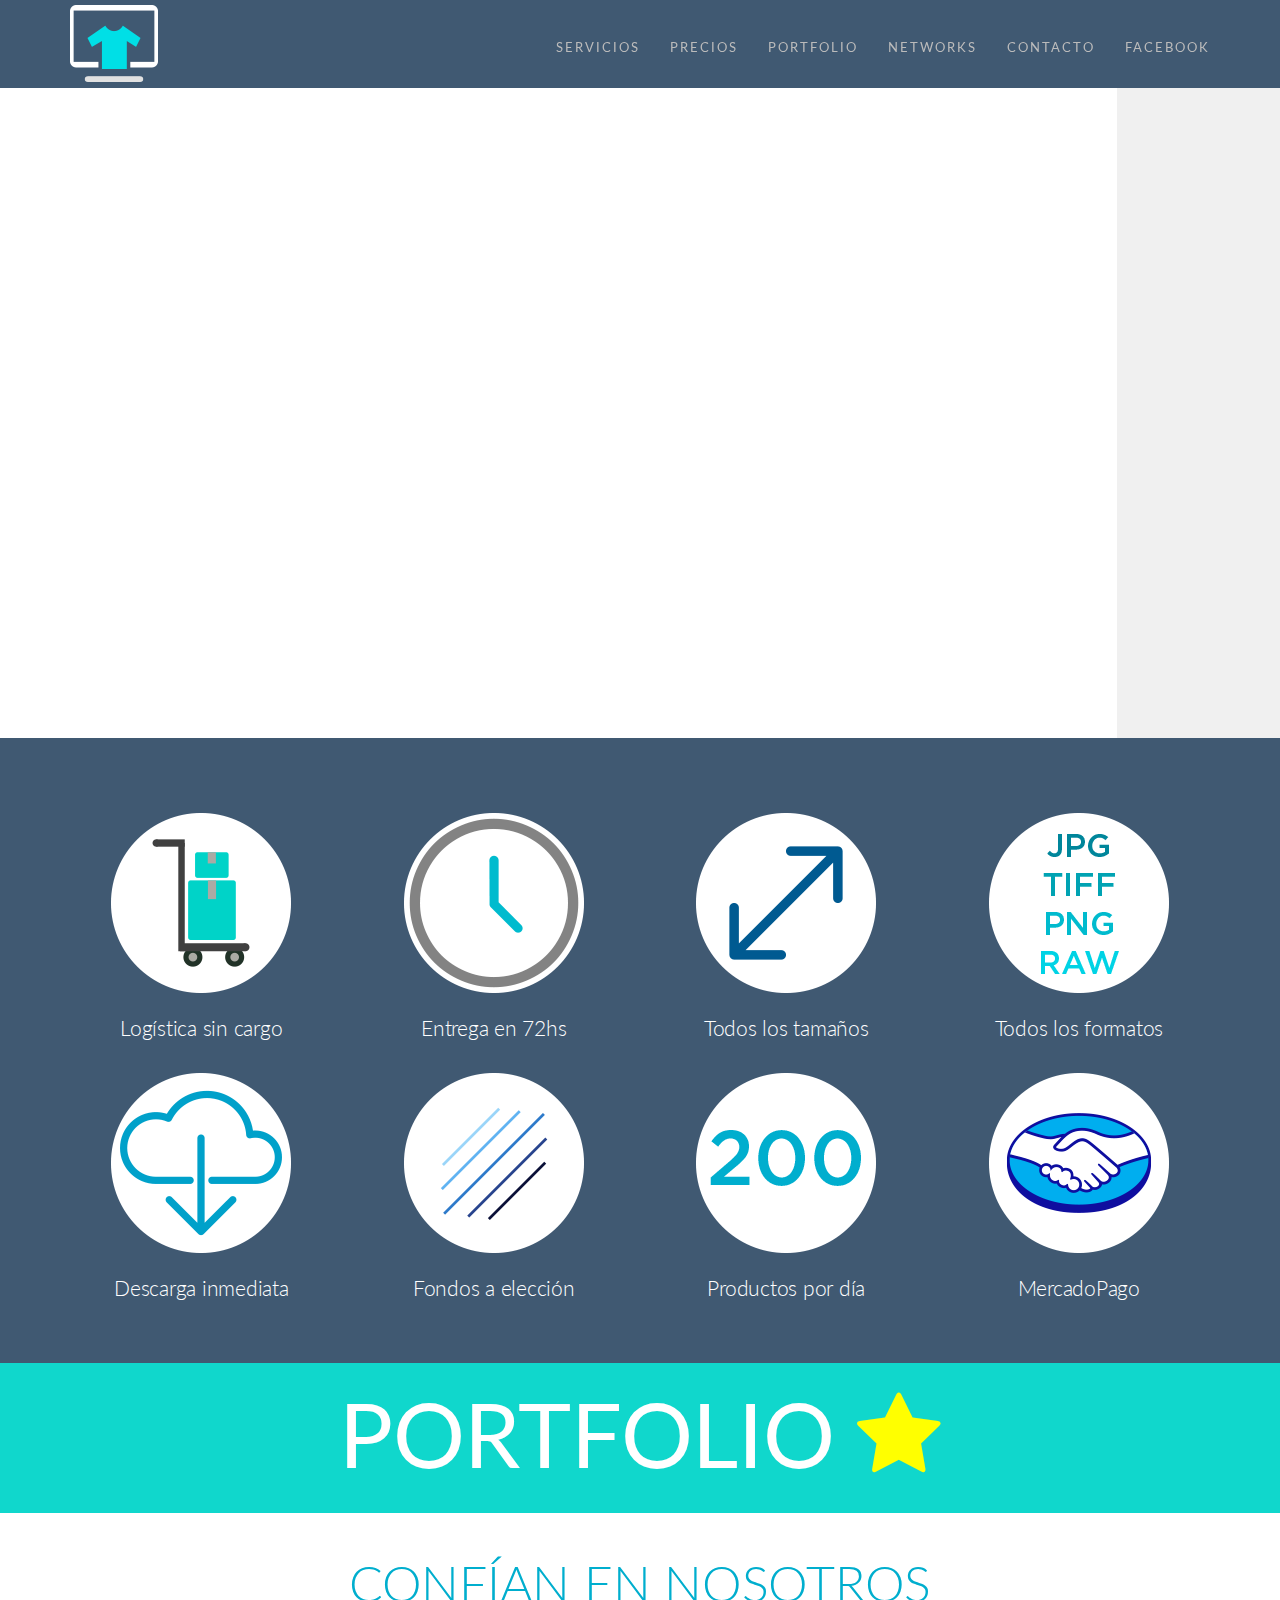
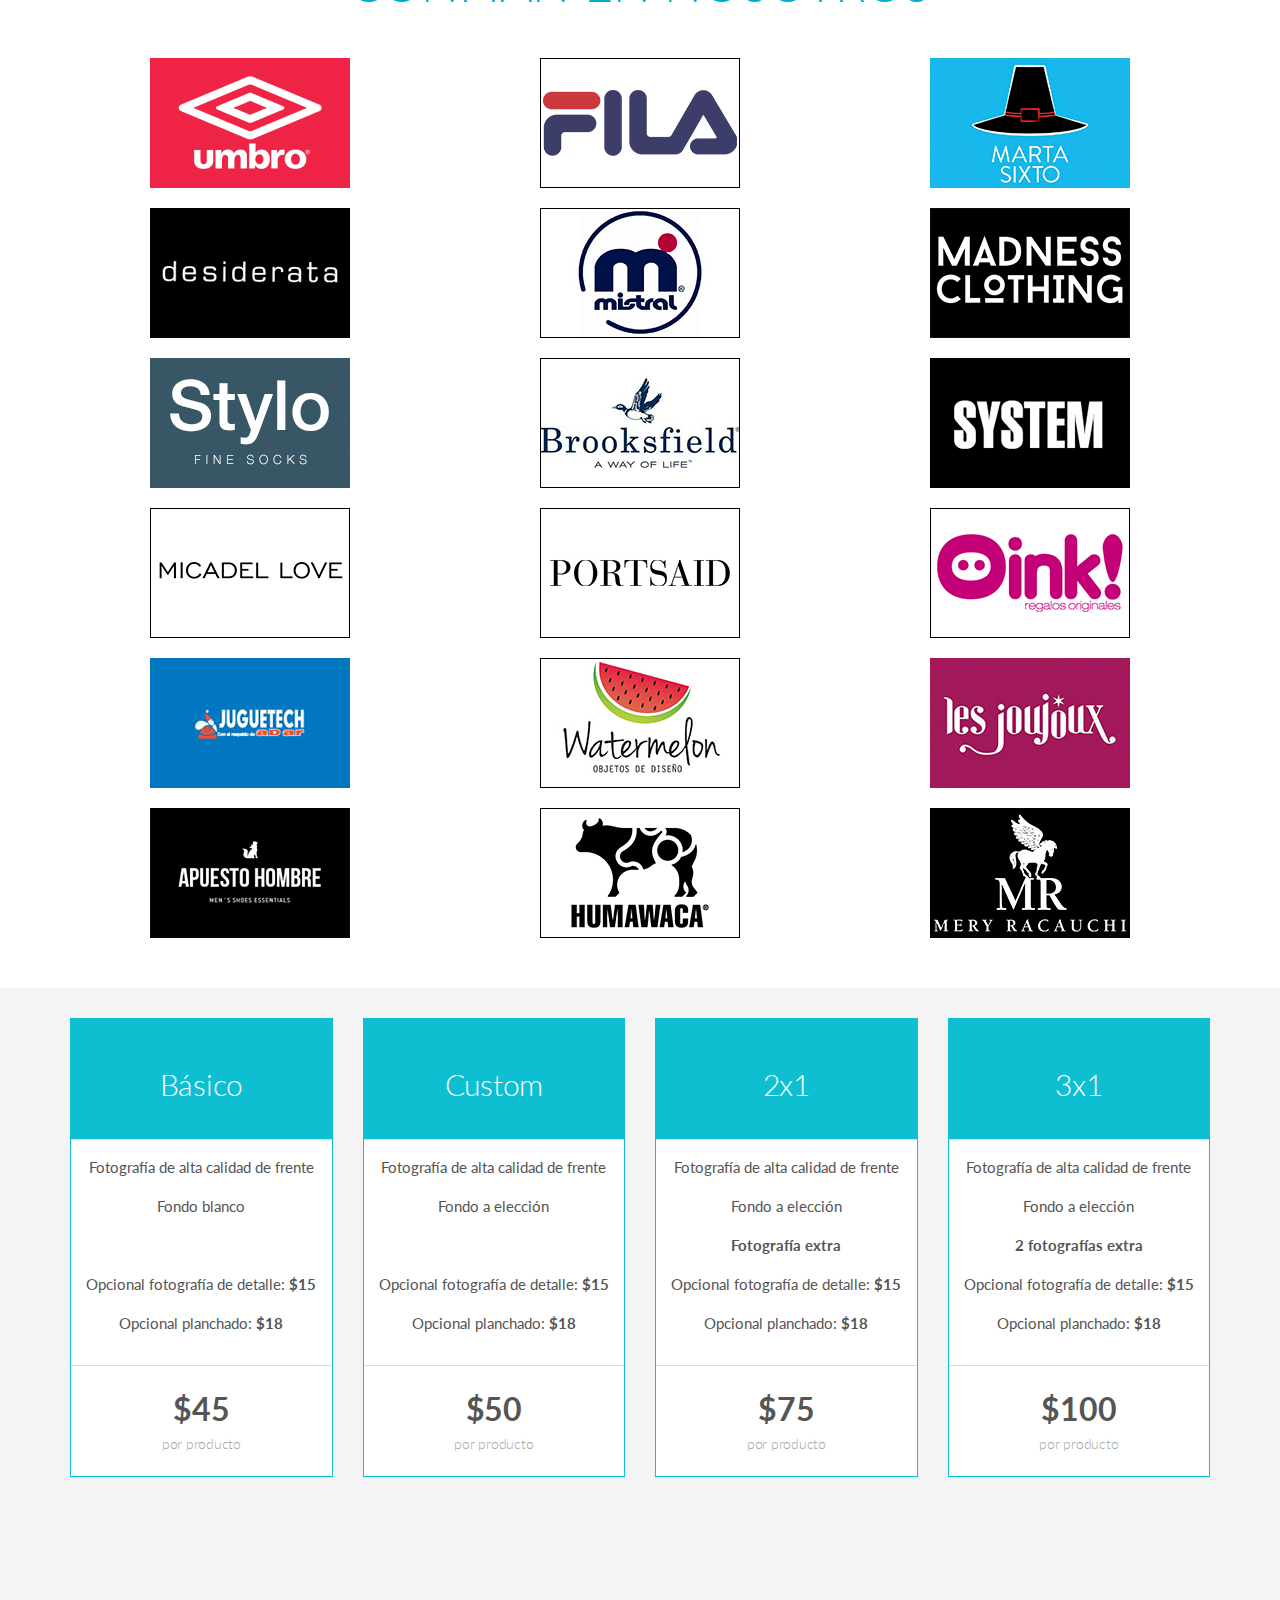
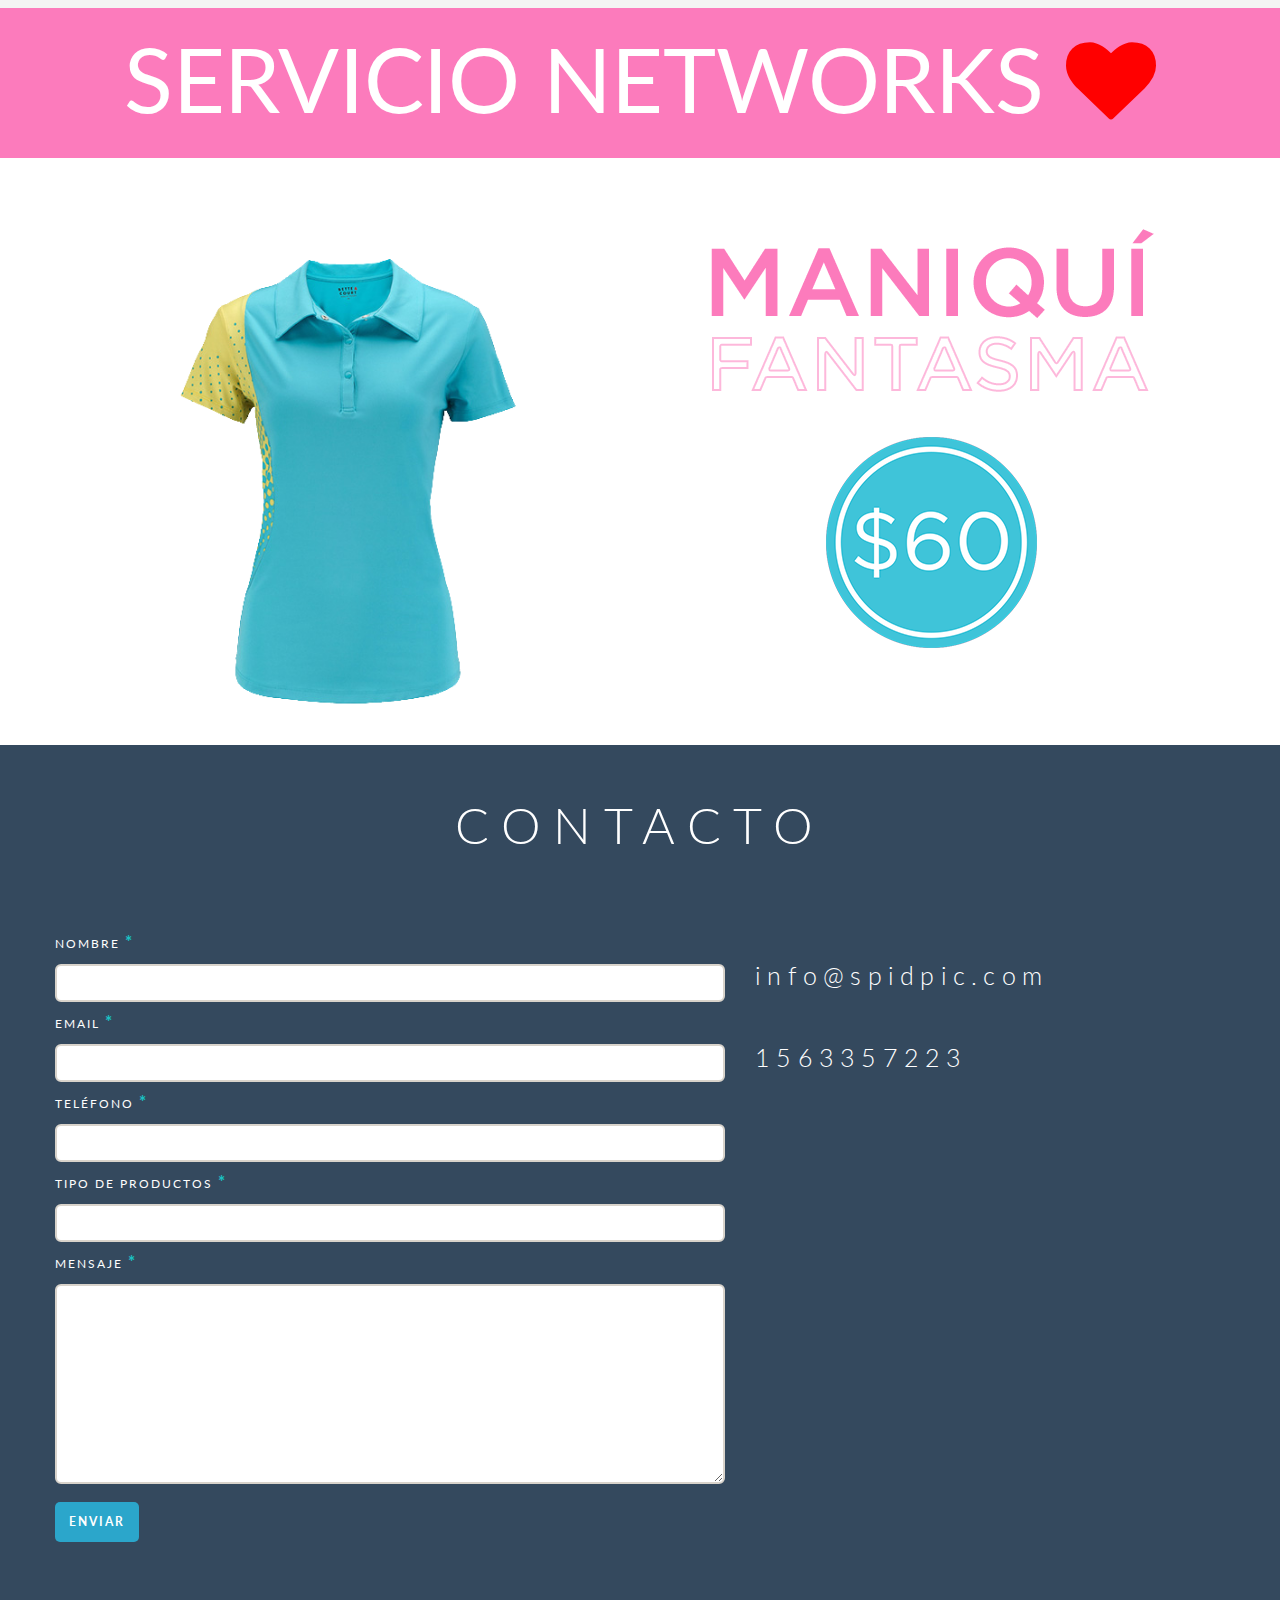
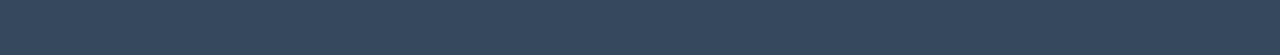
==== commit 8aa8c758: "Fix" ====
--- a/index.html
+++ b/index.html
@@ -80,8 +80,8 @@
                     <ul class="nav navbar-nav pull-right">
                         <li class="dropdown"><a href="#" class="go-banner">Servicios</a></li>
                         <li class="dropdown"><a href="#" class="go-pricing-table">Precios</a></li>
-                        <li class="dropdown"><a href="portfolio/index.html" target="_self">Portfolio</a></li>
-                         <li class="dropdown"><a href="networks/index.html" target="_self">Networks</a></li>
+                        <li class="dropdown"><a href="portfolio.html" target="_self">Portfolio</a></li>
+                         <li class="dropdown"><a href="networks.html" target="_self">Networks</a></li>
                         <li class="dropdown"><a href="#" class="go-contact">Contacto</a></li>
                         <li class="dropdown"><a href="http://www.facebook.com/spidpic" target="_blank">Facebook</a></li>
                         
@@ -197,7 +197,7 @@
             <div class="container-fluid">
                 <div class="row pad10">
                     <div class="row">
-                      <a href="portfolio/index.html" target="_self">
+                      <a href="portfolio.html" target="_self">
                             <div class="col-xs-12 col-md-12 zpacio">
                          <h5 style="text-align:center">PORTFOLIO <i style="color:yellow;" class="fa fa-star"></i></h5>
                         </div>
@@ -388,7 +388,7 @@
             <div class="container-fluid">
                 <div class="row pad10">
                     <div class="row">
-                      <a href="networks/index.html" target="_self">
+                      <a href="networks.html" target="_self">
                             <div class="col-xs-12 col-md-12 zpacio">
                          <h5 style="text-align:center">SERVICIO NETWORKS <i style="color:red;" class="fa fa-heart"></i></h5>
                         </div>
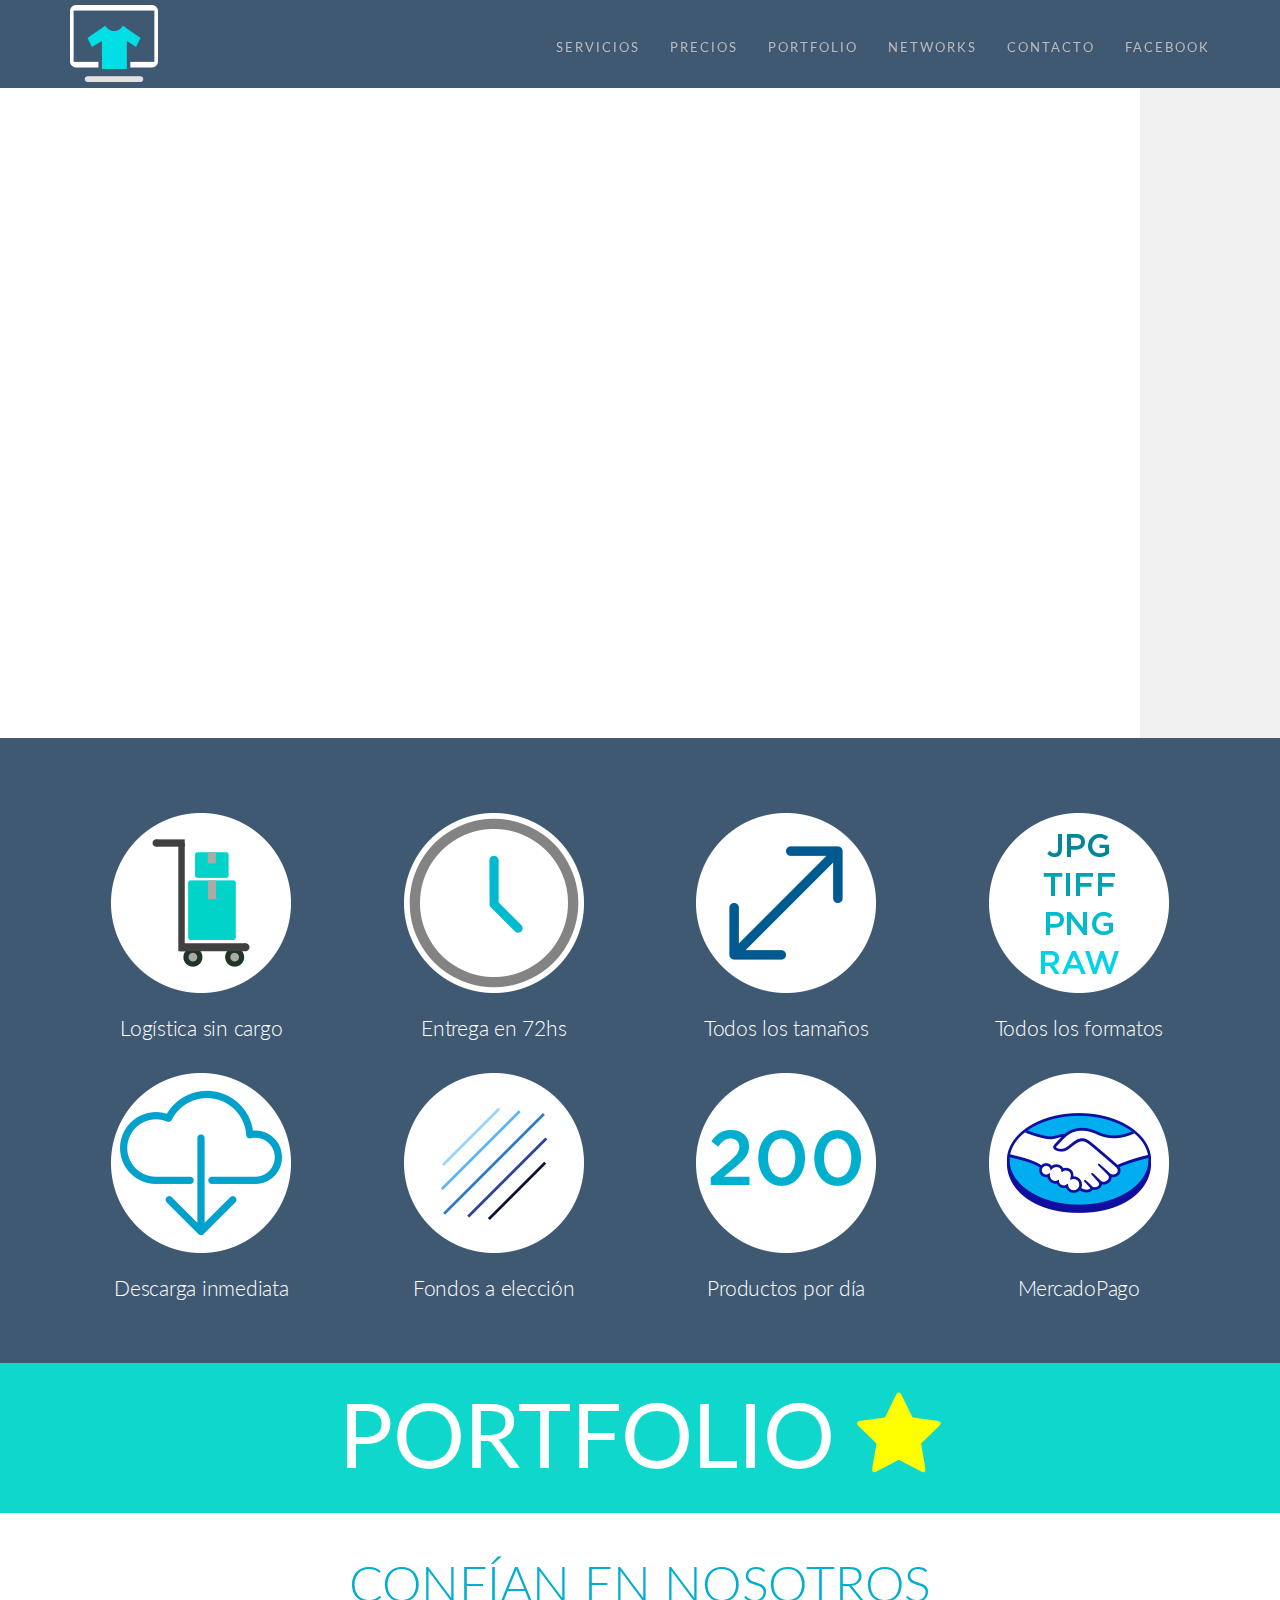
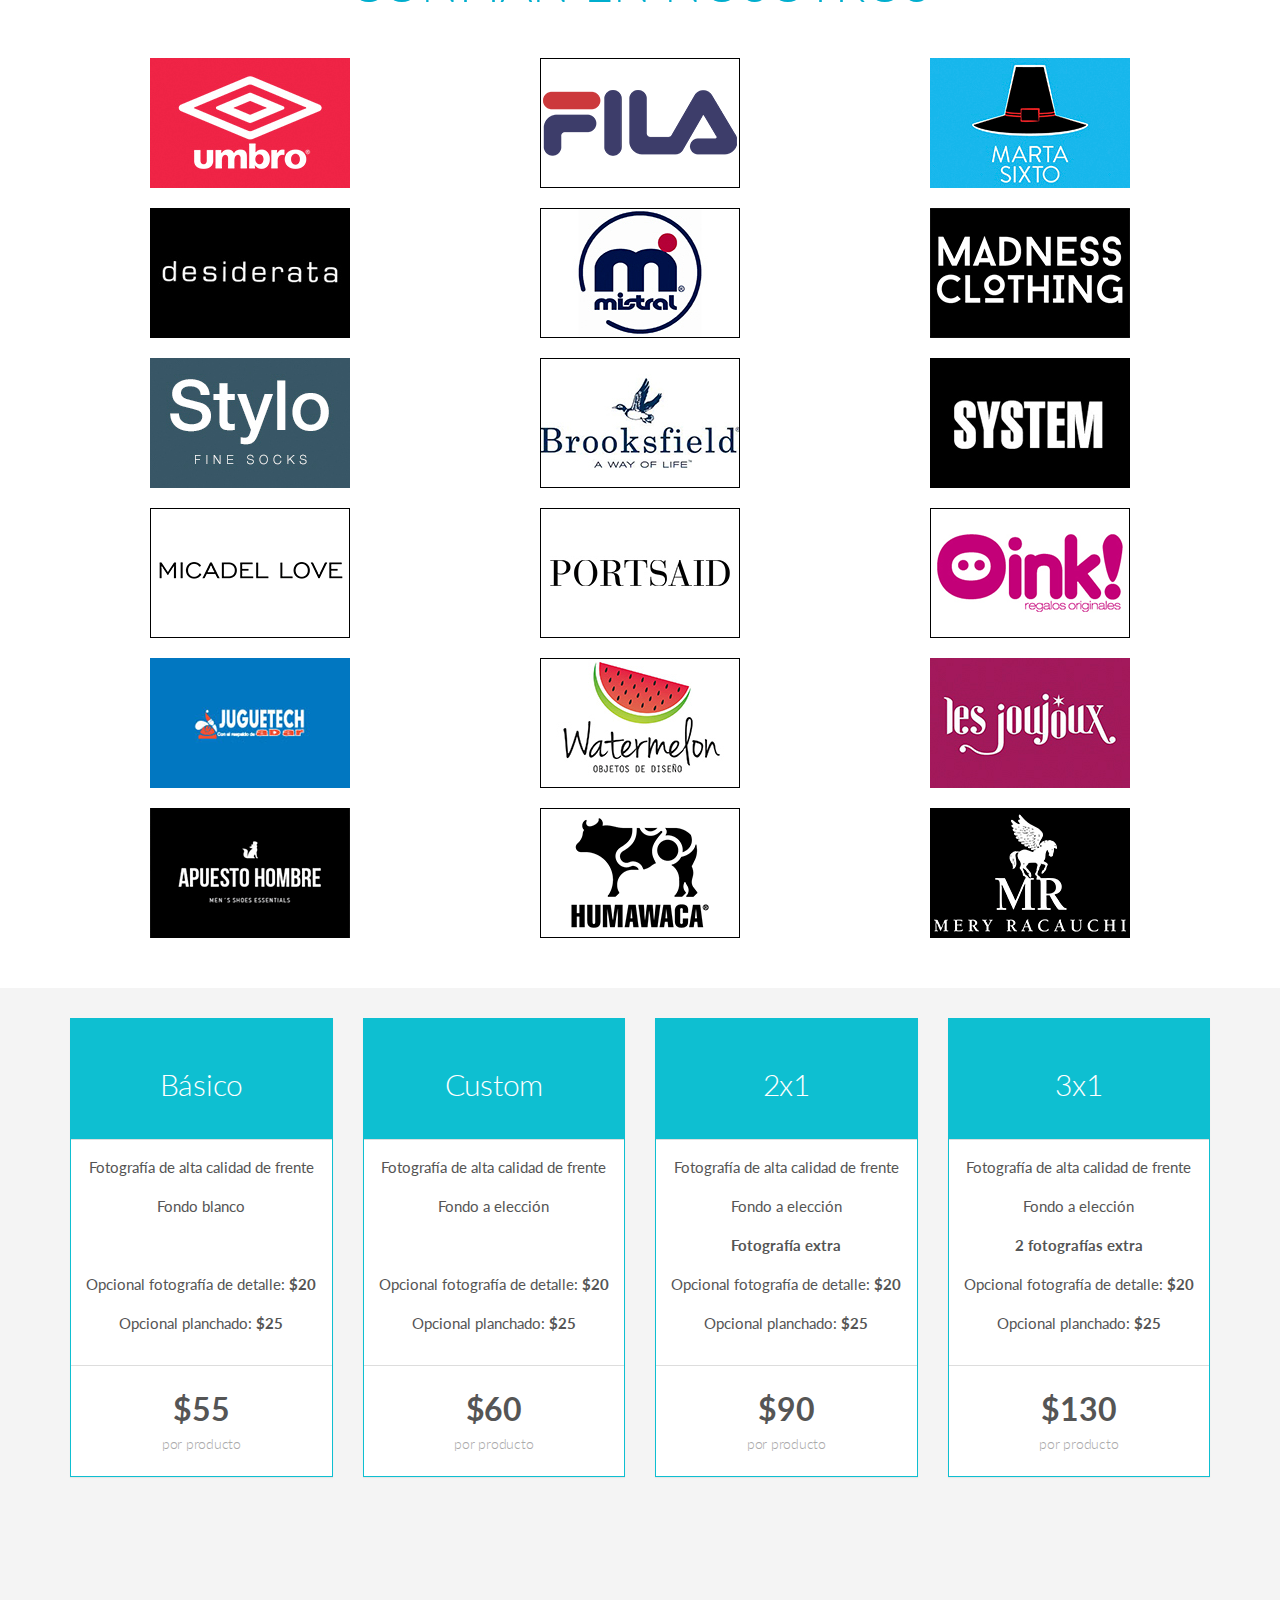
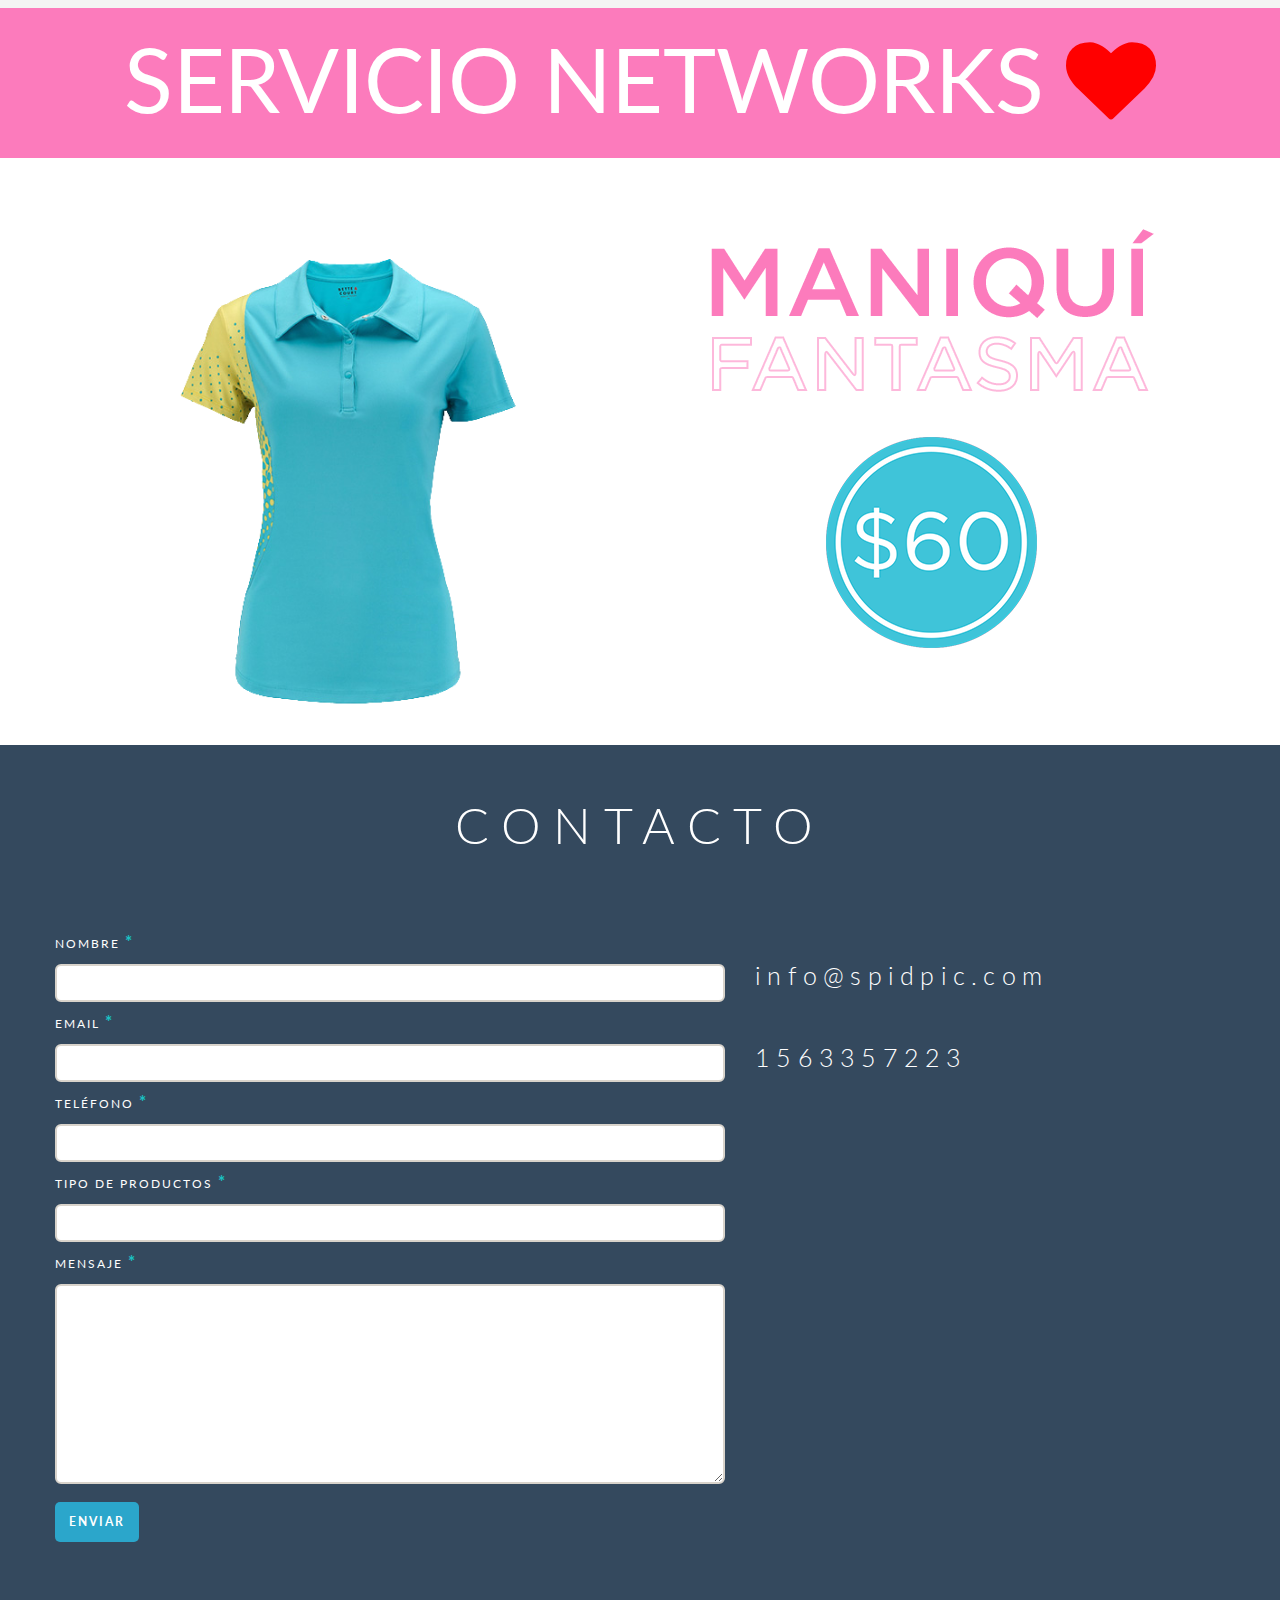
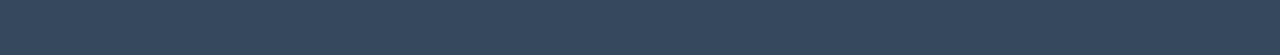
==== commit 1df6bce2: "Update index.html" ====
--- a/index.html
+++ b/index.html
@@ -290,11 +290,11 @@
           <p><strong></strong> Fotograf&iacute;a de alta calidad de frente</p>
           <p><strong></strong> Fondo blanco</p>
             <p>&nbsp;</p>
-          <p><strong></strong> Opcional fotografía de detalle: <strong>$15</strong></p>
-          <p><strong></strong> Opcional planchado: <strong>$18</strong></p>
+          <p><strong></strong> Opcional fotografía de detalle: <strong>$20</strong></p>
+          <p><strong></strong> Opcional planchado: <strong>$25</strong></p>
         </div>
         <div class="panel-footer plan">
-          <h3><strong>$45</strong></h3>
+          <h3><strong>$55</strong></h3>
           <h4>por producto</h4>
         </div>
       </div> 
@@ -308,11 +308,11 @@
           <p><strong></strong> Fotograf&iacute;a de alta calidad de frente</p>
           <p><strong></strong> Fondo a elección</p>
             <p>&nbsp;</p>
-          <p><strong></strong> Opcional fotografía de detalle: <strong>$15</strong></p>
-         <p><strong></strong> Opcional planchado: <strong>$18</strong></p>
+          <p><strong></strong> Opcional fotografía de detalle: <strong>$20</strong></p>
+         <p><strong></strong> Opcional planchado: <strong>$25</strong></p>
         </div>
         <div class="panel-footer plan">
-          <h3><strong>$50</strong></h3>
+          <h3><strong>$60</strong></h3>
           <h4>por producto</h4>
         </div>
       </div> 
@@ -326,11 +326,11 @@
           <p><strong></strong> Fotograf&iacute;a de alta calidad de frente</p>
           <p><strong></strong> Fondo a elección</p>
           <p><strong>Fotograf&iacute;a extra</strong></p>
-          <p><strong></strong> Opcional fotografía de detalle: <strong>$15</strong></p>
-         <p><strong></strong> Opcional planchado: <strong>$18</strong></p>
+          <p><strong></strong> Opcional fotografía de detalle: <strong>$20</strong></p>
+         <p><strong></strong> Opcional planchado: <strong>$25</strong></p>
         </div>
         <div class="panel-footer plan">
-          <h3><strong>$75</strong></h3>
+          <h3><strong>$90</strong></h3>
           <h4>por producto</h4>
         </div>
       </div> 
@@ -344,11 +344,11 @@
           <p><strong></strong> Fotograf&iacute;a de alta calidad de frente</p>
           <p><strong></strong> Fondo a elección</p>
           <p><strong>2 fotograf&iacute;as extra</strong></p>
-          <p><strong></strong> Opcional fotografía de detalle: <strong>$15</strong></p>
-         <p><strong></strong> Opcional planchado: <strong>$18</strong></p>
+          <p><strong></strong> Opcional fotografía de detalle: <strong>$20</strong></p>
+         <p><strong></strong> Opcional planchado: <strong>$25</strong></p>
         </div>
         <div class="panel-footer plan">
-          <h3><strong>$100</strong></h3>
+          <h3><strong>$130</strong></h3>
           <h4>por producto</h4>
         </div>
       </div> 
@@ -475,7 +475,7 @@
 
             <div class="modal-header">
                 <button type="button" class="close" data-dismiss="modal" aria-hidden="true">&times;</button>
-                <h4 class="modal-title" id="myModalLabel">Hasta 12 cuotas sin inter&eacute;s a trav&eacute;s de MercadoPago</h4>
+                <h4 class="modal-title" id="myModalLabel">Pagá en cuotas a trav&eacute;s de Mercado Pago</h4>
             </div>
 
             <div class="modal-body">
@@ -577,4 +577,4 @@
 
 </script>
 </body>
-</html>+</html>
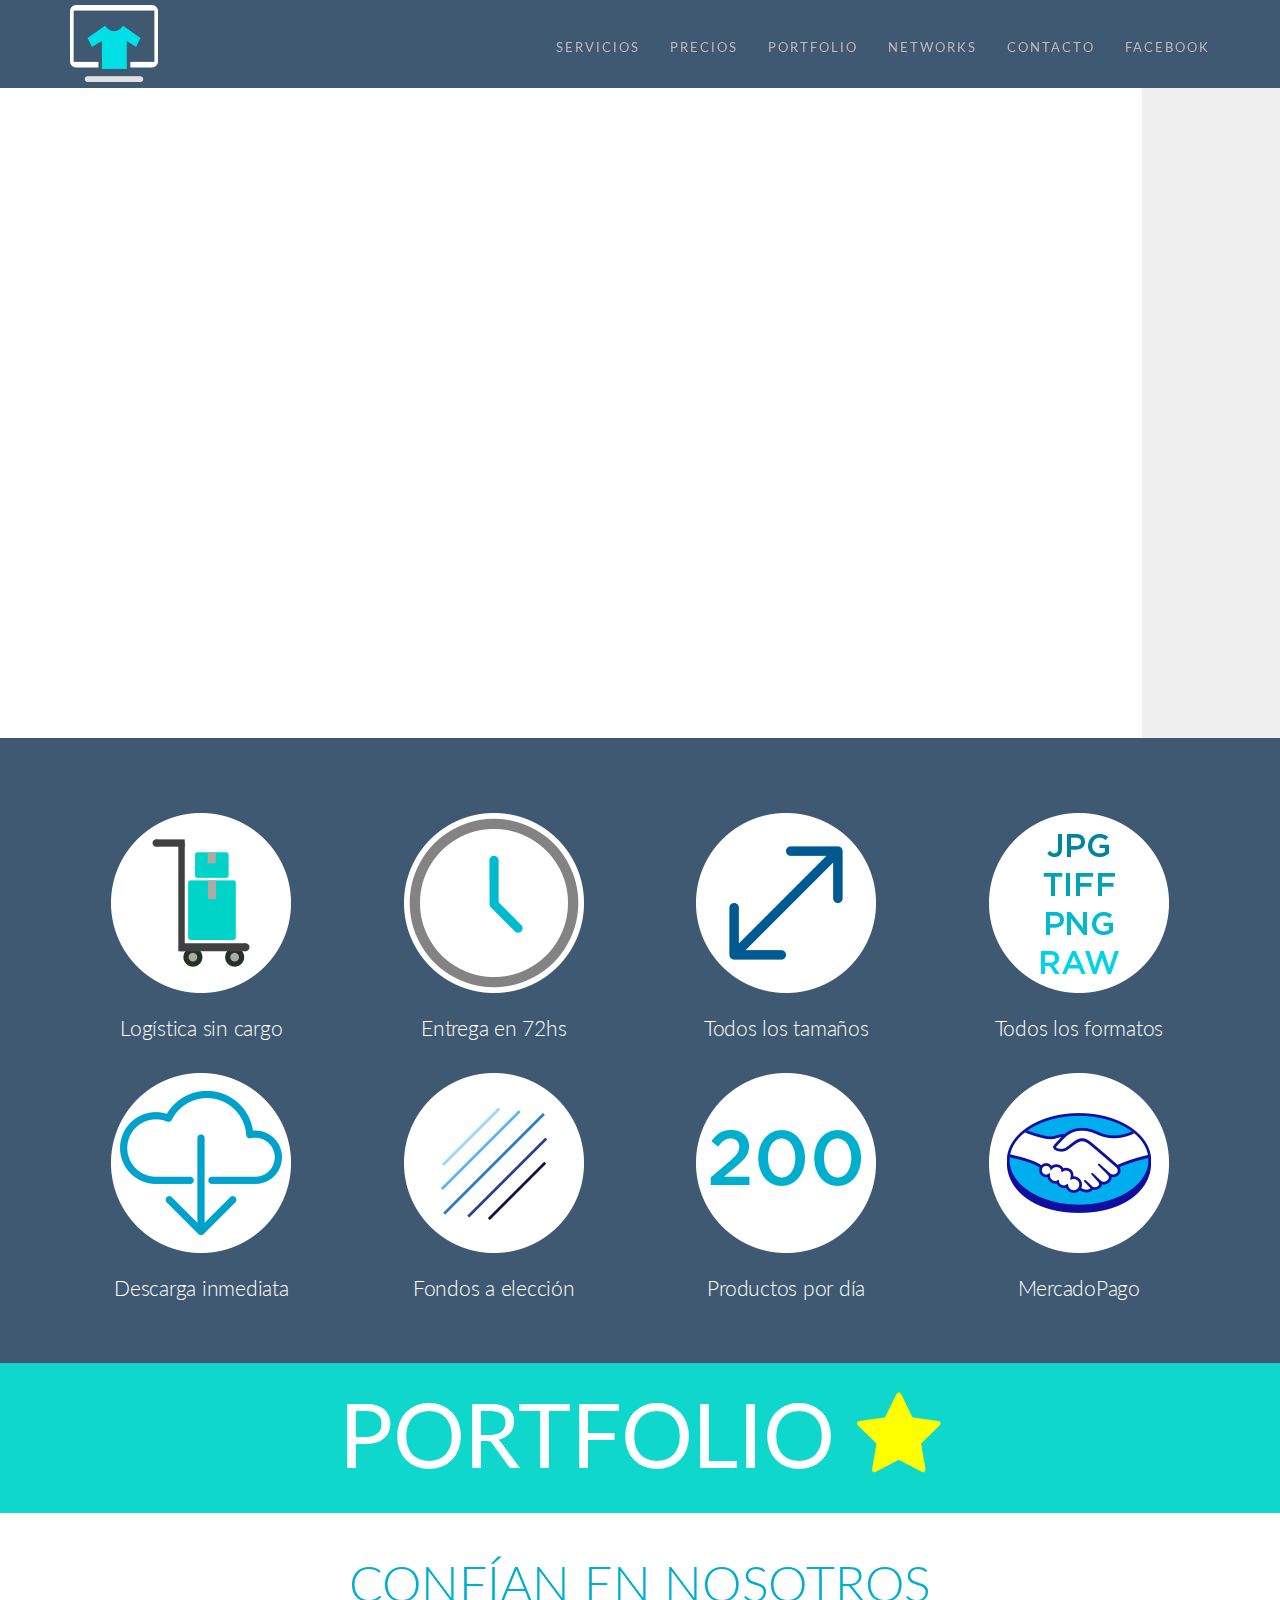
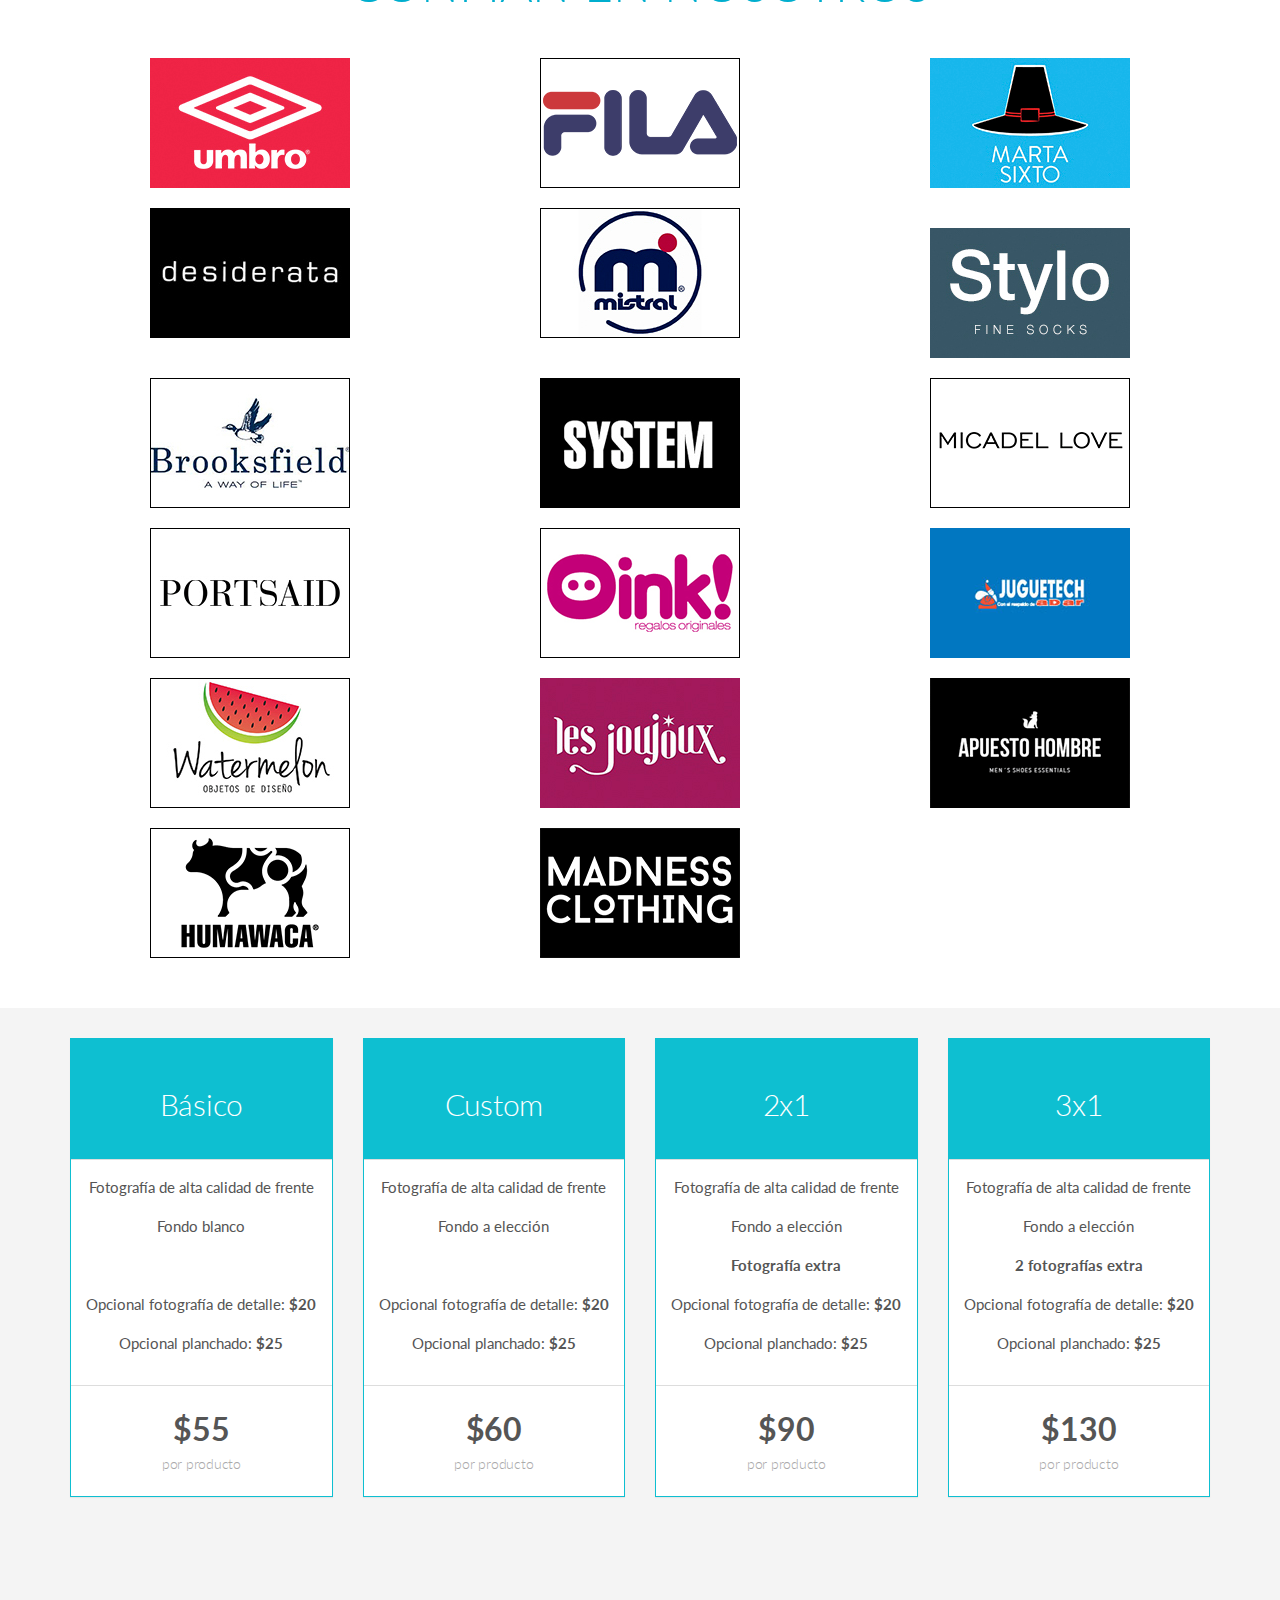
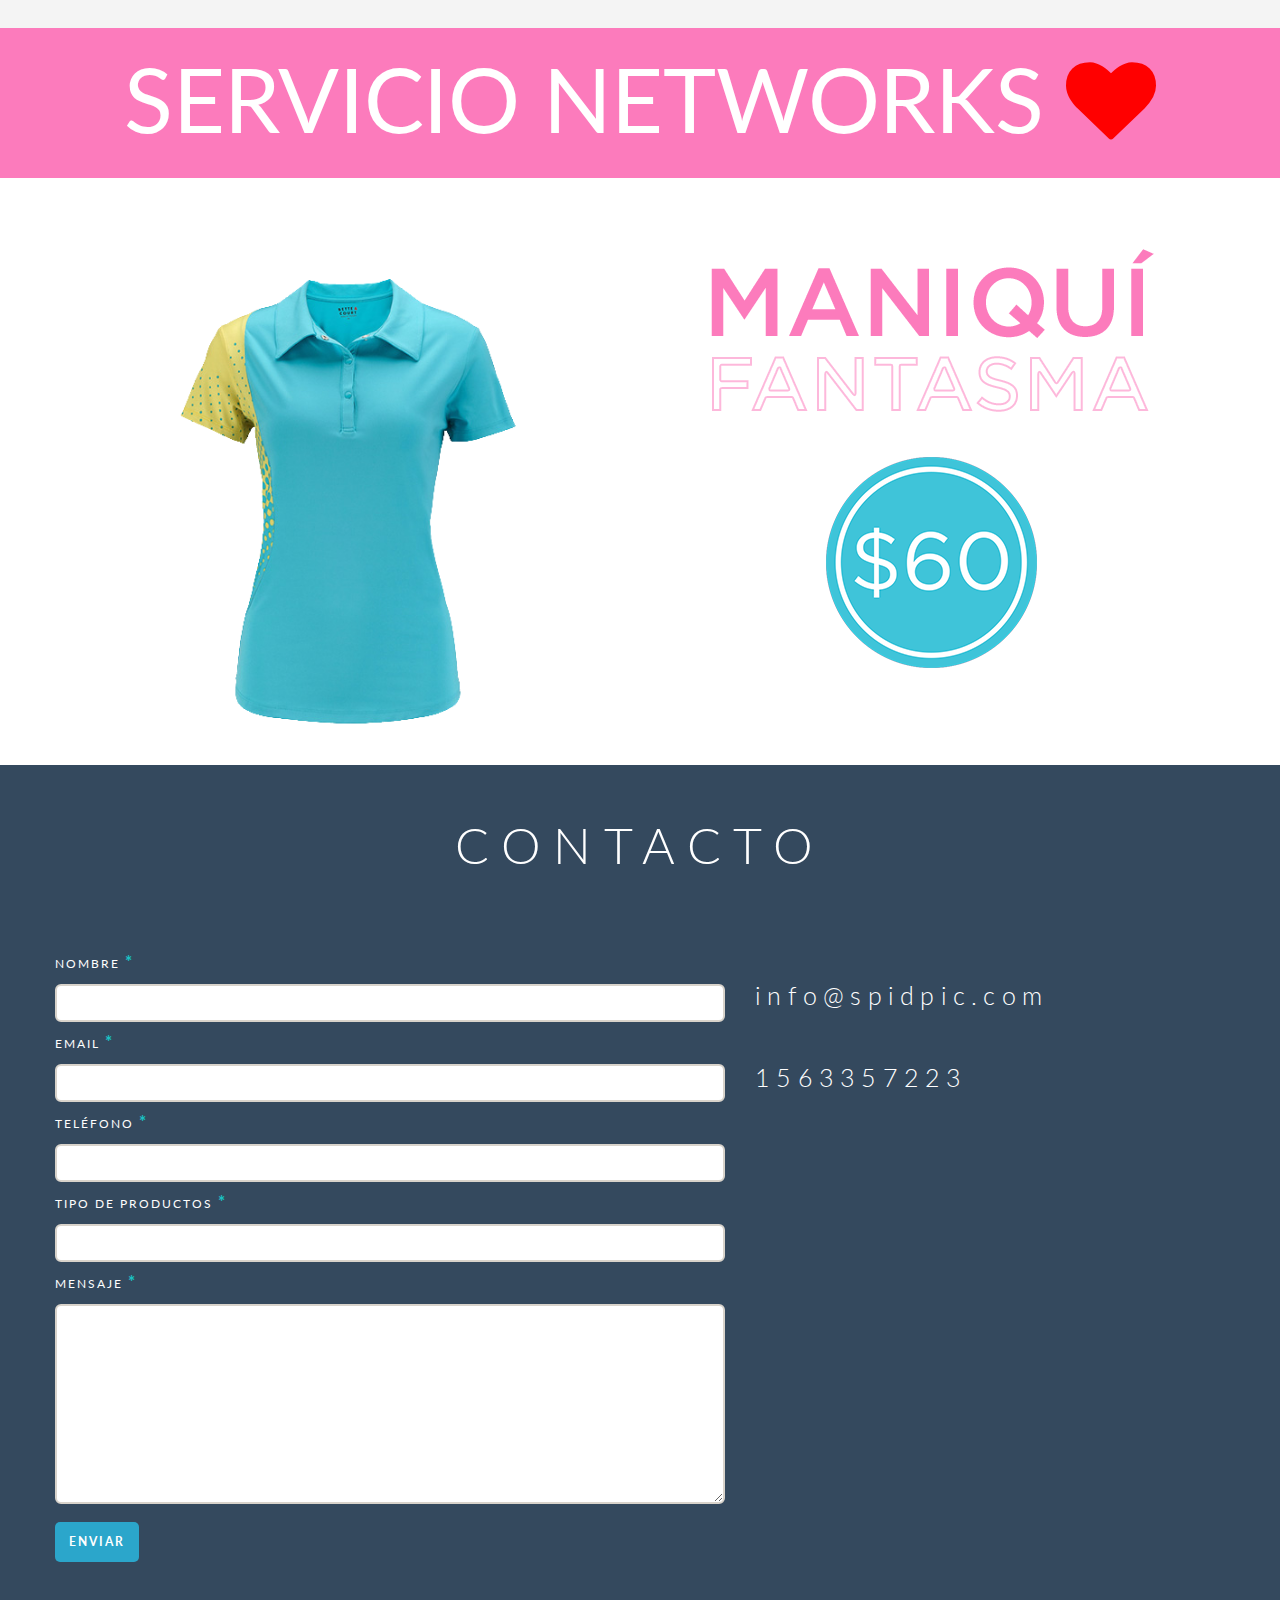
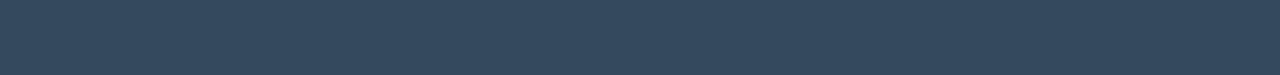
==== commit b9b0ce73: "Update index.html" ====
--- a/index.html
+++ b/index.html
@@ -231,7 +231,7 @@
                         <img src="img/clientes/mistral.jpg" alt="" class="img-responsive center-block"/>
                         </div>
                         <div class="col-xs-6 col-md-4 zpacio">
-                        <img src="img/clientes/madnessclothing.png" alt="" class="img-responsive center-block"/>
+                        <img src="img/clientes/patagonia.jpg" alt="" class="img-responsive center-block"/>
                         </div>
                          <div class="col-xs-6 col-md-4 zpacio">
                         <img src="img/clientes/stylo.jpg" alt="" class="img-responsive center-block"/>
@@ -267,7 +267,7 @@
                         <img src="img/clientes/humawaca.png" alt="" class="img-responsive center-block"/>
                         </div>   
                         <div class="col-xs-6 col-md-4 zpacio">
-                        <img src="img/clientes/meryracauchi.jpg" alt="" class="img-responsive center-block"/>
+                        <img src="img/clientes/madnessclothing.png" alt="" class="img-responsive center-block"/>
                         </div>                          
                     </div>
                 </div>
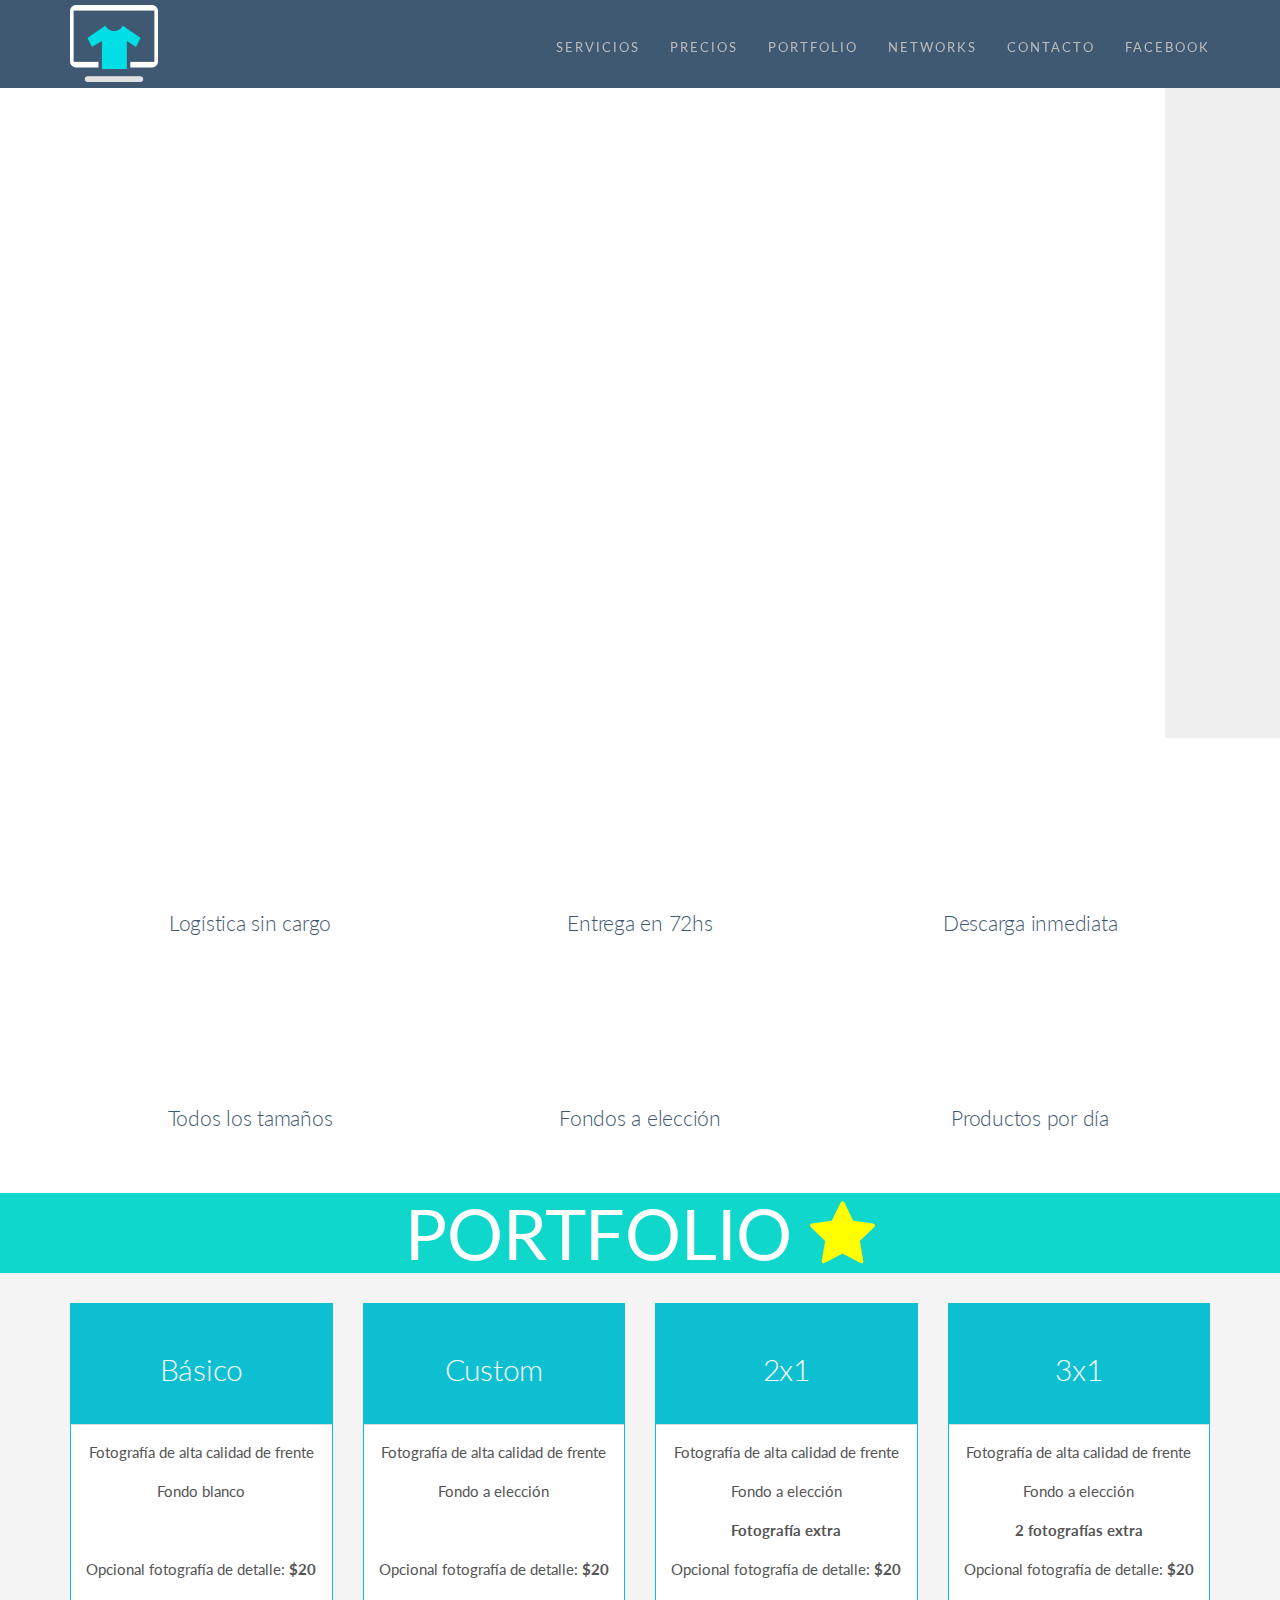
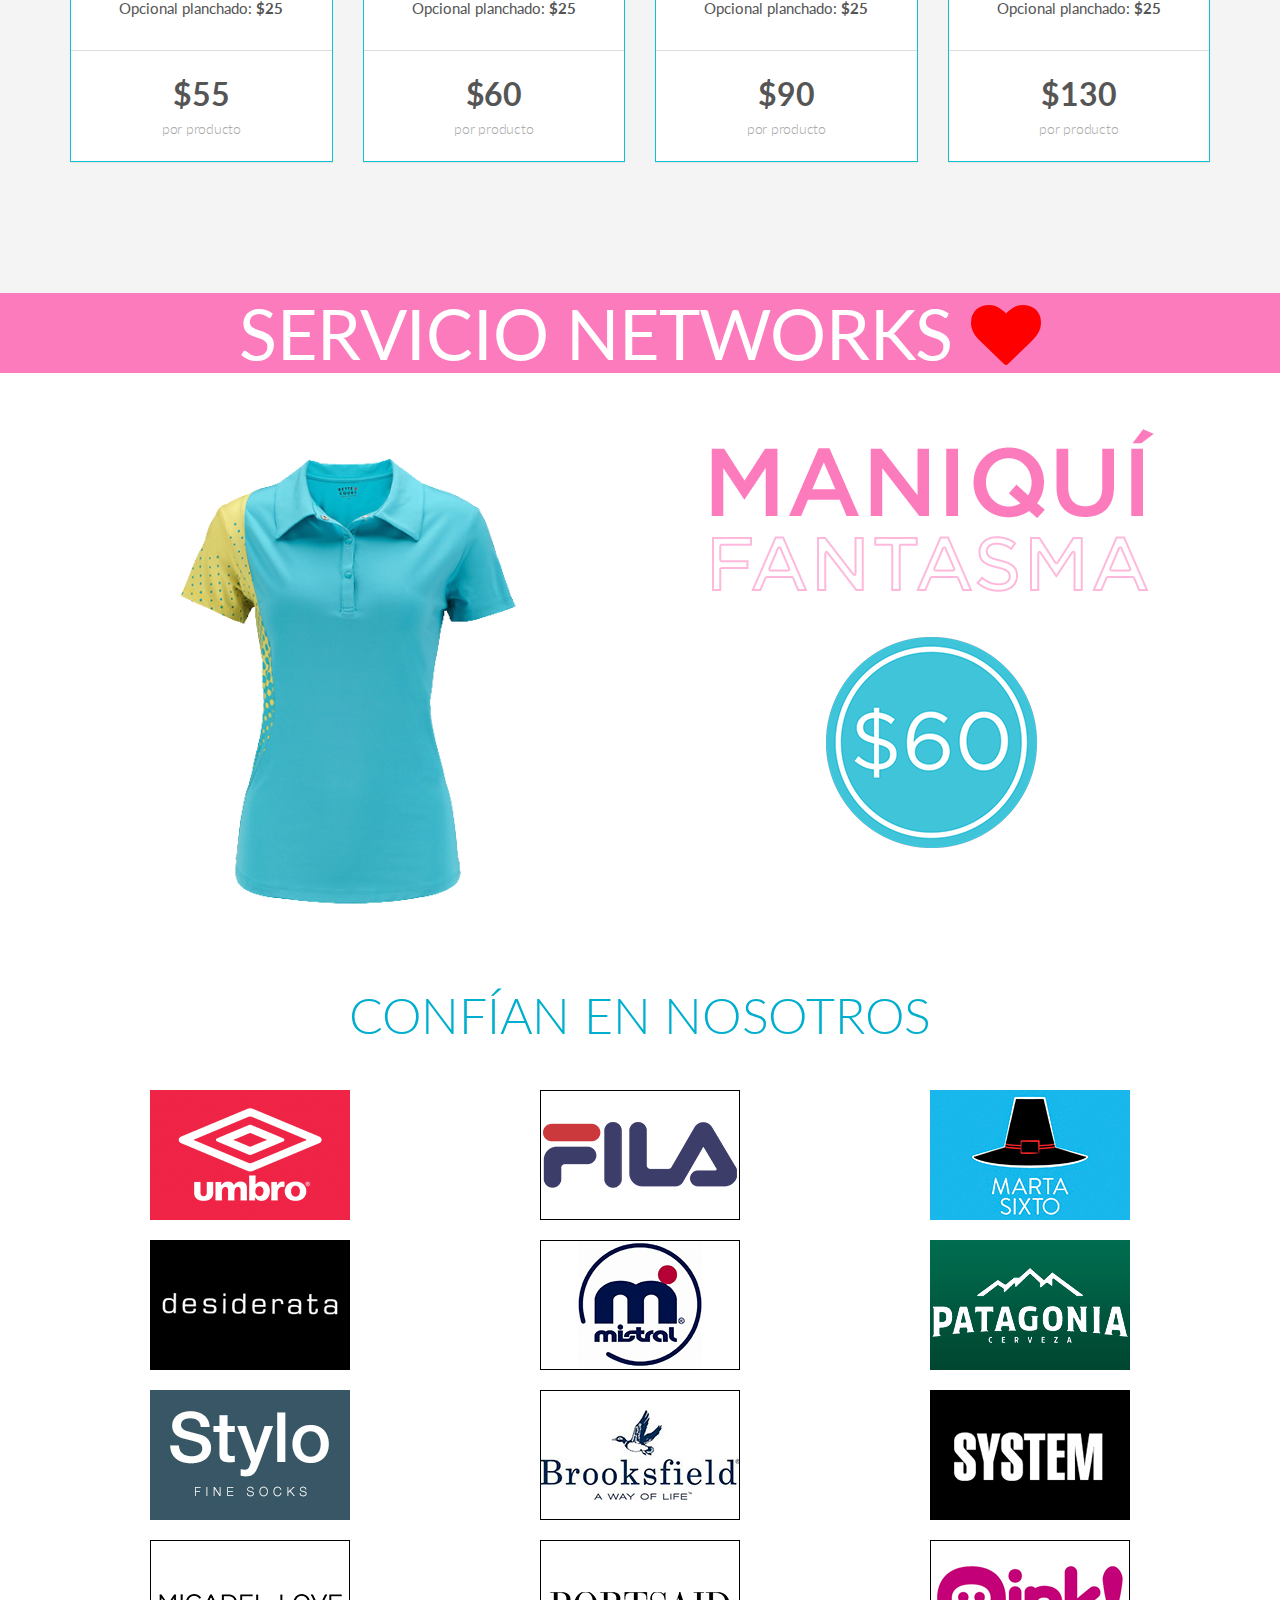
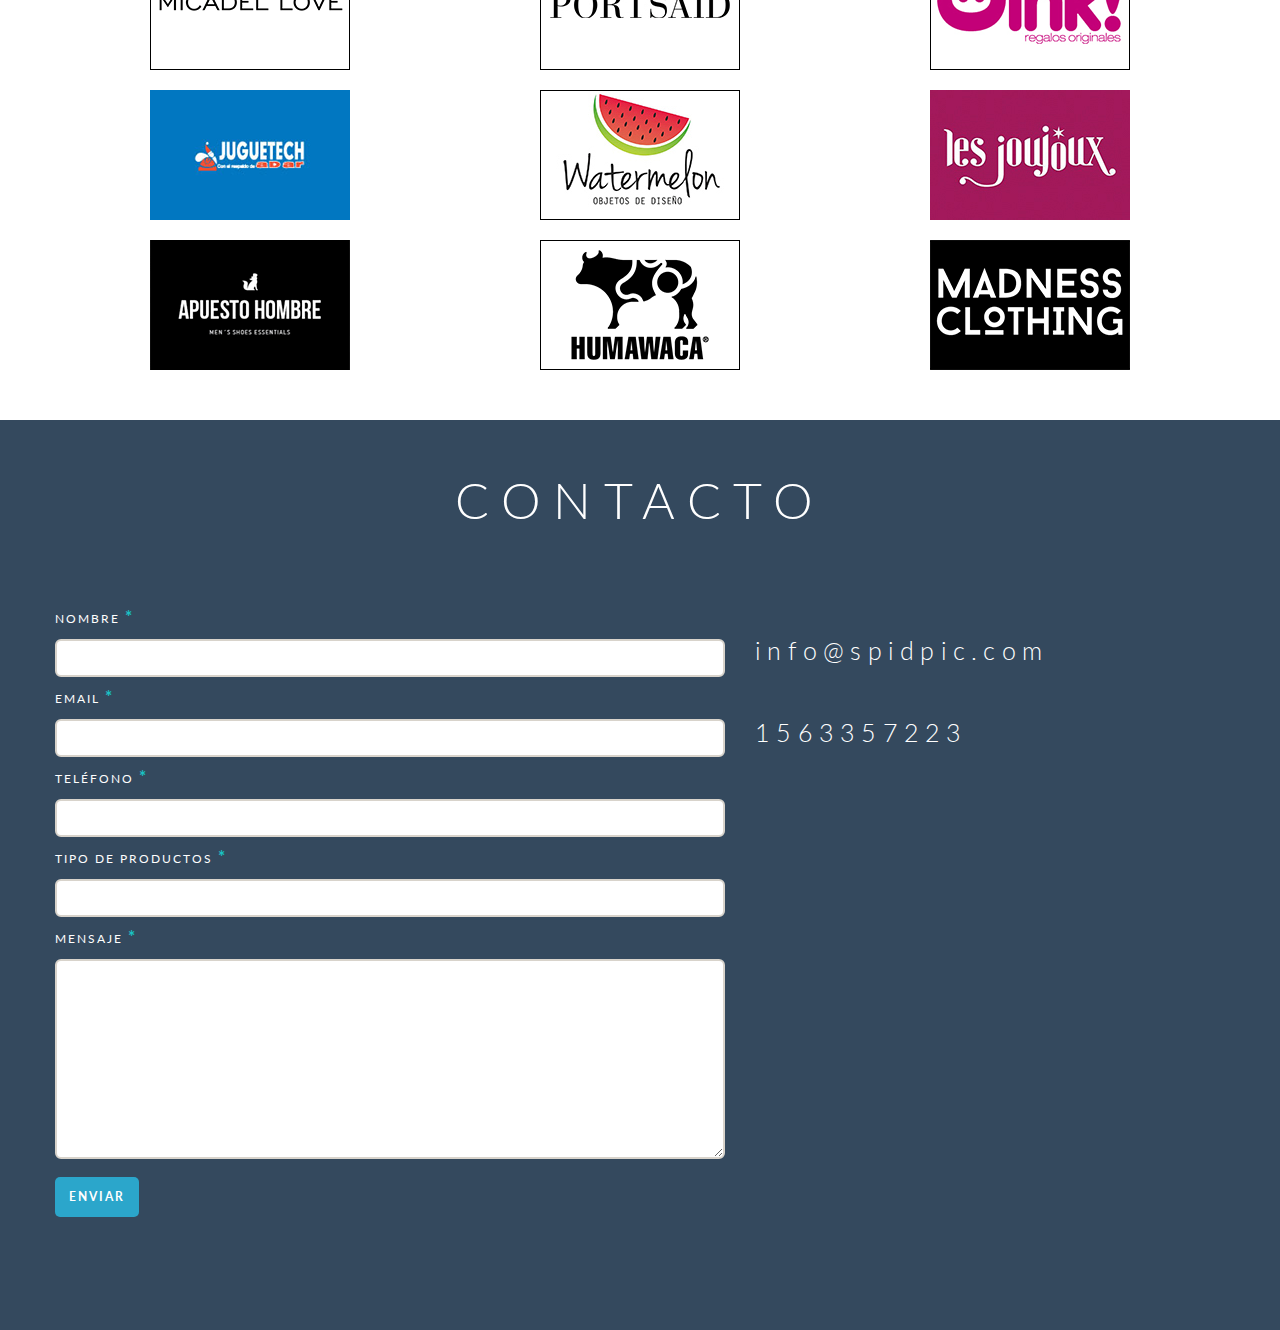
==== commit c631c1d5: "Add files via upload" ====
--- a/index.html
+++ b/index.html
@@ -29,6 +29,8 @@
 <link href="css/theme.css" rel="stylesheet">
 <link href="css/colour.css" rel="stylesheet" type="text/css"/>
 <link href="css/zocial.css" rel="stylesheet" type="text/css"/>
+<link href="css/fontastic.css" rel="stylesheet">
+
 
 <!-- MercadoPago -->
 <link rel="stylesheet" type="text/css" href="css/payment-methods.css">
@@ -39,29 +41,14 @@
 <!-- SLIDER REVOLUTION 4.x CSS SETTINGS -->
 <link rel="stylesheet" type="text/css" href="rs-plugin/css/settings.css" media="screen" />
     
-    <!-- Facebook Pixel Code -->
-<script>
-!function(f,b,e,v,n,t,s){if(f.fbq)return;n=f.fbq=function(){n.callMethod?
-n.callMethod.apply(n,arguments):n.queue.push(arguments)};if(!f._fbq)f._fbq=n;
-n.push=n;n.loaded=!0;n.version='2.0';n.queue=[];t=b.createElement(e);t.async=!0;
-t.src=v;s=b.getElementsByTagName(e)[0];s.parentNode.insertBefore(t,s)}(window,
-document,'script','https://connect.facebook.net/en_US/fbevents.js');
-
-fbq('init', '1708019822805724');
-fbq('track', "PageView");</script>
-<noscript><img height="1" width="1" style="display:none"
-src="https://www.facebook.com/tr?id=1708019822805724&ev=PageView&noscript=1"
-/></noscript>
-<!-- End Facebook Pixel Code -->
-
 <!--[if lt IE 9]>
 <script src="http://html5shim.googlecode.com/svn/trunk/html5.js"></script>
 <![endif]-->
 </head>
 
 <body>
-    
- <!-- HEADER -->
+
+    <!-- HEADER -->
     <div class="header">
         <nav id="main_menu" class="navbar" role="navigation">
             <div class="container">
@@ -150,46 +137,37 @@
     <div id="banner">
         <div class="container">
             <div class="container-fluid">
-                <div class="row pad45">
+                <div class="row pad5">
                     <div class="row">
-                        <div class="col-xs-6 col-md-3 zpacio">
-                        <img src="img/servicios/logistica.png" alt="" class="img-responsive center-block"/>
+                        <div class="col-xs-6 col-md-4 zpacio">
+                        <h5 style="text-align:center"><i class="icon-logistica"></i></h5>
                         <h2 style="text-align:center">Logística sin cargo</h2>
                         </div>
-                        <div class="col-xs-6 col-md-3 zpacio">
-                        <img src="img/servicios/tiempo.png" alt="" class="img-responsive center-block"/>
+                        <div class="col-xs-6 col-md-4 zpacio">
+                        <h5 style="text-align:center"><i class="icon-tiempo"></i></h5>
                         <h2 style="text-align:center">Entrega en 72hs</h2>
                         </div>
-                         <div class="col-xs-6 col-md-3 zpacio">
-                        <img src="img/servicios/tamano.png" alt="" class="img-responsive center-block"/>
+                        <div class="col-xs-6 col-md-4 zpacio">
+                        <h5 style="text-align:center"><i class="icon-descarga"></i></h5>
+                        <h2 style="text-align:center">Descarga inmediata</h2>
+                        </div>
+                         <div class="col-xs-6 col-md-4 zpacio">
+                        <h5 style="text-align:center"><i class="icon-tamano"></i></h5>
                         <h2 style="text-align:center">Todos los tamaños</h2>
                         </div>
-                            <div class="col-xs-6 col-md-3 zpacio">
-                        <img src="img/servicios/formato.png" alt="" class="img-responsive center-block"/>
-                        <h2 style="text-align:center">Todos los formatos</h2>
-                        </div>
-                              <div class="col-xs-6 col-md-3 zpacio">
-                        <img src="img/servicios/descarga.png" alt="" class="img-responsive center-block"/>
-                        <h2 style="text-align:center">Descarga inmediata</h2>
-                        </div>
-                        <div class="col-xs-6 col-md-3 zpacio">
-                        <img src="img/servicios/fondo.png" alt="" class="img-responsive center-block"/>
+                        <div class="col-xs-6 col-md-4 zpacio">
+                        <h5 style="text-align:center"><i class="icon-fondo"></i></h5>
                         <h2 style="text-align:center">Fondos a elección</h2>
                         </div>
-                         <div class="col-xs-6 col-md-3 zpacio">
-                        <img src="img/servicios/200.png" alt="" class="img-responsive center-block"/>
+                         <div class="col-xs-6 col-md-4 zpacio">
+                        <h5 style="text-align:center"><i class="icon-pordia"></i></h5>
                         <h2 style="text-align:center">Productos por día</h2>
                         </div>
-                            <div class="col-xs-6 col-md-3 zpacio">
-                        <img src="img/servicios/mercadopago.png" alt="" class="img-responsive center-block"/>
-                        <h2 style="text-align:center">MercadoPago</h2>
-                        </div>
-                    </div>
-                </div>
-            </div>
-        </div>
-    </div>
-    
+                    </div>
+                </div>
+            </div>
+        </div>
+    </div>
     
     <!-- PORTFOLIO -->
     <div id="portfolio">
@@ -199,76 +177,9 @@
                     <div class="row">
                       <a href="portfolio.html" target="_self">
                             <div class="col-xs-12 col-md-12 zpacio">
-                         <h5 style="text-align:center">PORTFOLIO <i style="color:yellow;" class="fa fa-star"></i></h5>
+                         <h6 style="text-align:center">PORTFOLIO <i style="color:yellow;" class="fa fa-star"></i></h6>
                         </div>
                       </a>
-                    </div>
-                </div>
-            </div>
-        </div>
-    </div>
-    
-        <!-- CLIENTES -->
-    <div id="clientes">
-                <h1 style="font-size:50px;text-align:center">CONFÍAN EN NOSOTROS</h1>
-        <div class="container">
-            <div class="container-fluid">
-                <div class="row pad45">
-                    <div class="row">
-                        <div class="col-xs-6 col-md-4 zpacio">
-                        <img src="img/clientes/umbro.jpg" alt="" class="img-responsive center-block"/>
-                        </div>
-                        <div class="col-xs-6 col-md-4 zpacio">
-                        <img src="img/clientes/fila.png" alt="" class="img-responsive center-block"/>
-                        </div>
-                         <div class="col-xs-6 col-md-4 zpacio">
-                        <img src="img/clientes/martasixto.jpg" alt="" class="img-responsive center-block"/>
-                        </div>
-                            <div class="col-xs-6 col-md-4 zpacio">
-                        <img src="img/clientes/desiderata.jpg" alt="" class="img-responsive center-block"/>
-                        </div>
-                              <div class="col-xs-6 col-md-4 zpacio">
-                        <img src="img/clientes/mistral.jpg" alt="" class="img-responsive center-block"/>
-                        </div>
-                        <div class="col-xs-6 col-md-4 zpacio">
-                        <img src="img/clientes/patagonia.jpg" alt="" class="img-responsive center-block"/>
-                        </div>
-                         <div class="col-xs-6 col-md-4 zpacio">
-                        <img src="img/clientes/stylo.jpg" alt="" class="img-responsive center-block"/>
-                        </div>
-                            <div class="col-xs-6 col-md-4 zpacio">
-                        <img src="img/clientes/brooksfield.jpg" alt="" class="img-responsive center-block"/>
-                        </div>
-                             <div class="col-xs-6 col-md-4 zpacio">
-                        <img src="img/clientes/system.jpg" alt="" class="img-responsive center-block"/>
-                        </div>
-                        <div class="col-xs-6 col-md-4 zpacio">
-                        <img src="img/clientes/micadel.png" alt="" class="img-responsive center-block"/>
-                        </div>
-                        <div class="col-xs-6 col-md-4 zpacio">
-                        <img src="img/clientes/portsaid.jpg" alt="" class="img-responsive center-block"/>
-                        </div>   
-                        <div class="col-xs-6 col-md-4 zpacio">
-                        <img src="img/clientes/oink.png" alt="" class="img-responsive center-block"/>
-                        </div>      
-                        <div class="col-xs-6 col-md-4 zpacio">
-                        <img src="img/clientes/juguetech.png" alt="" class="img-responsive center-block"/>
-                        </div>
-                        <div class="col-xs-6 col-md-4 zpacio">
-                        <img src="img/clientes/watermelon.jpg" alt="" class="img-responsive center-block"/>
-                        </div>   
-                        <div class="col-xs-6 col-md-4 zpacio">
-                        <img src="img/clientes/lesjoujoux.jpg" alt="" class="img-responsive center-block"/>
-                        </div>    
-                        <div class="col-xs-6 col-md-4 zpacio">
-                        <img src="img/clientes/apuesto.jpg" alt="" class="img-responsive center-block"/>
-                        </div>
-                        <div class="col-xs-6 col-md-4 zpacio">
-                        <img src="img/clientes/humawaca.png" alt="" class="img-responsive center-block"/>
-                        </div>   
-                        <div class="col-xs-6 col-md-4 zpacio">
-                        <img src="img/clientes/madnessclothing.png" alt="" class="img-responsive center-block"/>
-                        </div>                          
                     </div>
                 </div>
             </div>
@@ -390,7 +301,7 @@
                     <div class="row">
                       <a href="networks.html" target="_self">
                             <div class="col-xs-12 col-md-12 zpacio">
-                         <h5 style="text-align:center">SERVICIO NETWORKS <i style="color:red;" class="fa fa-heart"></i></h5>
+                         <h6 style="text-align:center">SERVICIO NETWORKS <i style="color:red;" class="fa fa-heart"></i></h6>
                         </div>
                       </a>
                     </div>
@@ -404,7 +315,7 @@
     <div id="banner3">
         <div class="container">
 <div class="container-fluid">
-    <div class="row pad45">
+    <div class="row pad30">
   <div class="row">
     <div class="col-xs-12 col-md-6">
     <img src="img/fantasma/maniqui.png" alt="" class="img-responsive center-block"/>
@@ -418,6 +329,73 @@
 </div>
         </div>
     
+       <!-- CLIENTES -->
+    <div id="clientes">
+                <h1 style="font-size:50px;text-align:center">CONFÍAN EN NOSOTROS</h1>
+        <div class="container">
+            <div class="container-fluid">
+                <div class="row pad45">
+                    <div class="row">
+                        <div class="col-xs-6 col-md-4 zpacio">
+                        <img src="img/clientes/umbro.jpg" alt="" class="img-responsive center-block"/>
+                        </div>
+                        <div class="col-xs-6 col-md-4 zpacio">
+                        <img src="img/clientes/fila.png" alt="" class="img-responsive center-block"/>
+                        </div>
+                         <div class="col-xs-6 col-md-4 zpacio">
+                        <img src="img/clientes/martasixto.jpg" alt="" class="img-responsive center-block"/>
+                        </div>
+                            <div class="col-xs-6 col-md-4 zpacio">
+                        <img src="img/clientes/desiderata.jpg" alt="" class="img-responsive center-block"/>
+                        </div>
+                              <div class="col-xs-6 col-md-4 zpacio">
+                        <img src="img/clientes/mistral.jpg" alt="" class="img-responsive center-block"/>
+                        </div>
+                        <div class="col-xs-6 col-md-4 zpacio">
+                        <img src="img/clientes/patagonia.jpg" alt="" class="img-responsive center-block"/>
+                        </div>
+                         <div class="col-xs-6 col-md-4 zpacio">
+                        <img src="img/clientes/stylo.jpg" alt="" class="img-responsive center-block"/>
+                        </div>
+                            <div class="col-xs-6 col-md-4 zpacio">
+                        <img src="img/clientes/brooksfield.jpg" alt="" class="img-responsive center-block"/>
+                        </div>
+                             <div class="col-xs-6 col-md-4 zpacio">
+                        <img src="img/clientes/system.jpg" alt="" class="img-responsive center-block"/>
+                        </div>
+                        <div class="col-xs-6 col-md-4 zpacio">
+                        <img src="img/clientes/micadel.png" alt="" class="img-responsive center-block"/>
+                        </div>
+                        <div class="col-xs-6 col-md-4 zpacio">
+                        <img src="img/clientes/portsaid.jpg" alt="" class="img-responsive center-block"/>
+                        </div>   
+                        <div class="col-xs-6 col-md-4 zpacio">
+                        <img src="img/clientes/oink.png" alt="" class="img-responsive center-block"/>
+                        </div>      
+                        <div class="col-xs-6 col-md-4 zpacio">
+                        <img src="img/clientes/juguetech.png" alt="" class="img-responsive center-block"/>
+                        </div>
+                        <div class="col-xs-6 col-md-4 zpacio">
+                        <img src="img/clientes/watermelon.jpg" alt="" class="img-responsive center-block"/>
+                        </div>   
+                        <div class="col-xs-6 col-md-4 zpacio">
+                        <img src="img/clientes/lesjoujoux.jpg" alt="" class="img-responsive center-block"/>
+                        </div>    
+                        <div class="col-xs-6 col-md-4 zpacio">
+                        <img src="img/clientes/apuesto.jpg" alt="" class="img-responsive center-block"/>
+                        </div>
+                        <div class="col-xs-6 col-md-4 zpacio">
+                        <img src="img/clientes/humawaca.png" alt="" class="img-responsive center-block"/>
+                        </div>   
+                        <div class="col-xs-6 col-md-4 zpacio">
+                        <img src="img/clientes/madnessclothing.png" alt="" class="img-responsive center-block"/>
+                        </div>                          
+                    </div>
+                </div>
+            </div>
+        </div>
+    </div>
+        
 
     <!-- CONTACT FORM -->
     <div id="contact">
@@ -430,7 +408,7 @@
                     <div class="col-sm-12 col-md-7">
                         <div class="contact_form">
                             <div id="fields">
-                                <form id="ajax-contact-form">
+                                <form id="ajax-contact-form" method="POST" action="https://script.google.com/macros/s/AKfycbwFs90GzYpDS4CclOG-FqD0BMr5wmwWaz9YaPZio88bVID3MJv_/exec" >
                                     <p class="form_info">nombre <span class="required">*</span></p>
                                         <input class="col-xs-12 col-sm-12 col-md-12" type="text" name="name" value="" required />
                                     <p class="form_info">email <span class="required">*</span></p>
@@ -447,10 +425,11 @@
                                     <div class="clear pad45"></div>
                                 </form>
                             </div>
-                            <div class="notification_ok" style="display:none">
-                            <p>
-                                Gracias por elegirnos, ya estamos trabajando en tu propuesta
-                            </p>
+                            <div style="display:none;" id="thankyou_message" class="notification_ok">
+                                 <p>Gracias por elegirnos, ya estamos trabajando en tu propuesta</p>
+                            </div>
+                            <div style="display:none;" id="email-invalid" class="notification_ok">
+                                <p>El email es inv&aacute;lido!</p>
                             </div>
                         </div>
                     </div>
@@ -522,50 +501,7 @@
 <script type="text/javascript" src="js/scripts.js"></script>
 <script src="js/retina.js"></script>
 <!-- Contact -->
-<script type="text/javascript">
-    $(document).ready(function() {
-
-        $('#ajax-contact-form').on('submit', function(e) {
-        e.preventDefault();
-
-        //get the name field value
-        var name = $('#name').val();
-        //get the name field value
-        var email = $('#email').val();
-        //get the comments
-        var phone = $('#phone').val();
-        //get the comments
-        var products = $('#products').val();
-        //get the comments
-        var message = $('#message').val();
-
-        //pretend we don't need validation
-
-        //send to formspree
-        $.ajax({
-            url:'https://formspree.io/info@spidpic.com',
-            method:'POST',
-            data:{
-            name:name,
-            email:email,
-            phone:phone,
-            products:products,
-            message:message,
-            _subject:'Spidpic Contact Form',
-            },
-            dataType:"json",
-            success:function() {
-            console.log('success'); 
-            $('#ajax-contact-form').hide();
-            $('.notification_ok').show();
-            }   
-
-        });     
-
-        });
-
-    });
-</script>       
+<script type="text/javascript" src="js/contact_form_submission_handler.js"></script>
 <script>
   (function(i,s,o,g,r,a,m){i['GoogleAnalyticsObject']=r;i[r]=i[r]||function(){
   (i[r].q=i[r].q||[]).push(arguments)},i[r].l=1*new Date();a=s.createElement(o),
--- a/css/theme.css
+++ b/css/theme.css
@@ -58,6 +58,7 @@
 .pad45 { padding-top: 45px; }
 .pad30 { padding-top: 30px; }
 .pad10 { padding-top: 10px; }
+.pad5 { padding-top: 5px; }
 
 /* Margins */
 .marg-right5 { margin-right: 5px; }
@@ -85,14 +86,15 @@
 }
 
 /**** TYPOGRAPHY ****/
-h1,h2,h3,h4,h5,h6 { font-weight: 300; letter-spacing: -0.25px; font-family: 'Lato', sans-serif;}
-h5 { font-weight: 400; letter-spacing: -0.25px; font-family: 'Lato', sans-serif;}
+h1,h2,h3,h4,h5 { font-weight: 300; letter-spacing: -0.25px; font-family: 'Lato', sans-serif;}
+h5,h6 { font-weight: 400; letter-spacing: -0.25px; font-family: 'Lato', sans-serif;}
+h2 { color:#405972; font-family: 'Lato', sans-serif;}
 h1 { font-size: 30px; line-height: 40px!important;  }
 h2 { font-size: 21px;  line-height: 30px!important; }
 h3 { font-size: 18px; line-height: 25px!important;  }
 h4 { font-size: 16px; line-height: 25px!important; margin-bottom: 10px; }
 h5 { font-size: 90px; line-height: 100px!important; margin-bottom: 10px; }
-h6 { font-size: 14px; line-height: 22px!important; margin-bottom: 10px; }
+h6 { font-size: 70px; line-height: 100px!important; margin-bottom: -30px; margin-top: -20px; }
 h7 { font-size: 40px; line-height: 50px!important;  }
 
 /*-----------------------------------------------------------------------------------*/
@@ -232,6 +234,7 @@
     padding-bottom: 20px;
 }
 
+
 /***************************************************
 	CONTACT
 ***************************************************/
--- a/css/colour.css
+++ b/css/colour.css
@@ -1,5 +1,5 @@
 .header { background: #405972; }
-#banner { background: #405972; color: #fff    }
+#banner { background: #fff; color: #fff    }
 #clientes { background: #fff; color: #00aece    }
 #portfolio { background: #10D7CC; color: #fff  }
 #banner3 { background: #fff;  }
--- a/css/fontastic.css
+++ b/css/fontastic.css
@@ -0,0 +1,67 @@
+@charset "UTF-8";
+
+@font-face {
+  font-family: "spidpic";
+  src:url("../font/spidpic.eot");
+  src:url("../font/spidpic.eot?#iefix") format("embedded-opentype"),
+    url("../font/spidpic.woff") format("woff"),
+    url("../font/spidpic.ttf") format("truetype"),
+    url("../font/spidpic.svg#spidpic") format("svg");
+  font-weight: normal;
+  font-style: normal;
+
+}
+
+[data-icon]:before {
+  font-family: "spidpic" !important;
+  content: attr(data-icon);
+  font-style: normal !important;
+  font-weight: normal !important;
+  font-variant: normal !important;
+  text-transform: none !important;
+  speak: none;
+  line-height: 1;
+  -webkit-font-smoothing: antialiased;
+  -moz-osx-font-smoothing: grayscale;
+}
+
+[class^="icon-"]:before,
+[class*=" icon-"]:before {
+  font-family: "spidpic" !important;
+  font-style: normal !important;
+  font-weight: normal !important;
+  font-variant: normal !important;
+  text-transform: none !important;
+  speak: none;
+  line-height: 1;
+  -webkit-font-smoothing: antialiased;
+  -moz-osx-font-smoothing: grayscale;
+}
+
+.icon-star:before {
+  content: "\62";
+}
+.icon-heart:before {
+  content: "\63";
+}
+.icon-pordia:before {
+  content: "\64";
+}
+.icon-descarga:before {
+  content: "\67";
+}
+.icon-logistica:before {
+  content: "\68";
+}
+.icon-tiempo:before {
+  content: "\69";
+}
+.icon-fondo:before {
+  content: "\65";
+}
+.icon-tamano:before {
+  content: "\6a";
+}
+.icon-tiempo2:before {
+  content: "\6b";
+}
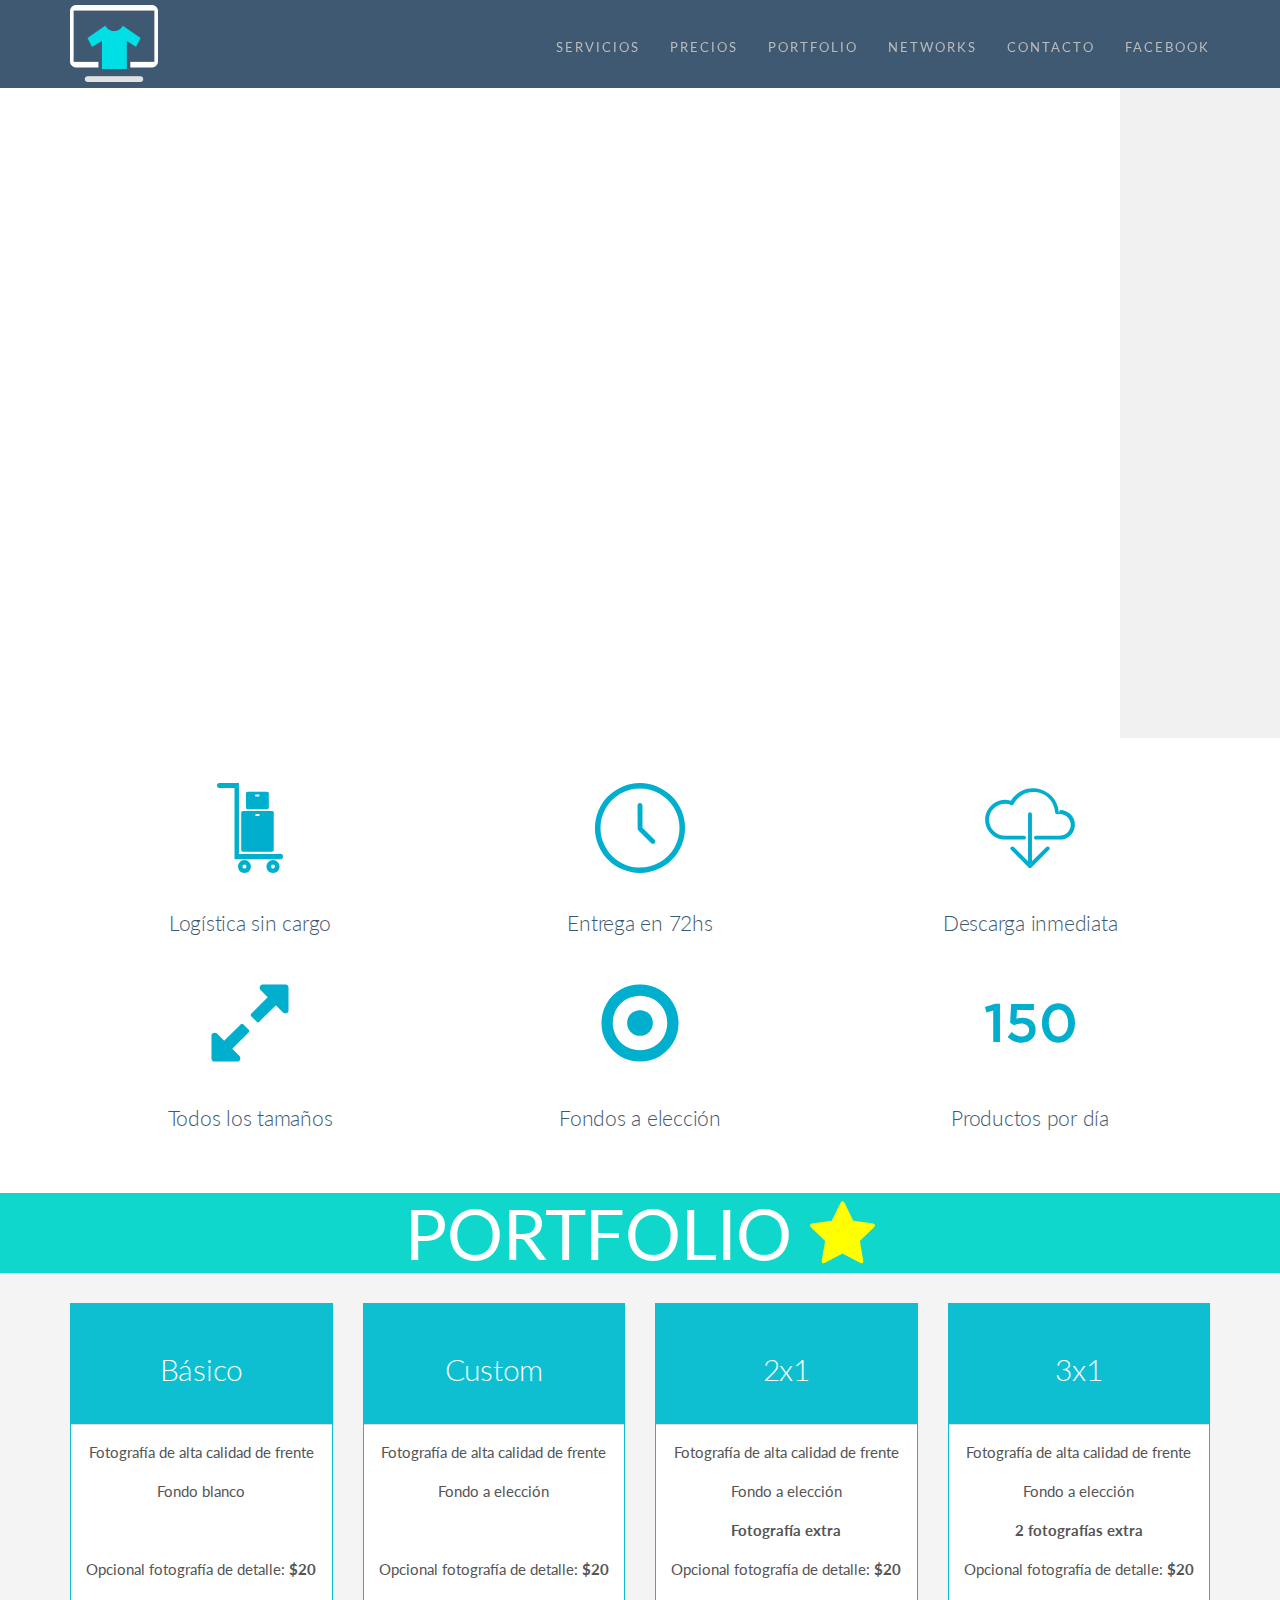
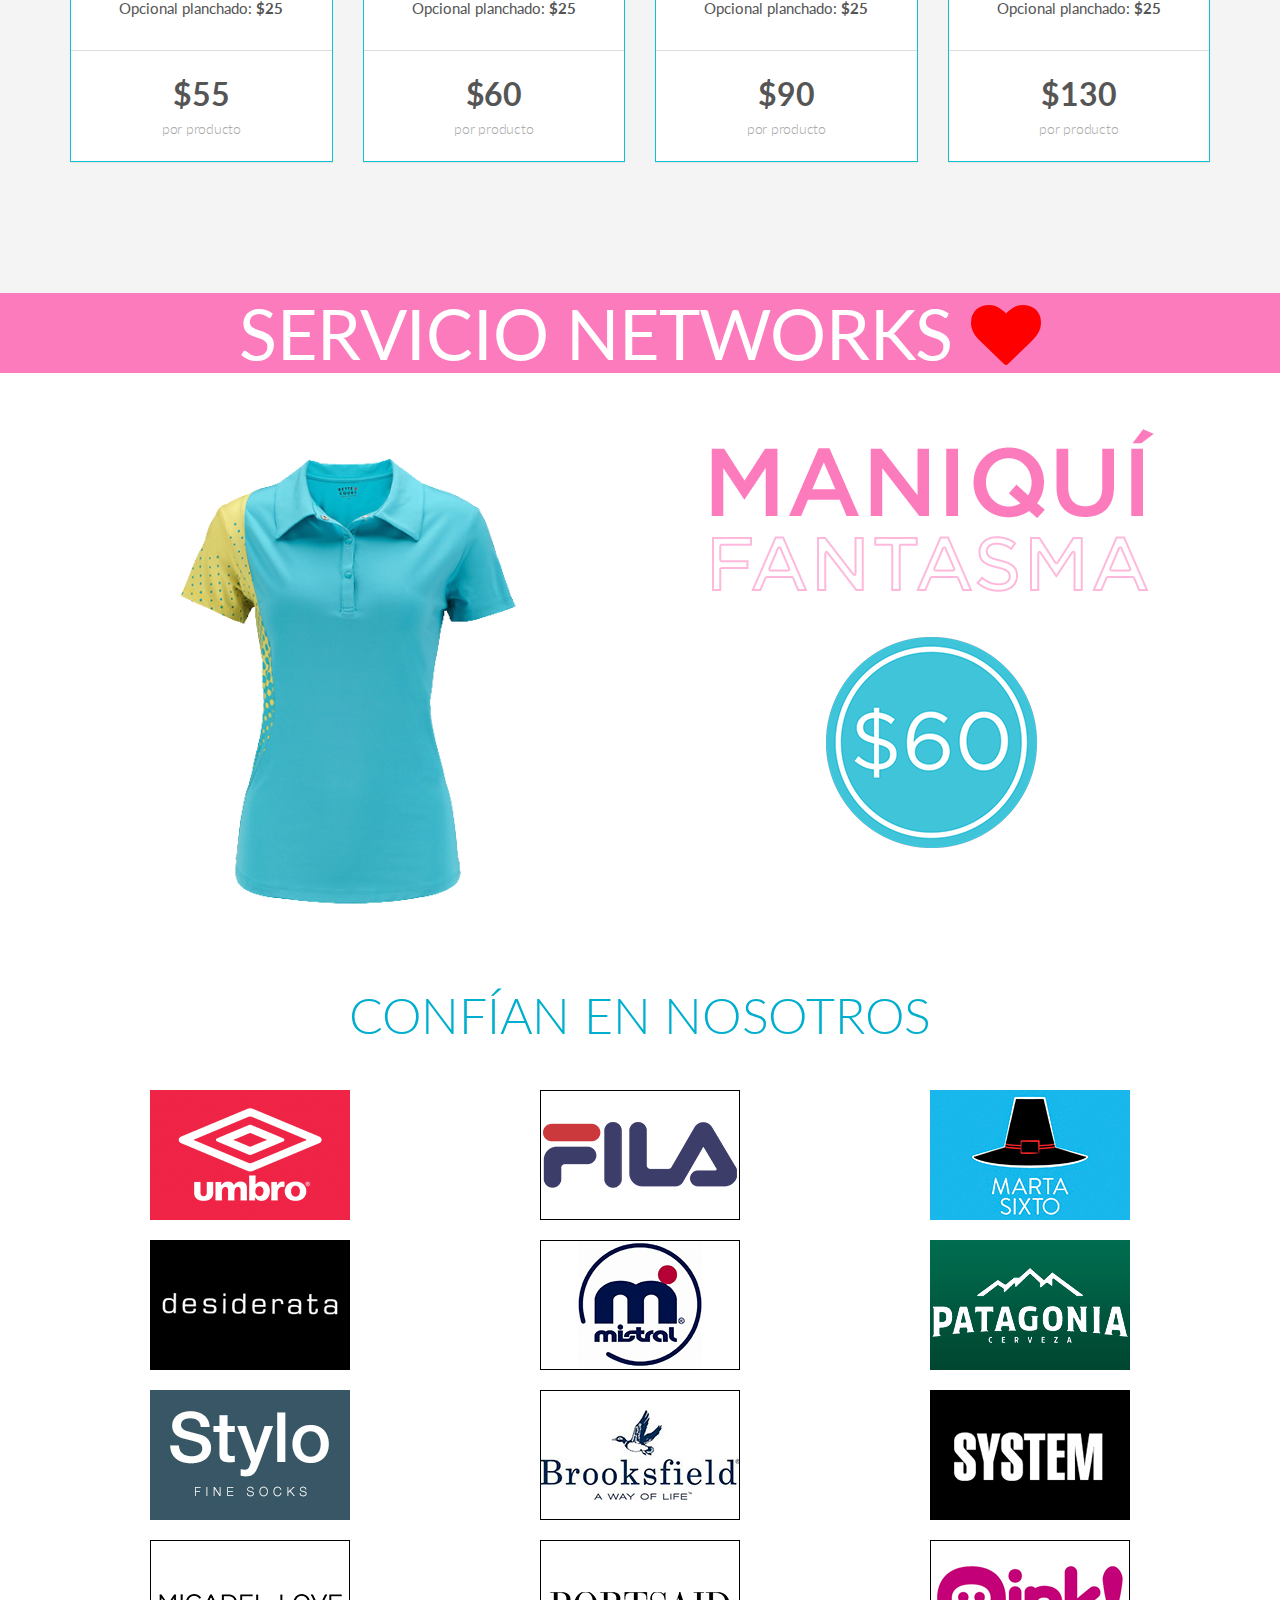
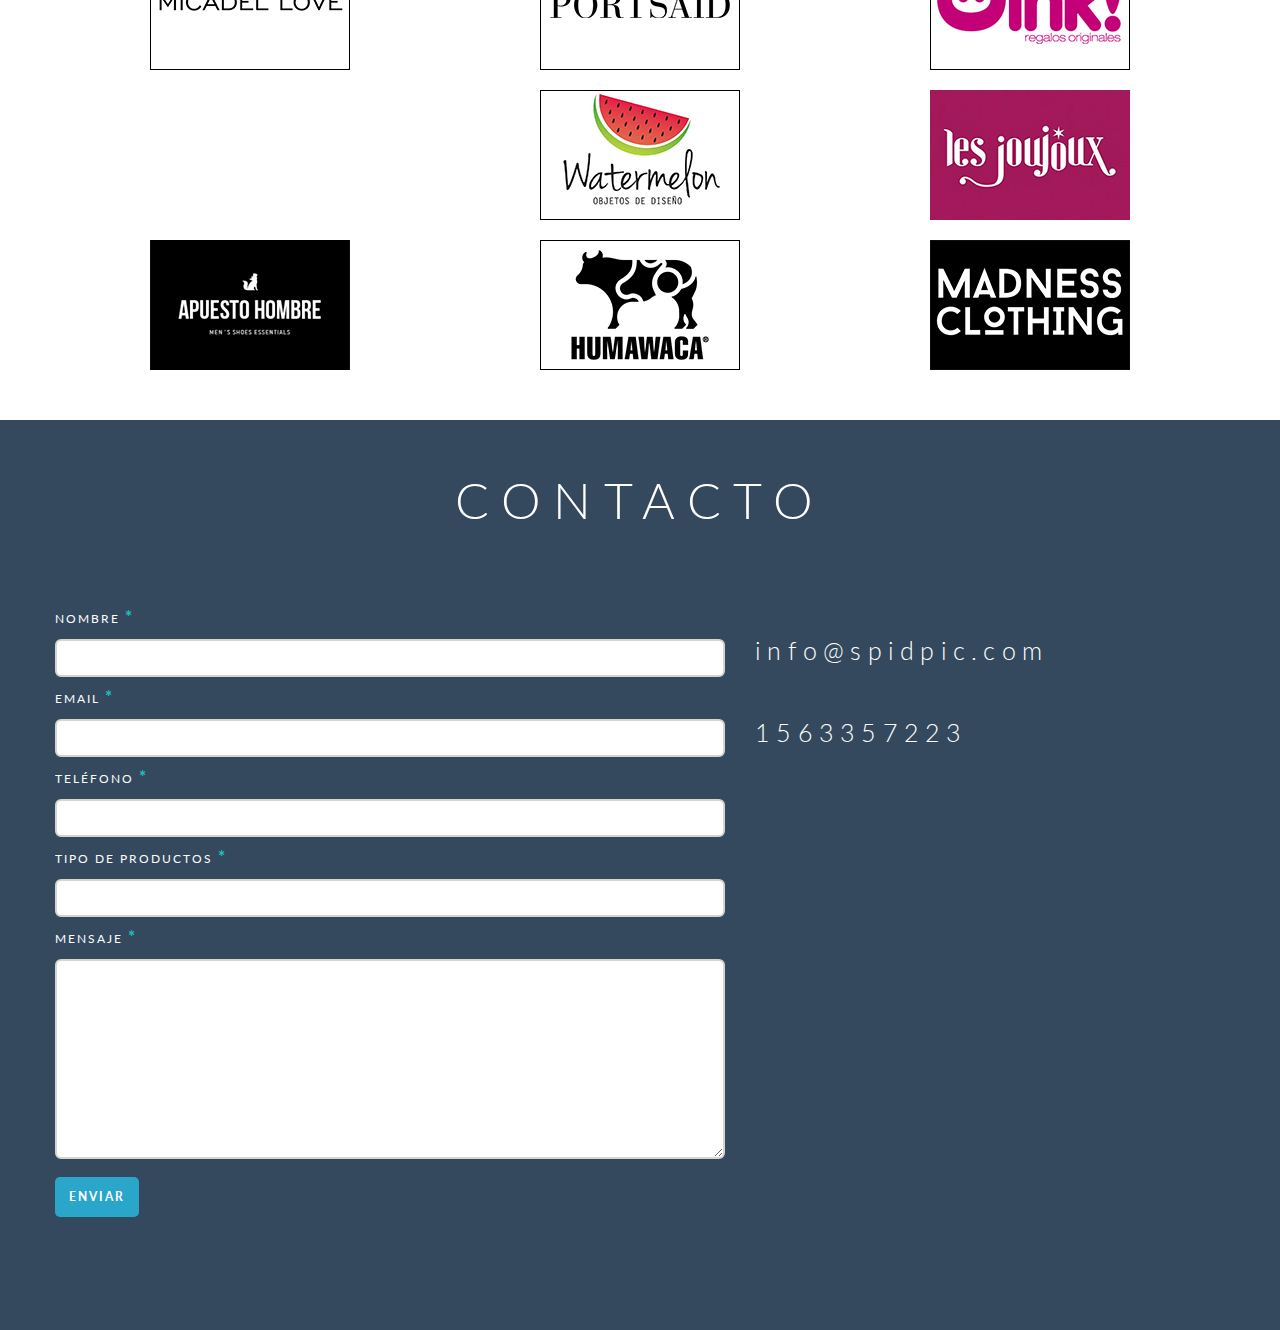
==== commit ef6be4b7: "Update index.html" ====
--- a/index.html
+++ b/index.html
@@ -373,7 +373,7 @@
                         <img src="img/clientes/oink.png" alt="" class="img-responsive center-block"/>
                         </div>      
                         <div class="col-xs-6 col-md-4 zpacio">
-                        <img src="img/clientes/juguetech.png" alt="" class="img-responsive center-block"/>
+                        <img src="img/clientes/lacardeuse.png" alt="" class="img-responsive center-block"/>
                         </div>
                         <div class="col-xs-6 col-md-4 zpacio">
                         <img src="img/clientes/watermelon.jpg" alt="" class="img-responsive center-block"/>
--- a/css/colour.css
+++ b/css/colour.css
@@ -16,6 +16,10 @@
 /**** LINKS ****/
 a { color: #fff; }
 a:hover { color: #F0F0F0; }
+
+/**** ICONS ****/
+h5 { color: #00aece; }
+h5:hover { color: #405972; }
 
 /***************************************************
 	MENU
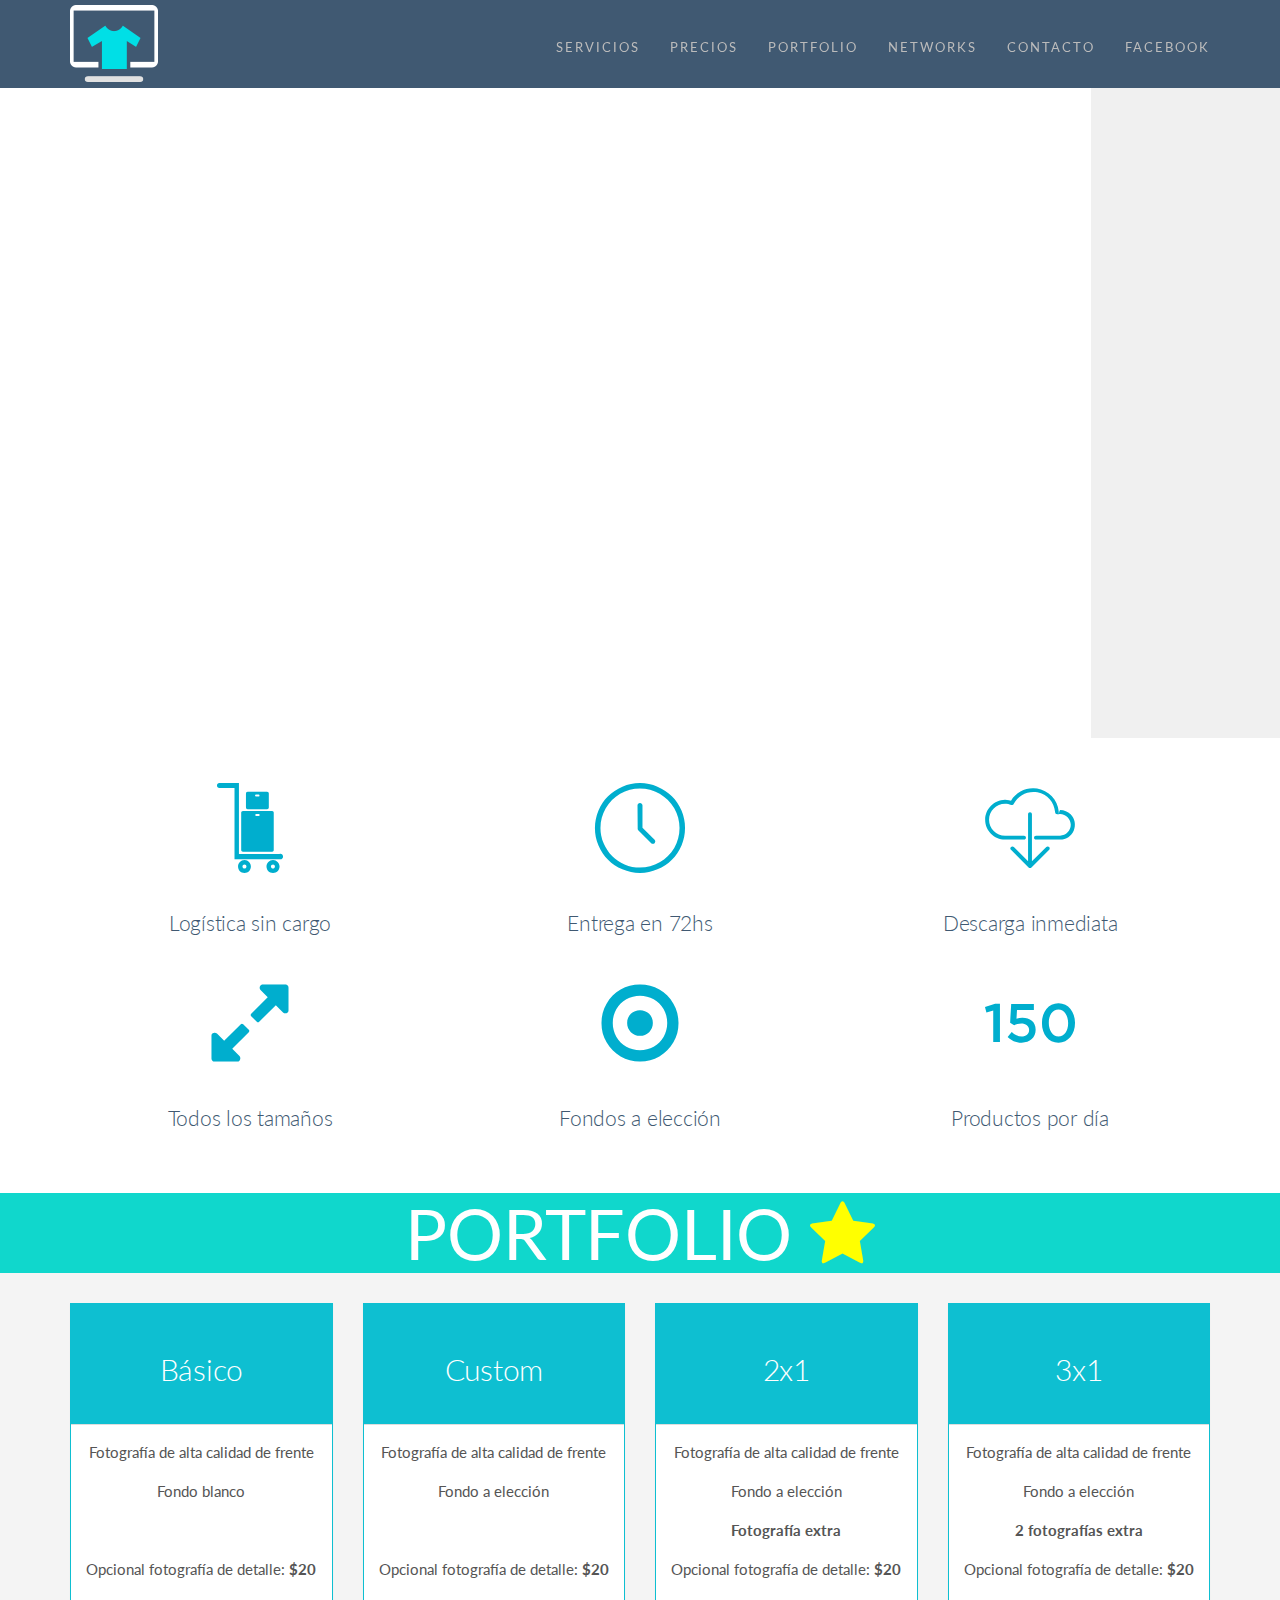
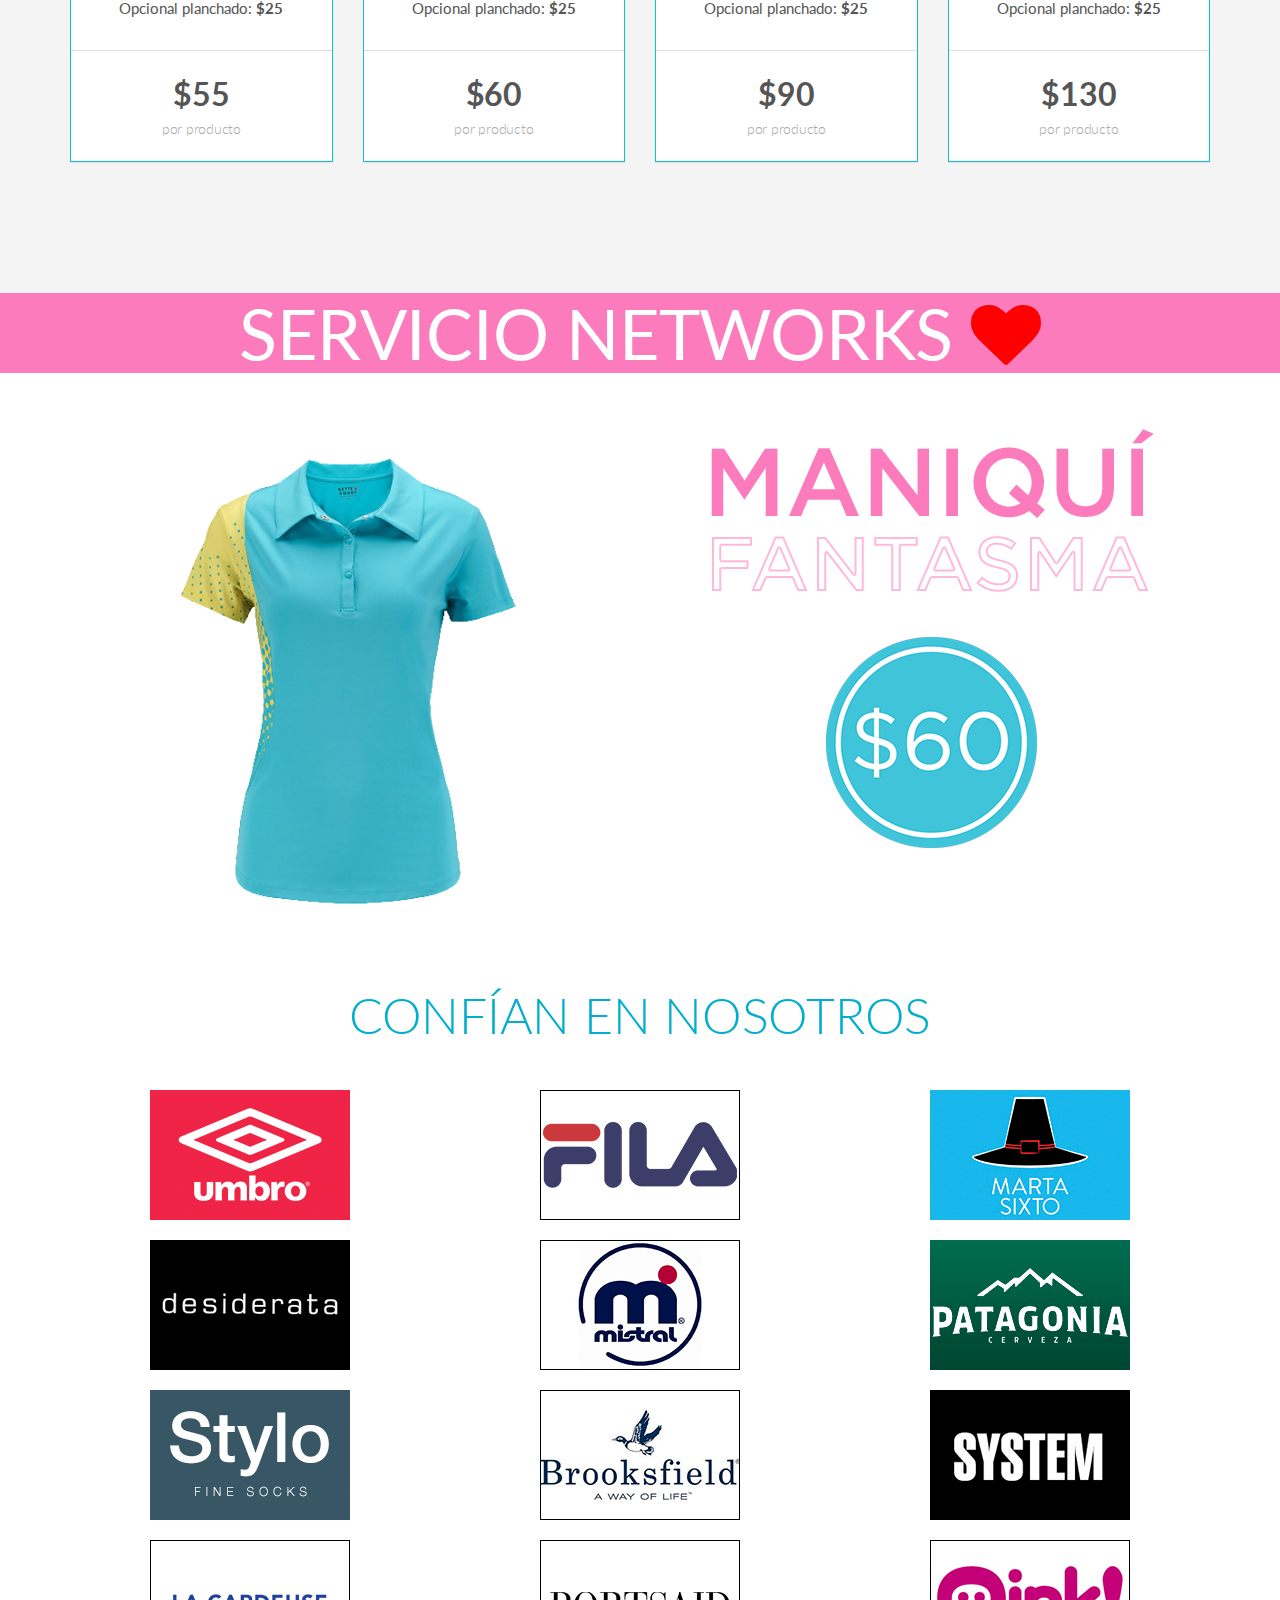
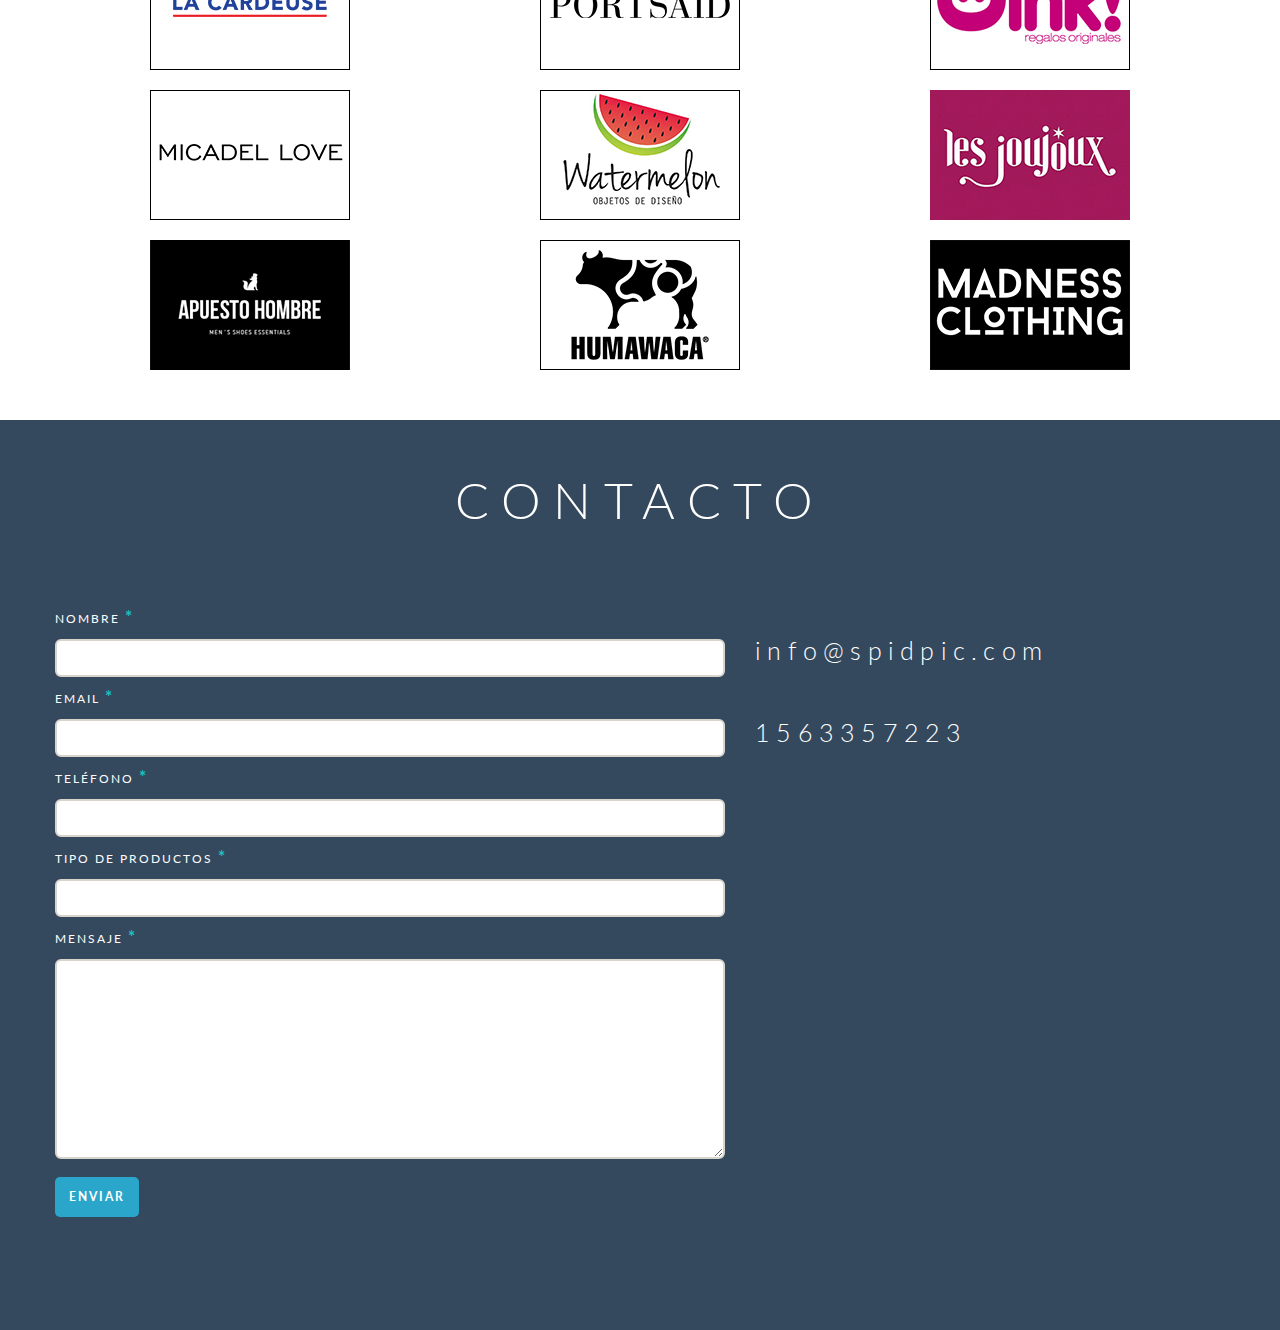
==== commit 27c1a974: "Add files via upload" ====
--- a/index.html
+++ b/index.html
@@ -364,7 +364,7 @@
                         <img src="img/clientes/system.jpg" alt="" class="img-responsive center-block"/>
                         </div>
                         <div class="col-xs-6 col-md-4 zpacio">
-                        <img src="img/clientes/micadel.png" alt="" class="img-responsive center-block"/>
+                        <img src="img/clientes/lacardeuse.png" alt="" class="img-responsive center-block"/>
                         </div>
                         <div class="col-xs-6 col-md-4 zpacio">
                         <img src="img/clientes/portsaid.jpg" alt="" class="img-responsive center-block"/>
@@ -373,7 +373,7 @@
                         <img src="img/clientes/oink.png" alt="" class="img-responsive center-block"/>
                         </div>      
                         <div class="col-xs-6 col-md-4 zpacio">
-                        <img src="img/clientes/lacardeuse.png" alt="" class="img-responsive center-block"/>
+                        <img src="img/clientes/micadel.png" alt="" class="img-responsive center-block"/>
                         </div>
                         <div class="col-xs-6 col-md-4 zpacio">
                         <img src="img/clientes/watermelon.jpg" alt="" class="img-responsive center-block"/>
